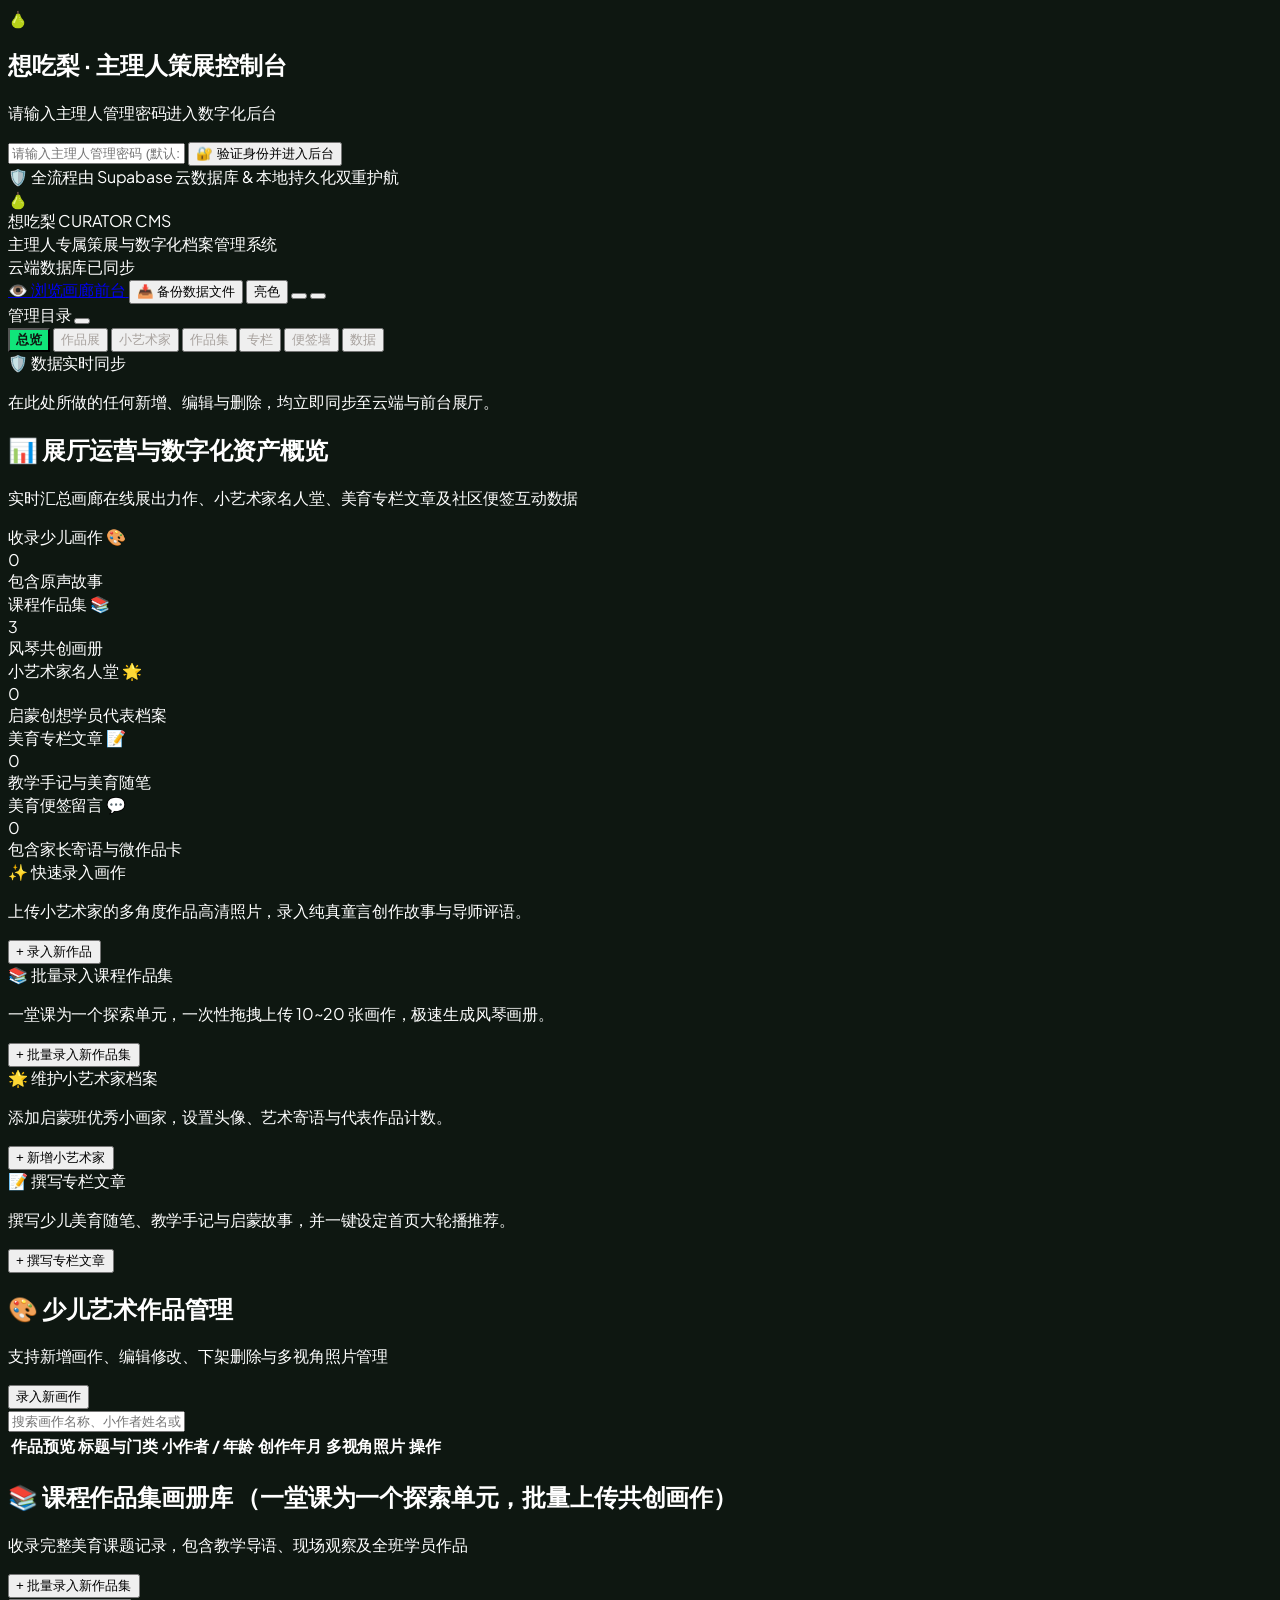
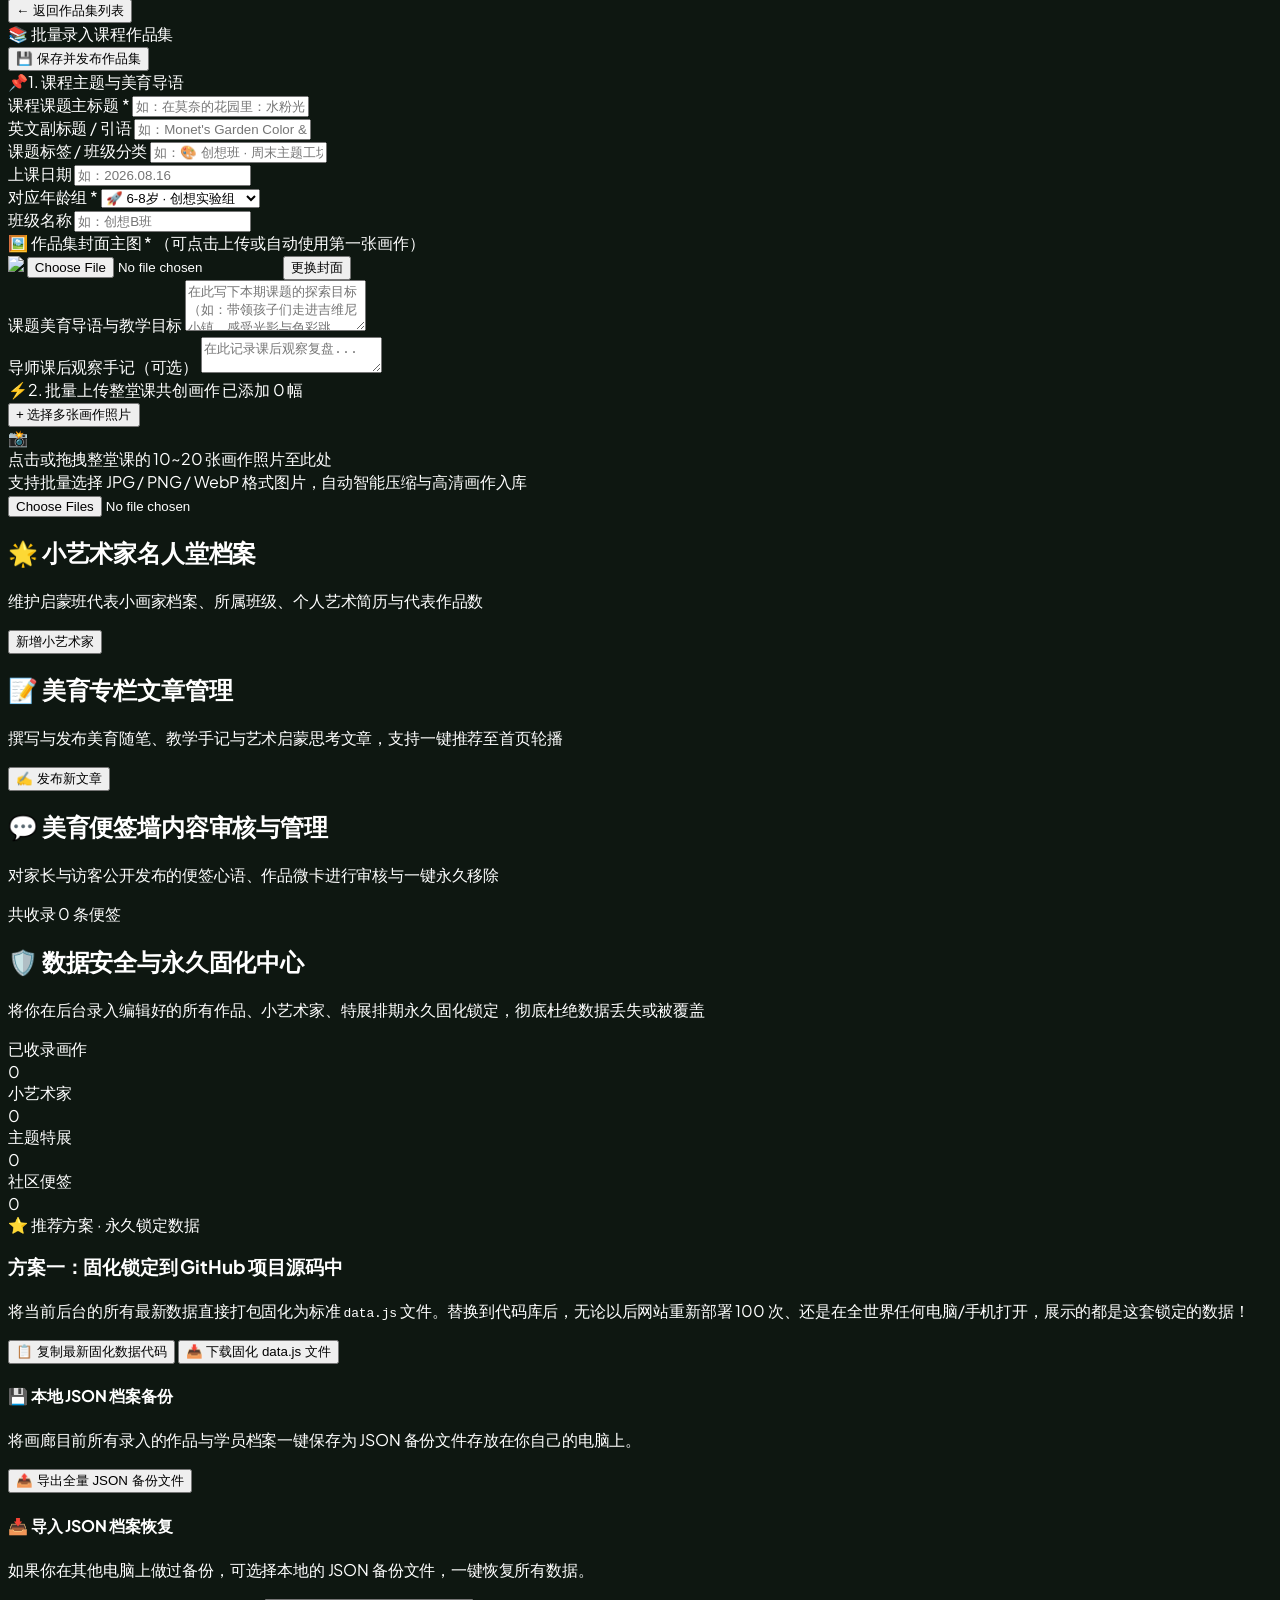
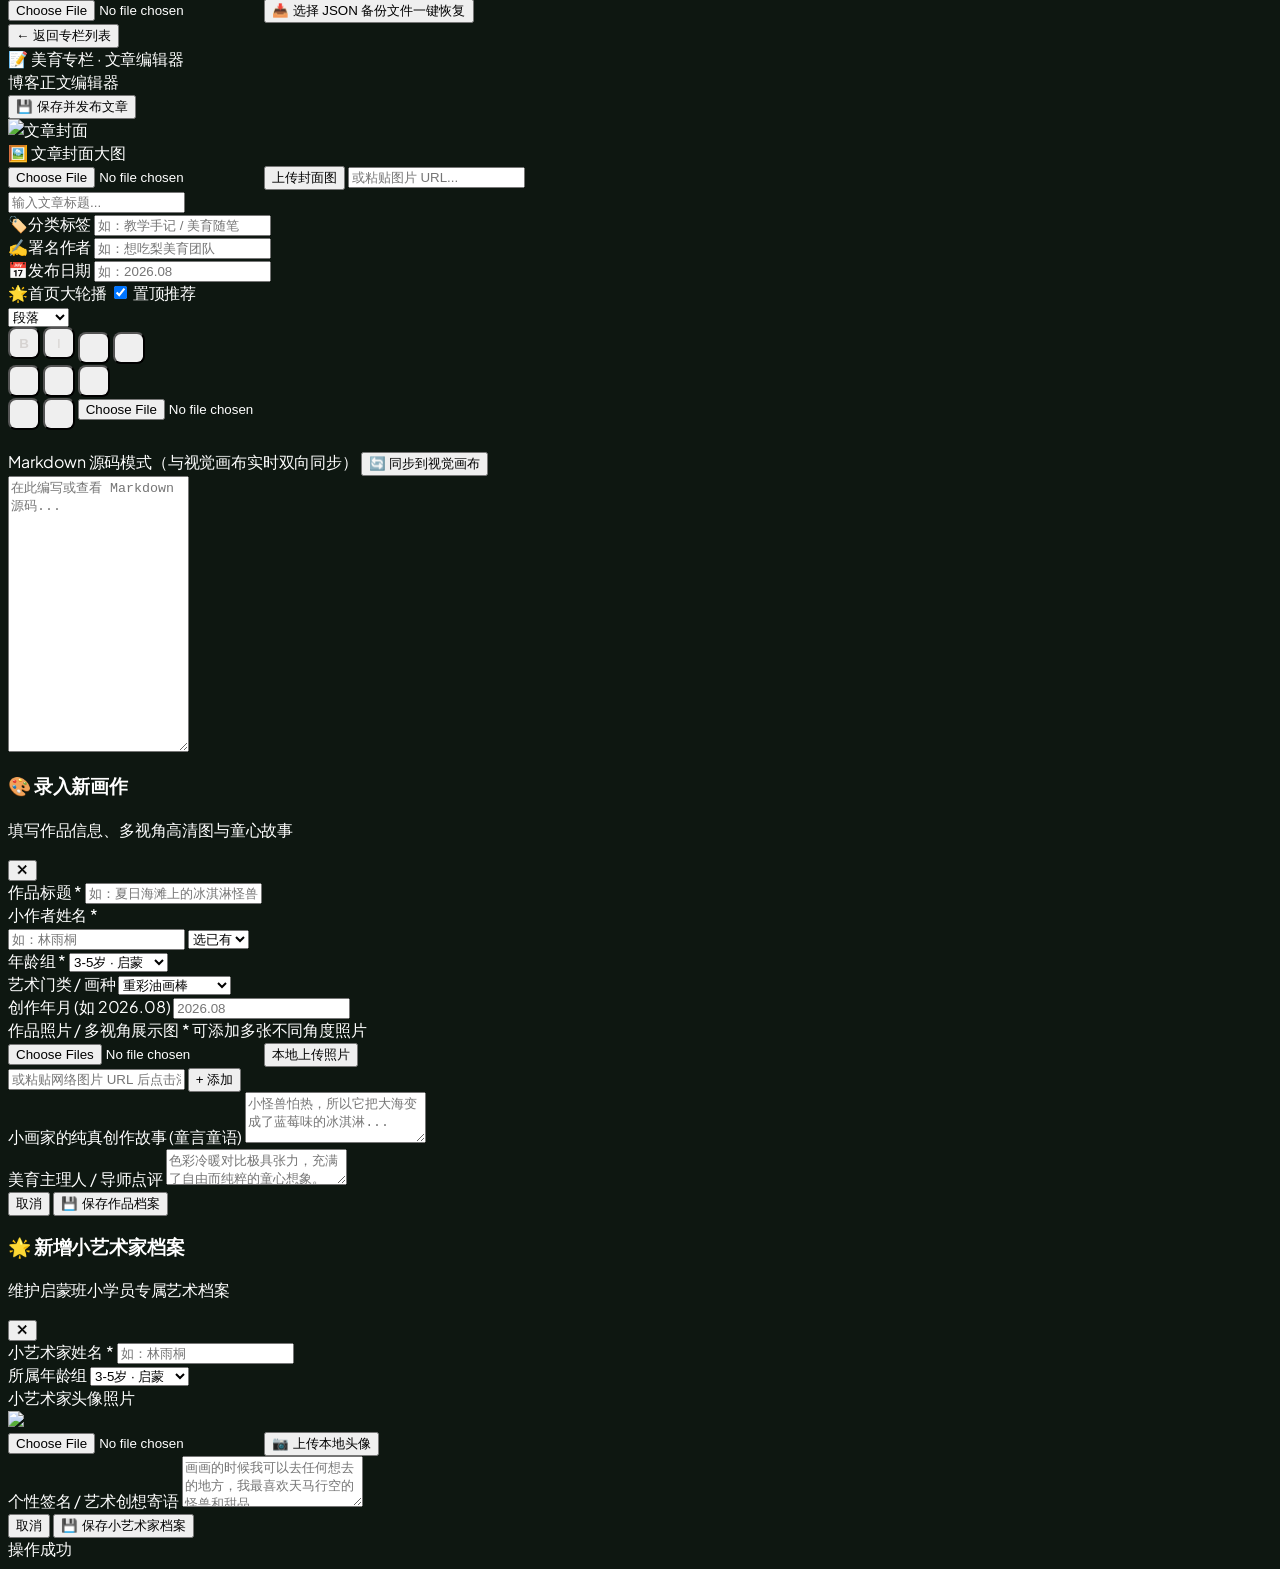
==== admin.html @ fc4c8e83 "perf(admin): 1. 为后台引入0ms本地优先秒开缓存引擎 2. 升级全库(特展/学员/画作)Base64至Storage安全迁移引擎" ====
<!DOCTYPE html>
<html lang="zh-CN" class="dark">
<head>
  <meta charset="UTF-8">
  <meta name="viewport" content="width=device-width, initial-scale=1.0">
  <title>想吃梨</title>
  <!-- 🍐 梨子品牌网页 Favicon 图标 -->
  <link rel="icon" href="favicon.svg" type="image/svg+xml">
  <link rel="icon" href="data:image/svg+xml,<svg xmlns=%22http://www.w3.org/2000/svg%22 viewBox=%220 0 100 100%22><text y=%22.9em%22 font-size=%2290%22>🍐</text></svg>">
  <meta http-equiv="Cache-Control" content="no-cache, no-store, must-revalidate">
  <meta http-equiv="Pragma" content="no-cache">
  <meta http-equiv="Expires" content="0">
  <script>
    (() => {
      try {
        const savedTheme = localStorage.getItem('pear_admin_theme');
        if (savedTheme === 'light') document.documentElement.classList.remove('dark');
        else document.documentElement.classList.add('dark');
      } catch (e) {
        document.documentElement.classList.add('dark');
      }
    })();
  </script>
  <!-- Tailwind CSS CDN -->
  <script src="https://cdn.tailwindcss.com"></script>
  <script src="https://cdn.jsdelivr.net/npm/marked/marked.min.js"></script>
  <!-- Lucide Icons -->
  <script src="https://unpkg.com/lucide@latest"></script>
  <!-- 🍐 纯原生零依赖 Supabase 云数据库直连引擎 -->
  <script src="data.js?v=20260819"></script>
  <script src="cloudConfig.js?v=20260819_cloud_authority_v1"></script>
  <link rel="stylesheet" href="style.css?v=20260818">
  <script>
    tailwind.config = {
      darkMode: 'class',
      theme: {
        extend: {
          fontFamily: {
            sans: ['"Plus Jakarta Sans"', '-apple-system', 'BlinkMacSystemFont', 'sans-serif'],
            mono: ['"JetBrains Mono"', 'monospace']
          },
          colors: {
            lime: { 400: '#10E57A', 500: '#00D672', 600: '#059669' }
          }
        }
      }
    }
  </script>
</head>
<body class="min-h-screen bg-[#0A100C] text-stone-100 flex flex-col font-sans selection:bg-[#10E57A] selection:text-stone-950">

  <!-- 🔒 主理人专属安全验证层 (Curator Security Gate) -->
  <div id="curatorAuthOverlay" class="fixed inset-0 z-50 bg-[#070D09]/95 backdrop-blur-2xl flex items-center justify-center p-4">
    <div class="w-full max-w-sm p-6 sm:p-8 rounded-3xl bg-[#0E1711] border border-white/10 shadow-2xl space-y-5 text-center">
      <div class="w-16 h-16 rounded-2xl bg-[#10E57A]/15 border border-[#10E57A]/30 flex items-center justify-center text-3xl mx-auto shadow-inner">
        🍐
      </div>
      <div>
        <h2 class="text-lg font-black text-white">想吃梨 · 主理人策展控制台</h2>
        <p class="text-xs text-stone-400 mt-1">请输入主理人管理密码进入数字化后台</p>
      </div>

      <form onsubmit="handleCuratorLogin(event)" class="space-y-3">
        <input 
          type="password" 
          id="curatorPasswordInput" 
          placeholder="请输入主理人管理密码 (默认: pear2026)" 
          class="w-full px-4 py-3 bg-stone-900 border border-stone-700/80 rounded-2xl text-xs text-white text-center focus:outline-none focus:border-[#10E57A] font-mono tracking-widest placeholder:text-stone-500 placeholder:tracking-normal"
          autofocus
        >
        <button 
          type="submit" 
          class="w-full py-3 rounded-2xl bg-gradient-to-r from-emerald-500 via-teal-500 to-[#10E57A] text-stone-950 font-black text-xs shadow-lg shadow-emerald-500/25 active:scale-95 transition-all cursor-pointer"
        >
          🔐 验证身份并进入后台
        </button>
      </form>

      <div class="text-[11px] text-stone-500 flex items-center justify-center gap-1.5">
        <span>🛡️ 全流程由 Supabase 云数据库 & 本地持久化双重护航</span>
      </div>
    </div>
  </div>

  <!-- 顶部导航栏 -->
  <header class="h-16 border-b border-white/[0.08] bg-[#0E1711]/90 backdrop-blur-xl sticky top-0 z-40 px-4 sm:px-8 flex items-center justify-between">
    <div class="flex items-center gap-3.5">
      <span class="text-2xl filter drop-shadow">🍐</span>
      <div>
        <div class="flex items-center gap-2">
          <span class="font-black text-base text-white tracking-tight">想吃梨</span>
          <span class="px-2 py-0.5 rounded-md bg-[#10E57A]/20 text-[#10E57A] font-extrabold text-[10px] uppercase font-mono tracking-wider border border-[#10E57A]/30">
            CURATOR CMS
          </span>
        </div>
        <div class="text-[11px] text-stone-400 font-medium">主理人专属策展与数字化档案管理系统</div>
      </div>
    </div>

    <!-- 快捷操作栏 -->
    <div class="flex items-center gap-3">
      <div id="cloudStatusBadge" class="hidden sm:inline-flex items-center gap-1.5 px-3 py-1 rounded-full bg-emerald-500/15 border border-emerald-500/30 text-emerald-400 text-xs font-mono font-bold">
        <span class="w-2 h-2 rounded-full bg-emerald-400 animate-pulse"></span>
        <span>云端数据库已同步</span>
      </div>

      <a 
        href="index.html" 
        target="_blank" 
        class="inline-flex items-center gap-1.5 px-3.5 py-1.5 rounded-xl bg-stone-800 hover:bg-stone-700 text-stone-200 text-xs font-bold transition-all border border-white/10"
      >
        <span>👁️ 浏览画廊前台</span>
        <i data-lucide="external-link" class="w-3.5 h-3.5"></i>
      </a>

      <button 
        onclick="downloadBackupDataJs()" 
        class="inline-flex items-center gap-1.5 px-3 py-1.5 rounded-xl bg-emerald-500/20 hover:bg-emerald-500 text-emerald-300 hover:text-stone-950 text-xs font-bold transition-all border border-emerald-500/30 cursor-pointer"
        title="将当前已录入/修改的所有数据打包下载为 data.js 文件永久保存"
      >
        <span>📥 备份数据文件</span>
      </button>

      <button
        id="adminThemeToggle"
        onclick="toggleAdminTheme()"
        class="inline-flex items-center gap-1.5 px-2.5 py-1.5 rounded-xl bg-stone-800 hover:bg-stone-700 text-stone-200 text-xs font-bold transition-all border border-white/10"
        title="切换亮色/暗黑模式"
        aria-label="切换亮色/暗黑模式"
      >
        <i id="adminThemeToggleIcon" data-lucide="sun" class="w-4 h-4"></i>
        <span id="adminThemeToggleLabel" class="hidden sm:inline">亮色</span>
      </button>

      <button
        onclick="refreshAdminData()"
        class="p-2 rounded-xl bg-stone-800 hover:bg-stone-700 text-stone-200 text-xs transition-all active:scale-95 border border-white/10"
        title="刷新最新数据"
      >
        <i data-lucide="refresh-cw" class="w-4 h-4"></i>
      </button>

      <button 
        onclick="curatorLogout()" 
        class="p-2 rounded-xl bg-stone-800 hover:bg-stone-700 text-stone-300 hover:text-rose-400 text-xs transition-all active:scale-95 border border-white/10"
        title="锁定后台 / 退出登录"
      >
        <i data-lucide="lock" class="w-4 h-4"></i>
      </button>
    </div>
  </header>

  <!-- 主体工作区 (左侧菜单 + 右侧内容) -->
  <div class="flex-1 min-h-0 h-[calc(100vh-4rem)] flex flex-col md:flex-row overflow-hidden">
    
    <!-- 左侧导航菜单 -->
    <aside id="adminSidebar" class="admin-sidebar w-full md:w-64 border-b md:border-b-0 md:border-r border-white/[0.08] bg-[#0A100C]/70 p-4 flex md:flex-col gap-1.5 overflow-x-auto md:overflow-visible flex-shrink-0">
      <div class="admin-sidebar-heading hidden md:flex items-center justify-between gap-2 px-3 mb-1">
        <span class="sidebar-label text-[10px] font-mono text-stone-400 uppercase tracking-wider">管理目录</span>
        <button id="adminSidebarToggle" type="button" onclick="toggleAdminSidebar()" class="w-8 h-8 rounded-xl border border-white/10 text-stone-400 hover:text-[#10E57A] hover:bg-white/5 inline-flex items-center justify-center transition-all" title="折叠管理目录" aria-label="折叠管理目录" aria-expanded="true">
          <i data-lucide="panel-left-close" class="w-4 h-4"></i>
        </button>
      </div>

      <button 
        onclick="switchAdminTab('overview')" 
        id="tab-btn-overview" 
        class="admin-nav-item active flex items-center gap-2.5 px-3.5 py-2.5 rounded-xl text-xs font-bold transition-all text-left whitespace-nowrap"
      >
        <i data-lucide="layout-dashboard" class="w-4 h-4"></i>
        <span class="sidebar-label">总览</span>
      </button>

      <button 
        onclick="switchAdminTab('artworks')" 
        id="tab-btn-artworks" 
        class="admin-nav-item flex items-center gap-2.5 px-3.5 py-2.5 rounded-xl text-xs font-bold transition-all text-left whitespace-nowrap"
      >
        <i data-lucide="image" class="w-4 h-4"></i>
        <span class="sidebar-label">作品展</span>
      </button>

      <button 
        onclick="switchAdminTab('students')" 
        id="tab-btn-students" 
        class="admin-nav-item flex items-center gap-2.5 px-3.5 py-2.5 rounded-xl text-xs font-bold transition-all text-left whitespace-nowrap"
      >
        <i data-lucide="users" class="w-4 h-4"></i>
        <span class="sidebar-label">小艺术家</span>
      </button>

      <button 
        onclick="switchAdminTab('albums')" 
        id="tab-btn-albums" 
        class="admin-nav-item flex items-center gap-2.5 px-3.5 py-2.5 rounded-xl text-xs font-bold transition-all text-left whitespace-nowrap"
      >
        <i data-lucide="book-open" class="w-4 h-4"></i>
        <span class="sidebar-label">作品集</span>
      </button>

      <button 
        onclick="switchAdminTab('themes')" 
        id="tab-btn-themes" 
        class="admin-nav-item flex items-center gap-2.5 px-3.5 py-2.5 rounded-xl text-xs font-bold transition-all text-left whitespace-nowrap"
      >
        <i data-lucide="sparkles" class="w-4 h-4"></i>
        <span class="sidebar-label">专栏</span>
      </button>

      <button 
        onclick="switchAdminTab('notes')" 
        id="tab-btn-notes" 
        class="admin-nav-item flex items-center gap-2.5 px-3.5 py-2.5 rounded-xl text-xs font-bold transition-all text-left whitespace-nowrap"
      >
        <i data-lucide="message-square" class="w-4 h-4"></i>
        <span class="sidebar-label">便签墙</span>
      </button>

      <button 
        onclick="switchAdminTab('backup')" 
        id="tab-btn-backup" 
        class="admin-nav-item flex items-center gap-2.5 px-3.5 py-2.5 rounded-xl text-xs font-bold transition-all text-left whitespace-nowrap text-emerald-400"
      >
        <i data-lucide="shield-check" class="w-4 h-4 text-[#10E57A]"></i>
        <span class="sidebar-label text-emerald-300 font-black">数据</span>
      </button>

      <div class="admin-sidebar-info mt-auto hidden md:block pt-6 border-t border-white/[0.06]">
        <div class="p-3 rounded-2xl bg-emerald-500/10 border border-emerald-500/20 text-[11px] text-emerald-300 space-y-1">
          <div class="font-black flex items-center gap-1">
            <span>🛡️ 数据实时同步</span>
          </div>
          <p class="text-[10px] text-stone-400 leading-relaxed">
            在此处所做的任何新增、编辑与删除，均立即同步至云端与前台展厅。
          </p>
        </div>
      </div>
    </aside>

    <!-- 右侧内容视窗 -->
    <main class="flex-1 min-h-0 h-[calc(100vh-4rem)] max-h-[calc(100vh-4rem)] overflow-y-auto p-4 sm:p-8 space-y-6">
      
      <!-- ===================================================================== -->
      <!-- 模块 1：展厅数据总览 (Overview) -->
      <!-- ===================================================================== -->
      <section id="admin-view-overview" class="space-y-6">
        <div>
          <h2 class="text-xl sm:text-2xl font-black tracking-tight text-white flex items-center gap-2">
            <span>📊 展厅运营与数字化资产概览</span>
          </h2>
          <p class="text-xs text-stone-400 mt-1">实时汇总画廊在线展出力作、小艺术家名人堂、美育专栏文章及社区便签互动数据</p>
        </div>

        <!-- 5 大核心统计卡片 -->
        <div class="grid grid-cols-2 sm:grid-cols-3 lg:grid-cols-5 gap-3.5 sm:gap-4">
          <div class="p-4 sm:p-5 rounded-2xl bg-[#111C15] border border-white/[0.08] relative overflow-hidden">
            <div class="text-stone-400 text-xs font-bold flex items-center justify-between">
              <span>收录少儿画作</span>
              <span class="text-base sm:text-lg">🎨</span>
            </div>
            <div id="stat-art-count" class="text-2xl sm:text-3xl font-black text-white mt-2 font-mono">0</div>
            <div class="text-[10px] text-emerald-400 mt-1 flex items-center gap-1 font-mono">
              <span class="w-1.5 h-1.5 rounded-full bg-emerald-400"></span> 包含原声故事
            </div>
          </div>

          <div class="p-4 sm:p-5 rounded-2xl bg-[#111C15] border border-emerald-500/30 relative overflow-hidden bg-gradient-to-b from-emerald-950/20 to-[#111C15]">
            <div class="text-emerald-400 text-xs font-bold flex items-center justify-between">
              <span>课程作品集</span>
              <span class="text-base sm:text-lg">📚</span>
            </div>
            <div id="stat-album-count" class="text-2xl sm:text-3xl font-black text-white mt-2 font-mono">3</div>
            <div class="text-[10px] text-teal-300 mt-1 flex items-center gap-1 font-mono">
              <span class="w-1.5 h-1.5 rounded-full bg-teal-400"></span> 风琴共创画册
            </div>
          </div>

          <div class="p-5 rounded-2xl bg-[#111C15] border border-white/[0.08] relative overflow-hidden">
            <div class="text-stone-400 text-xs font-bold flex items-center justify-between">
              <span>小艺术家名人堂</span>
              <span class="text-lg">🌟</span>
            </div>
            <div id="stat-student-count" class="text-2xl sm:text-3xl font-black text-white mt-2 font-mono">0</div>
            <div class="text-[10px] text-amber-400 mt-1 flex items-center gap-1 font-mono">
              <span class="w-1.5 h-1.5 rounded-full bg-amber-400"></span> 启蒙创想学员代表档案
            </div>
          </div>

          <div class="p-5 rounded-2xl bg-[#111C15] border border-white/[0.08] relative overflow-hidden">
            <div class="text-stone-400 text-xs font-bold flex items-center justify-between">
              <span>美育专栏文章</span>
              <span class="text-lg">📝</span>
            </div>
            <div id="stat-theme-count" class="text-2xl sm:text-3xl font-black text-white mt-2 font-mono">0</div>
            <div class="text-[10px] text-[#10E57A] mt-1 flex items-center gap-1 font-mono">
              <span class="w-1.5 h-1.5 rounded-full bg-[#10E57A]"></span> 教学手记与美育随笔
            </div>
          </div>

          <div class="p-5 rounded-2xl bg-[#111C15] border border-white/[0.08] relative overflow-hidden">
            <div class="text-stone-400 text-xs font-bold flex items-center justify-between">
              <span>美育便签留言</span>
              <span class="text-lg">💬</span>
            </div>
            <div id="stat-note-count" class="text-2xl sm:text-3xl font-black text-white mt-2 font-mono">0</div>
            <div class="text-[10px] text-teal-400 mt-1 flex items-center gap-1 font-mono">
              <span class="w-1.5 h-1.5 rounded-full bg-teal-400"></span> 包含家长寄语与微作品卡
            </div>
          </div>
        </div>

        <!-- 快捷操作卡片组 (4大核心业务极速通道) -->
        <div class="grid grid-cols-1 sm:grid-cols-2 lg:grid-cols-4 gap-4">
          <!-- 1. 录入画作 -->
          <div class="p-5 rounded-2xl bg-gradient-to-br from-emerald-950/40 to-[#111C15] border border-emerald-500/20 flex flex-col justify-between hover:border-emerald-500/40 transition-all">
            <div>
              <div class="text-base font-black text-white flex items-center gap-2">
                <span>✨ 快速录入画作</span>
              </div>
              <p class="text-xs text-stone-400 mt-1.5 leading-relaxed">
                上传小艺术家的多角度作品高清照片，录入纯真童言创作故事与导师评语。
              </p>
            </div>
            <button onclick="openArtworkModal()" class="mt-4 w-full py-2.5 rounded-xl bg-[#10E57A] hover:bg-emerald-400 text-stone-950 font-black text-xs transition-all active:scale-95 cursor-pointer shadow-md shadow-emerald-500/20">
              + 录入新作品
            </button>
          </div>

          <!-- 2. 📚 批量录入课程作品集 (用户明确需求) -->
          <div class="p-5 rounded-2xl bg-gradient-to-br from-teal-950/40 to-[#111C15] border border-teal-500/30 flex flex-col justify-between hover:border-teal-400/50 transition-all shadow-lg shadow-teal-950/30">
            <div>
              <div class="text-base font-black text-white flex items-center gap-2">
                <span>📚 批量录入课程作品集</span>
              </div>
              <p class="text-xs text-stone-400 mt-1.5 leading-relaxed">
                一堂课为一个探索单元，一次性拖拽上传 10~20 张画作，极速生成风琴画册。
              </p>
            </div>
            <button onclick="openAlbumStudio()" class="mt-4 w-full py-2.5 rounded-xl bg-gradient-to-r from-teal-400 via-emerald-400 to-[#10E57A] hover:opacity-95 text-stone-950 font-black text-xs transition-all active:scale-95 cursor-pointer shadow-md shadow-teal-500/20">
              + 批量录入新作品集
            </button>
          </div>

          <!-- 3. 维护小艺术家 -->
          <div class="p-5 rounded-2xl bg-gradient-to-br from-amber-950/40 to-[#111C15] border border-amber-500/20 flex flex-col justify-between hover:border-amber-500/40 transition-all">
            <div>
              <div class="text-base font-black text-white flex items-center gap-2">
                <span>🌟 维护小艺术家档案</span>
              </div>
              <p class="text-xs text-stone-400 mt-1.5 leading-relaxed">
                添加启蒙班优秀小画家，设置头像、艺术寄语与代表作品计数。
              </p>
            </div>
            <button onclick="openStudentModal()" class="mt-4 w-full py-2.5 rounded-xl bg-amber-400 hover:bg-amber-300 text-stone-950 font-black text-xs transition-all active:scale-95 cursor-pointer shadow-md shadow-amber-500/20">
              + 新增小艺术家
            </button>
          </div>

          <!-- 4. 撰写专栏文章 -->
          <div class="p-5 rounded-2xl bg-gradient-to-br from-cyan-950/40 to-[#111C15] border border-cyan-500/20 flex flex-col justify-between hover:border-cyan-500/40 transition-all">
            <div>
              <div class="text-base font-black text-white flex items-center gap-2">
                <span>📝 撰写专栏文章</span>
              </div>
              <p class="text-xs text-stone-400 mt-1.5 leading-relaxed">
                撰写少儿美育随笔、教学手记与启蒙故事，并一键设定首页大轮播推荐。
              </p>
            </div>
            <button onclick="openThemeStudio()" class="mt-4 w-full py-2.5 rounded-xl bg-cyan-400 hover:bg-cyan-300 text-stone-950 font-black text-xs transition-all active:scale-95 cursor-pointer shadow-md shadow-cyan-500/20">
              + 撰写专栏文章
            </button>
          </div>
        </div>
      </section>

      <!-- ===================================================================== -->
      <!-- 模块 2：少儿作品档案库管理 (Artworks) -->
      <!-- ===================================================================== -->
      <section id="admin-view-artworks" class="space-y-4 hidden">
        <div class="flex flex-col sm:flex-row sm:items-center justify-between gap-3">
          <div>
            <h2 class="text-xl font-black text-white">🎨 少儿艺术作品管理</h2>
            <p class="text-xs text-stone-400 mt-0.5">支持新增画作、编辑修改、下架删除与多视角照片管理</p>
          </div>
          <button onclick="openArtworkModal()" class="px-4 py-2.5 rounded-xl bg-[#10E57A] hover:bg-emerald-400 text-stone-950 font-black text-xs shadow-lg shadow-emerald-500/20 flex items-center gap-1.5 self-start sm:self-auto cursor-pointer">
            <i data-lucide="plus" class="w-4 h-4"></i>
            <span>录入新画作</span>
          </button>
        </div>

        <!-- 搜索与筛选 -->
        <div class="flex items-center gap-3 bg-[#111C15] p-3 rounded-2xl border border-white/[0.08]">
          <div class="relative flex-1">
            <i data-lucide="search" class="w-4 h-4 text-stone-400 absolute left-3 top-1/2 -translate-y-1/2"></i>
            <input 
              type="text" 
              id="adminArtSearchInput" 
              placeholder="搜索画作名称、小作者姓名或艺术门类..." 
              class="w-full pl-9 pr-4 py-2 bg-stone-900/80 border border-stone-700/60 rounded-xl text-xs text-white focus:outline-none focus:border-[#10E57A]"
              oninput="renderAdminArtworksTable()"
            >
          </div>
        </div>

        <!-- 作品表格 -->
        <div class="rounded-2xl border border-white/[0.08] bg-[#111C15] overflow-hidden shadow-xl">
          <div class="overflow-x-auto">
            <table class="w-full text-left text-xs text-stone-300">
              <thead class="bg-black/40 text-stone-400 border-b border-white/[0.06] uppercase font-mono text-[10px]">
                <tr>
                  <th class="p-3.5">作品预览</th>
                  <th class="p-3.5">标题与门类</th>
                  <th class="p-3.5">小作者 / 年龄</th>
                  <th class="p-3.5">创作年月</th>
                  <th class="p-3.5">多视角照片</th>
                  <th class="p-3.5 text-right">操作</th>
                </tr>
              </thead>
              <tbody id="adminArtworksTableBody" class="divide-y divide-white/[0.04]">
                <!-- JS 动态渲染 -->
              </tbody>
            </table>
          </div>
        </div>
      </section>

      <!-- ===================================================================== -->
      <!-- 模块：课程作品集管理 (Course Albums List View) -->
      <!-- ===================================================================== -->
      <section id="admin-view-albums" class="space-y-4 hidden">
        <div class="flex flex-col sm:flex-row sm:items-center justify-between gap-3">
          <div>
            <h2 class="text-xl font-black text-white flex items-center gap-2">
              <span>📚 课程作品集画册库</span>
              <span class="text-xs font-normal text-stone-400">（一堂课为一个探索单元，批量上传共创画作）</span>
            </h2>
            <p class="text-xs text-stone-400 mt-0.5">收录完整美育课题记录，包含教学导语、现场观察及全班学员作品</p>
          </div>
          <button onclick="openAlbumStudio()" class="px-4 py-2.5 rounded-xl bg-gradient-to-r from-emerald-400 via-teal-400 to-[#10E57A] text-stone-950 font-black text-xs shadow-lg shadow-emerald-500/20 flex items-center gap-1.5 self-start sm:self-auto cursor-pointer hover:opacity-90 active:scale-95 transition-all">
            <i data-lucide="plus" class="w-4 h-4"></i>
            <span>+ 批量录入新作品集</span>
          </button>
        </div>

        <!-- 作品集卡片网格 -->
        <div id="adminAlbumsGrid" class="grid grid-cols-1 lg:grid-cols-2 gap-4">
          <!-- JS 动态渲染 -->
        </div>
      </section>

      <!-- ===================================================================== -->
      <!-- 模块：课程作品集批量录入工作台 (Album Batch Studio View) -->
      <!-- ===================================================================== -->
      <section id="admin-view-album-studio" class="space-y-6 hidden">
        <form id="albumForm" onsubmit="handleSaveAlbum(event)" class="space-y-6">
          <input type="hidden" id="albumFormId">

          <!-- 顶部控制条 -->
          <div class="sticky top-0 z-30 flex flex-col sm:flex-row sm:items-center justify-between gap-3 p-3.5 sm:p-4 rounded-2xl bg-[#111D15]/95 backdrop-blur-xl border border-white/15 shadow-xl">
            <div class="flex items-center gap-3">
              <button 
                type="button" 
                onclick="switchAdminTab('albums')" 
                class="px-3.5 py-2 rounded-xl bg-white/5 hover:bg-white/15 text-stone-300 hover:text-white font-bold text-xs flex items-center gap-1.5 transition-all cursor-pointer border border-white/10 active:scale-95"
              >
                <span>←</span>
                <span>返回作品集列表</span>
              </button>
              <div class="h-4 w-[1px] bg-white/10 hidden sm:block"></div>
              <div class="flex items-center gap-2">
                <span class="text-lg">📚</span>
                <span class="font-black text-sm text-white" id="albumStudioTitle">批量录入课程作品集</span>
              </div>
            </div>

            <button 
              type="submit" 
              class="px-5 sm:px-6 py-2 rounded-xl bg-gradient-to-r from-emerald-400 via-teal-400 to-[#10E57A] text-stone-950 font-black text-xs sm:text-sm shadow-lg shadow-emerald-500/25 hover:shadow-emerald-500/40 active:scale-95 transition-all flex items-center gap-1.5 cursor-pointer ml-auto"
            >
              <span>💾</span>
              <span>保存并发布作品集</span>
            </button>
          </div>

          <!-- 作品集基础信息 -->
          <div class="max-w-4xl mx-auto w-full space-y-6">
            <div class="p-6 rounded-3xl bg-[#111D15] border border-white/10 space-y-5">
              <div class="text-sm font-black text-teal-300 flex items-center gap-1.5">
                <span>📌</span><span>1. 课程主题与美育导语</span>
              </div>

              <div class="grid grid-cols-1 sm:grid-cols-2 gap-4 text-xs">
                <div class="space-y-1.5 sm:col-span-2">
                  <label class="font-bold text-stone-300">课程课题主标题 *</label>
                  <input type="text" id="albumFormTitle" required placeholder="如：在莫奈的花园里：水粉光影与色彩实验" class="w-full px-3.5 py-2.5 bg-stone-900 border border-stone-700/80 rounded-xl text-white focus:outline-none focus:border-teal-400 text-sm font-bold">
                </div>

                <div class="space-y-1.5 sm:col-span-2">
                  <label class="font-bold text-stone-300">英文副标题 / 引语</label>
                  <input type="text" id="albumFormSubTitle" placeholder="如：Monet's Garden Color & Light Workshop" class="w-full px-3.5 py-2 bg-stone-900 border border-stone-700/80 rounded-xl text-white focus:outline-none focus:border-teal-400 text-xs">
                </div>

                <div class="space-y-1.5">
                  <label class="font-bold text-stone-300">课题标签 / 班级分类</label>
                  <input type="text" id="albumFormTag" placeholder="如：🎨 创想班 · 周末主题工坊" class="w-full px-3.5 py-2 bg-stone-900 border border-stone-700/80 rounded-xl text-white focus:outline-none focus:border-teal-400 text-xs">
                </div>

                <div class="space-y-1.5">
                  <label class="font-bold text-stone-300">上课日期</label>
                  <input type="text" id="albumFormDate" placeholder="如：2026.08.16" class="w-full px-3.5 py-2 bg-stone-900 border border-stone-700/80 rounded-xl text-white focus:outline-none focus:border-teal-400 text-xs">
                </div>

                <div class="space-y-1.5">
                  <label class="font-bold text-stone-300">对应年龄组 *</label>
                  <select id="albumFormAgeGroup" class="w-full px-3.5 py-2 bg-stone-900 border border-stone-700/80 rounded-xl text-white focus:outline-none focus:border-teal-400 text-xs cursor-pointer">
                    <option value="3-5">🐣 3-5岁 · 启蒙探索组</option>
                    <option value="6-8" selected>🚀 6-8岁 · 创想实验组</option>
                    <option value="9-12">🎨 9-12岁 · 创作研究组</option>
                  </select>
                </div>

                <div class="space-y-1.5">
                  <label class="font-bold text-stone-300">班级名称</label>
                  <input type="text" id="albumFormClassName" placeholder="如：创想B班" class="w-full px-3.5 py-2 bg-stone-900 border border-stone-700/80 rounded-xl text-white focus:outline-none focus:border-teal-400 text-xs">
                </div>

                <!-- 封面图 -->
                <div class="space-y-1.5 sm:col-span-2 pt-2 border-t border-white/10">
                  <label class="font-bold text-stone-300 flex items-center justify-between">
                    <span>🖼️ 作品集封面主图 *</span>
                    <span class="text-[10px] text-teal-400 font-normal">（可点击上传或自动使用第一张画作）</span>
                  </label>
                  <div class="flex items-center gap-3">
                    <img id="albumCoverPreview" src="https://images.unsplash.com/photo-1579783900882-c0d3dad7b119?w=800&auto=format&fit=crop&q=80" class="w-24 h-16 rounded-xl object-cover border border-white/10 bg-stone-900 flex-shrink-0" />
                    <input type="file" id="albumCoverFileInput" accept="image/*" class="hidden" onchange="handleAlbumCoverSelected(event)">
                    <input type="hidden" id="albumFormCover" required value="https://images.unsplash.com/photo-1579783900882-c0d3dad7b119?w=800&auto=format&fit=crop&q=80">
                    <button type="button" onclick="document.getElementById('albumCoverFileInput').click()" class="px-3 py-1.5 rounded-xl bg-white/10 hover:bg-white/20 text-white font-bold text-xs transition-all cursor-pointer">
                      更换封面
                    </button>
                  </div>
                </div>

                <div class="space-y-1.5 sm:col-span-2">
                  <label class="font-bold text-stone-300">课题美育导语与教学目标</label>
                  <textarea id="albumFormIntro" rows="3" placeholder="在此写下本期课题的探索目标（如：带领孩子们走进吉维尼小镇，感受光影与色彩跳跃...）" class="w-full px-3.5 py-2 bg-stone-900 border border-stone-700/80 rounded-xl text-white focus:outline-none focus:border-teal-400 text-xs leading-relaxed"></textarea>
                </div>

                <div class="space-y-1.5 sm:col-span-2">
                  <label class="font-bold text-stone-300">导师课后观察手记（可选）</label>
                  <textarea id="albumFormNotes" rows="2" placeholder="在此记录课后观察复盘..." class="w-full px-3.5 py-2 bg-stone-900 border border-stone-700/80 rounded-xl text-white focus:outline-none focus:border-teal-400 text-xs leading-relaxed"></textarea>
                </div>
              </div>
            </div>

            <!-- 2. ⚡ 多图批量拖拽上传与学员画作矩阵 -->
            <div class="p-6 rounded-3xl bg-[#111D15] border border-teal-500/30 space-y-5 shadow-xl">
              <div class="flex items-center justify-between">
                <div class="text-sm font-black text-teal-300 flex items-center gap-1.5">
                  <span>⚡</span><span>2. 批量上传整堂课共创画作</span>
                  <span id="albumBatchCountBadge" class="px-2 py-0.5 rounded-full bg-teal-500/20 text-teal-300 text-[10px] font-bold">已添加 0 幅</span>
                </div>
                <button type="button" onclick="document.getElementById('albumBatchImagesInput').click()" class="px-3 py-1.5 rounded-xl bg-teal-500 hover:bg-teal-400 text-stone-950 font-black text-xs transition-all cursor-pointer shadow-md flex items-center gap-1">
                  <span>+ 选择多张画作照片</span>
                </button>
              </div>

              <!-- 拖拽上传区域 -->
              <div 
                onclick="document.getElementById('albumBatchImagesInput').click()"
                ondragover="event.preventDefault(); this.classList.add('border-teal-400', 'bg-teal-500/10')"
                ondragleave="this.classList.remove('border-teal-400', 'bg-teal-500/10')"
                ondrop="handleAlbumBatchDrop(event)"
                class="p-8 rounded-2xl border-2 border-dashed border-white/20 hover:border-teal-400 bg-stone-950/60 hover:bg-teal-500/5 transition-all text-center cursor-pointer space-y-2 select-none"
              >
                <div class="text-3xl">📸</div>
                <div class="font-bold text-sm text-stone-200">点击或拖拽整堂课的 10~20 张画作照片至此处</div>
                <div class="text-xs text-stone-400">支持批量选择 JPG / PNG / WebP 格式图片，自动智能压缩与高清画作入库</div>
                <input type="file" id="albumBatchImagesInput" multiple accept="image/*" class="hidden" onchange="handleAlbumBatchImagesSelected(event)">
              </div>

              <!-- 动态学员画作列表卡片 -->
              <div id="albumStudioArtworksList" class="space-y-3 pt-2">
                <!-- JS 动态渲染每一张画作的卡片条目 -->
              </div>
            </div>
          </div>
        </form>
      </section>

      <!-- ===================================================================== -->
      <!-- 模块 3：小艺术家名人堂管理 (Students) -->
      <!-- ===================================================================== -->
      <section id="admin-view-students" class="space-y-4 hidden">
        <div class="flex flex-col sm:flex-row sm:items-center justify-between gap-3">
          <div>
            <h2 class="text-xl font-black text-white">🌟 小艺术家名人堂档案</h2>
            <p class="text-xs text-stone-400 mt-0.5">维护启蒙班代表小画家档案、所属班级、个人艺术简历与代表作品数</p>
          </div>
          <button onclick="openStudentModal()" class="px-4 py-2.5 rounded-xl bg-amber-400 hover:bg-amber-300 text-stone-950 font-black text-xs shadow-lg shadow-amber-500/20 flex items-center gap-1.5 self-start sm:self-auto cursor-pointer">
            <i data-lucide="plus" class="w-4 h-4"></i>
            <span>新增小艺术家</span>
          </button>
        </div>

        <!-- 小艺术家网格列表 -->
        <div id="adminStudentsGrid" class="grid grid-cols-1 sm:grid-cols-2 lg:grid-cols-3 gap-4">
          <!-- JS 动态渲染 -->
        </div>
      </section>

      <!-- ===================================================================== -->
      <!-- 模块 4：美育专栏文章管理 (Themes / Articles) -->
      <!-- ===================================================================== -->
      <section id="admin-view-themes" class="space-y-4 hidden">
        <div class="flex flex-col sm:flex-row sm:items-center justify-between gap-3">
          <div>
            <h2 class="text-xl font-black text-white">📝 美育专栏文章管理</h2>
            <p class="text-xs text-stone-400 mt-0.5">撰写与发布美育随笔、教学手记与艺术启蒙思考文章，支持一键推荐至首页轮播</p>
          </div>
          <button onclick="openThemeStudio()" class="px-4 py-2.5 rounded-xl bg-teal-400 hover:bg-teal-300 text-stone-950 font-black text-xs shadow-lg shadow-teal-500/20 flex items-center gap-1.5 self-start sm:self-auto cursor-pointer">
            <i data-lucide="plus" class="w-4 h-4"></i>
            <span>✍️ 发布新文章</span>
          </button>
        </div>

        <!-- 专栏文章卡片列表 -->
        <div id="adminThemesGrid" class="grid grid-cols-1 lg:grid-cols-2 gap-4">
          <!-- JS 动态渲染 -->
        </div>
      </section>

      <!-- ===================================================================== -->
      <!-- 模块 5：美育便签墙审核 (Notes Moderation) -->
      <!-- ===================================================================== -->
      <section id="admin-view-notes" class="space-y-4 hidden">
        <div class="flex flex-col sm:flex-row sm:items-center justify-between gap-3">
          <div>
            <h2 class="text-xl font-black text-white">💬 美育便签墙内容审核与管理</h2>
            <p class="text-xs text-stone-400 mt-0.5">对家长与访客公开发布的便签心语、作品微卡进行审核与一键永久移除</p>
          </div>
          <div class="text-xs text-stone-400 font-mono">
            共收录 <span id="adminNoteTotalCount" class="font-bold text-[#10E57A]">0</span> 条便签
          </div>
        </div>

        <!-- 便签审核网格列表 -->
        <div id="adminNotesGrid" class="grid grid-cols-1 sm:grid-cols-2 lg:grid-cols-3 gap-4">
          <!-- JS 动态渲染 -->
        </div>
      </section>

      <!-- ===================================================================== -->
      <!-- 模块 6：🛡️ 数据固化与安全中心 (Data Freeze & Backup Center) -->
      <!-- ===================================================================== -->
      <section id="admin-view-backup" class="space-y-6 hidden">
        <div>
          <h2 class="text-xl sm:text-2xl font-black text-white flex items-center gap-2">
            <span>🛡️ 数据安全与永久固化中心</span>
          </h2>
          <p class="text-xs text-stone-400 mt-1">
            将你在后台录入编辑好的所有作品、小艺术家、特展排期永久固化锁定，彻底杜绝数据丢失或被覆盖
          </p>
        </div>

        <!-- 实时数据资产卡片 -->
        <div class="grid grid-cols-2 sm:grid-cols-4 gap-4">
          <div class="p-4 rounded-2xl bg-stone-900/80 border border-white/10">
            <div class="text-xs text-stone-400 font-mono mb-1">已收录画作</div>
            <div id="backupStatArtCount" class="text-2xl font-black text-[#10E57A]">0</div>
          </div>
          <div class="p-4 rounded-2xl bg-stone-900/80 border border-white/10">
            <div class="text-xs text-stone-400 font-mono mb-1">小艺术家</div>
            <div id="backupStatStudentCount" class="text-2xl font-black text-amber-400">0</div>
          </div>
          <div class="p-4 rounded-2xl bg-stone-900/80 border border-white/10">
            <div class="text-xs text-stone-400 font-mono mb-1">主题特展</div>
            <div id="backupStatThemeCount" class="text-2xl font-black text-teal-400">0</div>
          </div>
          <div class="p-4 rounded-2xl bg-stone-900/80 border border-white/10">
            <div class="text-xs text-stone-400 font-mono mb-1">社区便签</div>
            <div id="backupStatNoteCount" class="text-2xl font-black text-purple-400">0</div>
          </div>
        </div>

        <!-- 方案 1：源码级永久固化 (最推荐) -->
        <div class="p-6 rounded-3xl bg-gradient-to-br from-emerald-500/10 via-[#10E57A]/5 to-transparent border border-emerald-500/30 space-y-4">
          <div class="flex items-start justify-between gap-4">
            <div class="space-y-1">
              <div class="inline-flex items-center gap-1.5 px-2.5 py-0.5 rounded-full bg-emerald-500/20 text-[#10E57A] font-black text-[11px] font-mono">
                ⭐ 推荐方案 · 永久锁定数据
              </div>
              <h3 class="text-lg font-black text-white">方案一：固化锁定到 GitHub 项目源码中</h3>
              <p class="text-xs text-stone-300 leading-relaxed">
                将当前后台的所有最新数据直接打包固化为标准 <code class="px-1.5 py-0.5 rounded bg-black/40 text-emerald-300">data.js</code> 文件。替换到代码库后，无论以后网站重新部署 100 次、还是在全世界任何电脑/手机打开，展示的都是这套锁定的数据！
              </p>
            </div>
          </div>

          <div class="flex flex-wrap items-center gap-3 pt-2">
            <button 
              onclick="copyDataJsCode()" 
              class="px-5 py-3 rounded-2xl bg-gradient-to-r from-emerald-500 to-[#10E57A] text-stone-950 font-black text-xs shadow-lg shadow-emerald-500/25 active:scale-95 transition-all flex items-center gap-2 cursor-pointer"
            >
              <span>📋 复制最新固化数据代码</span>
            </button>

            <button 
              onclick="downloadBackupDataJs()" 
              class="px-5 py-3 rounded-2xl bg-stone-800 hover:bg-stone-700 text-stone-100 font-bold text-xs border border-white/10 active:scale-95 transition-all flex items-center gap-2 cursor-pointer"
            >
              <span>📥 下载固化 data.js 文件</span>
            </button>
          </div>
        </div>

        <!-- 方案 2：本地 JSON 档案文件备份与导入恢复 -->
        <div class="grid grid-cols-1 md:grid-cols-2 gap-4">
          <!-- 导出 JSON -->
          <div class="p-5 rounded-2xl bg-stone-900/90 border border-white/10 space-y-3">
            <h4 class="font-black text-sm text-white flex items-center gap-2">
              <span>💾 本地 JSON 档案备份</span>
            </h4>
            <p class="text-xs text-stone-400 leading-relaxed">
              将画廊目前所有录入的作品与学员档案一键保存为 JSON 备份文件存放在你自己的电脑上。
            </p>
            <button 
              onclick="exportFullJsonBackup()" 
              class="w-full py-2.5 rounded-xl bg-stone-800 hover:bg-stone-700 text-stone-200 text-xs font-bold transition-all border border-white/10 cursor-pointer"
            >
              📤 导出全量 JSON 备份文件
            </button>
          </div>

          <!-- 导入 JSON -->
          <div class="p-5 rounded-2xl bg-stone-900/90 border border-white/10 space-y-3">
            <h4 class="font-black text-sm text-white flex items-center gap-2">
              <span>📥 导入 JSON 档案恢复</span>
            </h4>
            <p class="text-xs text-stone-400 leading-relaxed">
              如果你在其他电脑上做过备份，可选择本地的 JSON 备份文件，一键恢复所有数据。
            </p>
            <input type="file" id="jsonImportInput" accept=".json" class="hidden" onchange="importJsonBackup(event)">
            <button 
              onclick="document.getElementById('jsonImportInput').click()" 
              class="w-full py-2.5 rounded-xl bg-stone-800 hover:bg-amber-500 hover:text-stone-950 text-stone-200 text-xs font-bold transition-all border border-white/10 cursor-pointer"
            >
              📥 选择 JSON 备份文件一键恢复
            </button>
          </div>
        </div>
      </section>

      <!-- ===================================================================== -->
      <!-- 7. 🏛️ 沉浸式在线特展策展工作台 (Full-Page Curatorial Studio View) -->
      <!-- ===================================================================== -->
      <section id="admin-view-theme-studio" class="space-y-6 hidden">
        <form id="themeForm" onsubmit="handleSaveTheme(event)" class="space-y-6">
          <input type="hidden" id="themeFormId">

          <!-- ① 顶部全功能悬浮控制导航栏 -->
          <div class="sticky top-0 z-30 flex flex-col sm:flex-row sm:items-center justify-between gap-3 p-3.5 sm:p-4 rounded-2xl bg-[#111D15]/95 backdrop-blur-xl border border-white/15 shadow-xl">
            <div class="flex items-center gap-3">
              <button 
                type="button" 
                onclick="switchAdminTab('themes')" 
                class="px-3.5 py-2 rounded-xl bg-white/5 hover:bg-white/15 text-stone-300 hover:text-white font-bold text-xs flex items-center gap-1.5 transition-all cursor-pointer border border-white/10 active:scale-95"
                title="返回专栏文章列表"
              >
                <span>←</span>
                <span>返回专栏列表</span>
              </button>
              <div class="h-4 w-[1px] bg-white/10 hidden sm:block"></div>
              <div class="flex items-center gap-2">
                <span class="text-lg">📝</span>
                <span class="font-black text-sm text-white tracking-tight" id="themeModalTitle">美育专栏 · 文章编辑器</span>
              </div>
            </div>

            <!-- 简单博客编辑器 -->
            <div class="flex items-center gap-2 text-xs font-bold text-stone-300">
              <i data-lucide="file-pen-line" class="w-4 h-4 text-teal-400"></i>
              <span>博客正文编辑器</span>
            </div>

            <!-- 右侧：保存发布 -->
            <div class="flex items-center gap-2">
              <button 
                type="submit" 
                class="px-5 sm:px-6 py-2 rounded-xl bg-gradient-to-r from-emerald-400 via-teal-400 to-[#10E57A] text-stone-950 font-black text-xs sm:text-sm shadow-lg shadow-emerald-500/25 hover:shadow-emerald-500/40 active:scale-95 transition-all flex items-center gap-1.5 cursor-pointer ml-auto"
              >
                <span>💾</span>
                <span>保存并发布文章</span>
              </button>
            </div>
          </div>

          <!-- ② 📜 沉浸式宽幅文档画布 -->
          <div class="max-w-4xl mx-auto w-full space-y-8 pb-20 pt-2">

            <!-- 🖼️ 宽幅文章封面展示与快捷更换区 -->
            <div class="relative w-full aspect-[21/8] sm:aspect-[24/8] rounded-3xl overflow-hidden shadow-2xl bg-stone-900 border border-white/10 group">
              <img 
                id="themeCoverPreview" 
                src="https://images.unsplash.com/photo-1579783900882-c0d3dad7b119?w=1600&auto=format&fit=crop&q=85" 
                class="w-full h-full object-cover group-hover:scale-102 transition-transform duration-700"
                alt="文章封面"
              />
              <div class="absolute inset-0 bg-gradient-to-t from-black/80 via-black/20 to-transparent flex items-end justify-between p-4 sm:p-6">
                <div class="flex items-center gap-2">
                  <span class="px-3 py-1 rounded-full bg-black/60 backdrop-blur-md text-emerald-400 font-bold text-xs border border-white/15">
                    🖼️ 文章封面大图
                  </span>
                </div>
                <div class="flex items-center gap-2">
                  <input type="file" id="themeCoverFileInput" accept="image/*" class="hidden" onchange="handleThemeCoverSelected(event)">
                  <input type="hidden" id="themeFormCover" required value="https://images.unsplash.com/photo-1579783900882-c0d3dad7b119?w=1600&auto=format&fit=crop&q=85">
                  <button 
                    type="button" 
                    onclick="document.getElementById('themeCoverFileInput').click()" 
                    class="px-3.5 py-2 rounded-xl bg-stone-950/80 hover:bg-[#10E57A] hover:text-stone-950 text-white font-bold text-xs backdrop-blur-md border border-white/20 transition-all flex items-center gap-1.5 shadow-lg cursor-pointer"
                  >
                    <i data-lucide="upload" class="w-3.5 h-3.5"></i>
                    <span>上传封面图</span>
                  </button>
                  <input 
                    type="url" 
                    id="themeCoverUrlInput" 
                    placeholder="或粘贴图片 URL..." 
                    oninput="updateThemeCoverFromUrl(this.value)" 
                    class="hidden sm:block w-48 px-3 py-2 bg-stone-950/80 backdrop-blur-md border border-white/20 rounded-xl text-white text-xs placeholder:text-stone-400 focus:outline-none focus:border-teal-400"
                  />
                </div>
              </div>
            </div>

            <!-- 📝 文档标题与属性卡片 -->
            <div class="space-y-4 pt-2">
              <input 
                type="text" 
                id="themeFormTitle" 
                required 
                placeholder="输入文章标题..." 
                class="w-full bg-transparent text-3xl sm:text-4xl lg:text-5xl font-black text-white placeholder:text-stone-700 border-0 focus:outline-none tracking-tight leading-tight"
              />
              <input type="hidden" id="themeFormSubTitle" value="">

              <!-- 🏷️ 属性元数据栏 -->
              <div class="p-4 sm:p-5 rounded-2xl bg-[#111D15] border border-white/10 grid grid-cols-1 sm:grid-cols-4 gap-3 text-xs">
                <div class="space-y-1">
                  <span class="text-stone-400 font-bold flex items-center gap-1">
                    <span>🏷️</span><span>分类标签</span>
                  </span>
                  <input 
                    type="text" 
                    id="themeFormTag" 
                    placeholder="如：教学手记 / 美育随笔" 
                    class="w-full px-3 py-2 bg-stone-900/80 border border-stone-700/80 rounded-xl text-white focus:outline-none focus:border-teal-400 text-xs"
                  />
                </div>

                <div class="space-y-1">
                  <span class="text-stone-400 font-bold flex items-center gap-1">
                    <span>✍️</span><span>署名作者</span>
                  </span>
                  <input 
                    type="text" 
                    id="themeFormCurator" 
                    placeholder="如：想吃梨美育团队" 
                    class="w-full px-3 py-2 bg-stone-900/80 border border-stone-700/80 rounded-xl text-white focus:outline-none focus:border-teal-400 text-xs"
                  />
                </div>

                <div class="space-y-1">
                  <span class="text-stone-400 font-bold flex items-center gap-1">
                    <span>📅</span><span>发布日期</span>
                  </span>
                  <input 
                    type="text" 
                    id="themeFormDate" 
                    placeholder="如：2026.08" 
                    class="w-full px-3 py-2 bg-stone-900/80 border border-stone-700/80 rounded-xl text-white focus:outline-none focus:border-teal-400 text-xs"
                  />
                </div>

                <div class="space-y-1">
                  <span class="text-stone-400 font-bold flex items-center gap-1">
                    <span>🌟</span><span>首页大轮播</span>
                  </span>
                  <label class="flex items-center gap-2 px-3 py-2 bg-stone-900/80 border border-stone-700/80 rounded-xl text-white cursor-pointer h-[34px]">
                    <input type="checkbox" id="themeFormIsInHero" checked class="w-4 h-4 rounded text-teal-500 focus:ring-0">
                    <span class="text-[11px] font-bold text-teal-300">置顶推荐</span>
                  </label>
                </div>
              </div>


            </div>

            <!-- 简洁博客写作工具栏 -->
            <div id="themeEditorToolbar" class="admin-theme-toolbar sticky top-4 z-40 flex flex-wrap items-center gap-1 p-2 rounded-xl bg-[#111D15]/95 backdrop-blur-xl border border-white/15 shadow-2xl text-xs" role="toolbar" aria-label="文章格式工具">
              <select onchange="formatAdminThemeBlock(this.value); this.value='p';" class="h-8 px-2 rounded-lg bg-stone-900 border border-white/10 text-stone-200 font-bold focus:outline-none focus:border-teal-400" aria-label="段落样式">
                <option value="p">段落</option>
                <option value="h2">大标题</option>
                <option value="h3">小标题</option>
              </select>
              <div class="h-5 w-px bg-white/10 mx-1"></div>
              <button type="button" onclick="formatAdminThemeCommand('bold')" class="editor-tool-btn" title="加粗" aria-label="加粗"><strong>B</strong></button>
              <button type="button" onclick="formatAdminThemeCommand('italic')" class="editor-tool-btn italic" title="斜体" aria-label="斜体">I</button>
              <button type="button" onclick="insertAdminThemeLinkPrompt()" class="editor-tool-btn" title="链接" aria-label="插入链接"><i data-lucide="link" class="w-4 h-4"></i></button>
              <button type="button" onclick="insertAdminThemeQuote()" class="editor-tool-btn" title="引用" aria-label="插入引用"><i data-lucide="quote" class="w-4 h-4"></i></button>
              <div class="h-5 w-px bg-white/10 mx-1"></div>
              <button type="button" onclick="formatAdminThemeCommand('insertUnorderedList')" class="editor-tool-btn" title="项目列表" aria-label="项目列表"><i data-lucide="list" class="w-4 h-4"></i></button>
              <button type="button" onclick="formatAdminThemeCommand('insertOrderedList')" class="editor-tool-btn" title="编号列表" aria-label="编号列表"><i data-lucide="list-ordered" class="w-4 h-4"></i></button>
              <button type="button" onclick="document.getElementById('adminThemeInlineImageFileInput').click()" class="editor-tool-btn" title="插入图片" aria-label="插入图片"><i data-lucide="image-plus" class="w-4 h-4"></i></button>
              <div class="h-5 w-px bg-white/10 mx-1"></div>
              <button type="button" onclick="formatAdminThemeCommand('undo')" class="editor-tool-btn" title="撤销" aria-label="撤销"><i data-lucide="undo-2" class="w-4 h-4"></i></button>
              <button type="button" onclick="formatAdminThemeCommand('redo')" class="editor-tool-btn" title="重做" aria-label="重做"><i data-lucide="redo-2" class="w-4 h-4"></i></button>
              <input type="file" id="adminThemeInlineImageFileInput" accept="image/*" class="hidden" onchange="handleAdminThemeInlineImageSelected(event)">
            </div>

            <!-- ③ ✍️ 沉浸式正文编辑核心区 -->
            <div id="adminThemeEditorLayout" class="space-y-4">
              <!-- 所见即所得编辑画布 -->
              <div id="adminThemeVisualContainer" class="w-full">
                <div 
                  id="themeVisualCanvas" 
                  contenteditable="true" 
                  class="w-full min-h-[520px] p-6 sm:p-8 bg-stone-900/70 border border-white/15 rounded-2xl text-stone-100 focus:outline-none focus:border-teal-400/80 leading-[1.9] text-base shadow-xl transition-all select-text"
                  data-placeholder="开始写文章正文…可直接粘贴文字或图片"
                  oninput="handleVisualCanvasInput()"
                >
                </div>
              </div>

              <!-- Markdown 源码模式 -->
              <div id="adminThemeEditorEditContainer" class="hidden w-full space-y-2">
                <div class="flex items-center justify-between px-2 text-xs text-stone-400">
                  <span>Markdown 源码模式（与视觉画布实时双向同步）</span>
                  <button type="button" onclick="syncMarkdownToCanvas()" class="text-teal-400 hover:underline font-bold">🔄 同步到视觉画布</button>
                </div>
                <textarea 
                  id="themeFormCuratorNote" 
                  rows="18" 
                  placeholder="在此编写或查看 Markdown 源码..." 
                  class="w-full min-h-[500px] p-6 sm:p-8 bg-stone-900/90 border border-white/10 rounded-3xl text-stone-200 focus:outline-none focus:border-teal-400 leading-relaxed font-mono text-xs shadow-inner"
                  oninput="handleRawMarkdownInput()"
                ></textarea>
              </div>

              <!-- 杂志真机预览 -->
              <div id="adminThemeEditorPreviewContainer" class="hidden p-6 sm:p-10 rounded-3xl bg-stone-950 border border-white/15 max-h-[850px] overflow-y-auto text-stone-100 leading-relaxed space-y-5 shadow-2xl">
                <!-- 实时 Markdown 杂志预览 -->
              </div>
            </div>

          </div>
        </form>
      </section>

    </main>
  </div>

  <!-- ========================================================================= -->
  <!-- 模态框 1：作品录入 / 编辑模态框 (Artwork Modal) -->
  <!-- ========================================================================= -->
  <div id="artworkModal" class="fixed inset-0 z-50 bg-black/80 backdrop-blur-md hidden items-center justify-center p-3 sm:p-4 overflow-y-auto">
    <div class="w-full max-w-2xl bg-[#111C15] border border-white/10 rounded-3xl p-6 sm:p-8 space-y-5 my-auto max-h-[90vh] overflow-y-auto shadow-2xl">
      <div class="flex items-center justify-between pb-4 border-b border-white/[0.08]">
        <div>
          <h3 id="artworkModalTitle" class="text-lg font-black text-white flex items-center gap-2">
            <span>🎨</span>
            <span>录入新画作</span>
          </h3>
          <p class="text-xs text-stone-400 mt-0.5">填写作品信息、多视角高清图与童心故事</p>
        </div>
        <button onclick="closeArtworkModal()" class="w-8 h-8 rounded-full bg-white/5 hover:bg-white/15 text-stone-400 hover:text-white flex items-center justify-center transition-colors">
          ✕
        </button>
      </div>

      <form id="artworkForm" onsubmit="handleSaveArtwork(event)" class="space-y-4 text-xs">
        <input type="hidden" id="artFormId">

        <div class="grid grid-cols-1 sm:grid-cols-2 gap-4">
          <!-- 作品标题 -->
          <div class="space-y-1.5">
            <label class="font-bold text-stone-300">作品标题 <span class="text-emerald-400">*</span></label>
            <input type="text" id="artFormTitle" required placeholder="如：夏日海滩上的冰淇淋怪兽" class="w-full px-3.5 py-2.5 bg-stone-900 border border-stone-700/80 rounded-xl text-white focus:outline-none focus:border-[#10E57A]">
          </div>

          <!-- 小作者 -->
          <div class="space-y-1.5">
            <label class="font-bold text-stone-300">小作者姓名 <span class="text-emerald-400">*</span></label>
            <div class="flex gap-2">
              <input type="text" id="artFormAuthor" required placeholder="如：林雨桐" class="w-full px-3.5 py-2.5 bg-stone-900 border border-stone-700/80 rounded-xl text-white focus:outline-none focus:border-[#10E57A]">
              <select id="artAuthorQuickSelect" onchange="if(this.value){document.getElementById('artFormAuthor').value=this.value;}" class="px-2 py-2.5 bg-stone-900 border border-stone-700/80 rounded-xl text-stone-300 focus:outline-none text-[11px]">
                <option value="">选已有</option>
              </select>
            </div>
          </div>
        </div>

        <div class="grid grid-cols-1 sm:grid-cols-2 gap-4">
          <!-- 年龄组 -->
          <div class="space-y-1.5">
            <label class="font-bold text-stone-300">年龄组 <span class="text-emerald-400">*</span></label>
            <select id="artFormAgeGroup" class="w-full px-3.5 py-2.5 bg-stone-900 border border-stone-700/80 rounded-xl text-white focus:outline-none focus:border-[#10E57A]">
              <option value="3-5">3-5岁 · 启蒙</option>
              <option value="6-8">6-8岁 · 创想</option>
              <option value="9-12">9-12岁 · 创作</option>
            </select>
          </div>

          <!-- 艺术门类 -->
          <div class="space-y-1.5">
            <label class="font-bold text-stone-300">艺术门类 / 画种</label>
            <select id="artFormCategory" class="w-full px-3.5 py-2.5 bg-stone-900 border border-stone-700/80 rounded-xl text-white focus:outline-none focus:border-[#10E57A]">
              <option value="oil-pastel|重彩油画棒">重彩油画棒</option>
              <option value="watercolor|水彩综合媒介">水彩综合媒介</option>
              <option value="acrylic|丙烯当代创想">丙烯当代创想</option>
              <option value="clay|立体装置与泥塑">立体装置与泥塑</option>
              <option value="storybook|绘本与故事创作">绘本与故事创作</option>
            </select>
          </div>
        </div>

        <!-- 创作年月 -->
        <div class="space-y-1.5">
          <label class="font-bold text-stone-300">创作年月 (如 2026.08)</label>
          <input type="text" id="artFormDate" placeholder="2026.08" class="w-full px-3.5 py-2.5 bg-stone-900 border border-stone-700/80 rounded-xl text-white focus:outline-none focus:border-[#10E57A]">
        </div>

        <!-- 多视角照片管理 -->
        <div class="space-y-2">
          <div class="flex items-center justify-between">
            <label class="font-bold text-stone-300">作品照片 / 多视角展示图 <span class="text-emerald-400">*</span></label>
            <span class="text-[11px] text-stone-400">可添加多张不同角度照片</span>
          </div>

          <!-- 照片预览列表 -->
          <div id="artFormImagesList" class="grid grid-cols-3 sm:grid-cols-4 gap-2.5">
            <!-- 动态渲染 -->
          </div>

          <!-- 添加照片控制区 -->
          <div class="flex flex-col sm:flex-row gap-2 pt-2">
            <input type="file" id="artFileInput" accept="image/*" multiple class="hidden" onchange="handleArtFilesSelected(event)">
            <button type="button" onclick="document.getElementById('artFileInput').click()" class="px-3.5 py-2 rounded-xl bg-stone-800 hover:bg-stone-700 text-stone-200 font-bold text-xs flex items-center justify-center gap-1.5 transition-all border border-white/10 cursor-pointer">
              <i data-lucide="upload" class="w-3.5 h-3.5"></i>
              <span>本地上传照片</span>
            </button>
            <div class="flex-1 flex gap-1.5">
              <input type="url" id="artImageUrlInput" placeholder="或粘贴网络图片 URL 后点击添加..." class="w-full px-3 py-2 bg-stone-900 border border-stone-700/80 rounded-xl text-white text-xs focus:outline-none focus:border-[#10E57A]">
              <button type="button" onclick="addArtImageUrl()" class="px-3 py-2 rounded-xl bg-stone-800 hover:bg-[#10E57A] hover:text-stone-950 text-stone-300 text-xs font-bold transition-all flex-shrink-0 cursor-pointer">
                + 添加
              </button>
            </div>
          </div>
        </div>

        <!-- 纯真创作故事 -->
        <div class="space-y-1.5">
          <label class="font-bold text-stone-300">小画家的纯真创作故事 (童言童语)</label>
          <textarea id="artFormStory" rows="3" placeholder="小怪兽怕热，所以它把大海变成了蓝莓味的冰淇淋..." class="w-full px-3.5 py-2.5 bg-stone-900 border border-stone-700/80 rounded-xl text-white focus:outline-none focus:border-[#10E57A] leading-relaxed"></textarea>
        </div>

        <!-- 导师评语 -->
        <div class="space-y-1.5">
          <label class="font-bold text-stone-300">美育主理人 / 导师点评</label>
          <textarea id="artFormComment" rows="2" placeholder="色彩冷暖对比极具张力，充满了自由而纯粹的童心想象。" class="w-full px-3.5 py-2.5 bg-stone-900 border border-stone-700/80 rounded-xl text-white focus:outline-none focus:border-[#10E57A] leading-relaxed"></textarea>
        </div>

        <!-- 底部提交栏 -->
        <div class="pt-4 border-t border-white/[0.08] flex items-center justify-end gap-3">
          <button type="button" onclick="closeArtworkModal()" class="px-5 py-2.5 rounded-xl bg-stone-800 hover:bg-stone-700 text-stone-300 font-bold transition-all cursor-pointer">
            取消
          </button>
          <button type="submit" class="px-6 py-2.5 rounded-xl bg-gradient-to-r from-emerald-500 to-[#10E57A] text-stone-950 font-black shadow-lg shadow-emerald-500/25 active:scale-95 transition-all cursor-pointer">
            💾 保存作品档案
          </button>
        </div>
      </form>
    </div>
  </div>

  <!-- ========================================================================= -->
  <!-- 模态框 2：小艺术家名人堂 新增 / 编辑模态框 (Student Modal) -->
  <!-- ========================================================================= -->
  <div id="studentModal" class="fixed inset-0 z-50 bg-black/80 backdrop-blur-md hidden items-center justify-center p-3 sm:p-4 overflow-y-auto">
    <div class="w-full max-w-lg bg-[#111C15] border border-white/10 rounded-3xl p-6 sm:p-8 space-y-5 my-auto max-h-[90vh] overflow-y-auto shadow-2xl">
      <div class="flex items-center justify-between pb-4 border-b border-white/[0.08]">
        <div>
          <h3 id="studentModalTitle" class="text-lg font-black text-white flex items-center gap-2">
            <span>🌟</span>
            <span>新增小艺术家档案</span>
          </h3>
          <p class="text-xs text-stone-400 mt-0.5">维护启蒙班小学员专属艺术档案</p>
        </div>
        <button onclick="closeStudentModal()" class="w-8 h-8 rounded-full bg-white/5 hover:bg-white/15 text-stone-400 hover:text-white flex items-center justify-center transition-colors">
          ✕
        </button>
      </div>

      <form id="studentForm" onsubmit="handleSaveStudent(event)" class="space-y-4 text-xs">
        <input type="hidden" id="studentFormId">

        <div class="grid grid-cols-1 sm:grid-cols-2 gap-4">
          <!-- 姓名 -->
          <div class="space-y-1.5">
            <label class="font-bold text-stone-300">小艺术家姓名 <span class="text-amber-400">*</span></label>
            <input type="text" id="studentFormName" required placeholder="如：林雨桐" class="w-full px-3.5 py-2.5 bg-stone-900 border border-stone-700/80 rounded-xl text-white focus:outline-none focus:border-amber-400">
          </div>

          <!-- 年龄组 -->
          <div class="space-y-1.5">
            <label class="font-bold text-stone-300">所属年龄组</label>
            <select id="studentFormAgeGroup" class="w-full px-3.5 py-2.5 bg-stone-900 border border-stone-700/80 rounded-xl text-white focus:outline-none focus:border-amber-400">
              <option value="3-5">3-5岁 · 启蒙</option>
              <option value="6-8">6-8岁 · 创想</option>
              <option value="9-12">9-12岁 · 创作</option>
            </select>
          </div>
        </div>

        <!-- 头像管理 (仅保留一键上传本地头像) -->
        <div class="space-y-2">
          <label class="font-bold text-stone-300">小艺术家头像照片</label>
          <div class="flex items-center gap-3">
            <img id="studentAvatarPreview" src="https://images.unsplash.com/photo-1544717305-2782549b5136?w=400&auto=format&fit=crop&q=80" class="w-14 h-14 rounded-full object-cover border border-white/10 flex-shrink-0 bg-stone-900">
            <div class="flex-1 space-y-1.5">
              <input type="file" id="studentAvatarFileInput" accept="image/*" class="hidden" onchange="handleStudentAvatarSelected(event)">
              <button type="button" onclick="document.getElementById('studentAvatarFileInput').click()" class="px-4 py-2 rounded-xl bg-stone-800 hover:bg-stone-700 text-stone-200 font-bold text-xs border border-white/10 cursor-pointer flex items-center gap-1.5">
                <span>📷 上传本地头像</span>
              </button>
            </div>
          </div>
        </div>

        <!-- 艺术寄语 / 个性签名 -->
        <div class="space-y-1.5">
          <label class="font-bold text-stone-300">个性签名 / 艺术创想寄语</label>
          <textarea id="studentFormBio" rows="3" placeholder="画画的时候我可以去任何想去的地方，我最喜欢天马行空的怪兽和甜品。" class="w-full px-3.5 py-2.5 bg-stone-900 border border-stone-700/80 rounded-xl text-white focus:outline-none focus:border-amber-400 leading-relaxed"></textarea>
        </div>

        <!-- 底部提交栏 -->
        <div class="pt-4 border-t border-white/[0.08] flex items-center justify-end gap-3">
          <button type="button" onclick="closeStudentModal()" class="px-5 py-2.5 rounded-xl bg-stone-800 hover:bg-stone-700 text-stone-300 font-bold transition-all cursor-pointer">
            取消
          </button>
          <button type="submit" class="px-6 py-2.5 rounded-xl bg-amber-400 hover:bg-amber-300 text-stone-950 font-black shadow-lg shadow-amber-500/25 active:scale-95 transition-all cursor-pointer">
            💾 保存小艺术家档案
          </button>
        </div>
      </form>
    </div>
  </div>

  <!-- ========================================================================= -->
  <!-- 模态框 3：主题特展 策划 / 编辑模态框 (Theme Modal) -->
  <!-- ========================================================================= -->
  <!-- 🏛️ 沉浸式在线特展策展工作台 (Full-Screen Immersive Curatorial Studio) -->
  <!-- Toast 提示框 -->
  <div id="toastBox" class="fixed bottom-6 right-6 z-50 transition-opacity duration-300 opacity-0 pointer-events-none">
    <div class="px-5 py-3 rounded-2xl bg-stone-900/95 text-stone-100 text-xs font-bold shadow-2xl border border-white/15 flex items-center gap-2">
      <span id="toastText">操作成功</span>
    </div>
  </div>

  <!-- 样式控制 -->
  <style>
/* =========================================================================
   🚫 彻底消除点击与聚焦时的浏览器默认黑边/黑框线 (No Black Focus Ring / Outline)
   ========================================================================= */
*,
*::before,
*::after {
  -webkit-tap-highlight-color: transparent !important;
}

*:focus {
  outline: none !important;
}

*:focus-visible {
  outline: none !important;
}

button,
a,
input,
select,
textarea,
summary,
[role="button"],
[tabindex] {
  -webkit-tap-highlight-color: transparent !important;
  outline: none !important;
  user-select: none;
}

button:focus,
button:active,
button:focus-visible,
a:focus,
a:active,
a:focus-visible,
.nav-tab:focus,
.nav-tab:active,
.nav-tab:focus-visible,
.age-tab:focus,
.age-tab:active,
.age-tab:focus-visible,
.contemporary-card:focus,
.contemporary-card:active {
  outline: none !important;
  box-shadow: none !important;
  border-color: transparent;
  -webkit-tap-highlight-color: transparent !important;
}

button:focus:not(:focus-visible),
.nav-tab:focus:not(:focus-visible),
.age-tab:focus:not(:focus-visible) {
  outline: none !important;
  box-shadow: none !important;
}

    .admin-nav-item {
      color: #A8A29E;
      cursor: pointer;
    }
    .admin-nav-item:hover {
      color: #FAFAFA;
      background: rgba(255, 255, 255, 0.05);
    }
    .admin-nav-item.active {
      color: #0E1711;
      background: #10E57A;
      font-weight: 900;
    }
    .admin-sidebar {
      transition: width 220ms ease, padding 220ms ease;
    }

    .admin-sidebar .sidebar-label,
    .admin-sidebar .admin-sidebar-info {
      transition: opacity 160ms ease, width 220ms ease;
    }

    @media (min-width: 768px) {
      .admin-sidebar.is-collapsed {
        width: 4.75rem !important;
        padding-left: 0.75rem;
        padding-right: 0.75rem;
      }

      .admin-sidebar.is-collapsed .sidebar-label,
      .admin-sidebar.is-collapsed .admin-sidebar-info {
        width: 0;
        opacity: 0;
        overflow: hidden;
        pointer-events: none;
        white-space: nowrap;
      }

      .admin-sidebar.is-collapsed .admin-nav-item {
        justify-content: center;
        gap: 0;
        padding-left: 0.75rem;
        padding-right: 0.75rem;
      }

      .admin-sidebar.is-collapsed .admin-sidebar-heading {
        justify-content: center;
        padding-left: 0;
        padding-right: 0;
      }
    }

    #themeVisualCanvas:empty::before {
      content: attr(data-placeholder);
      color: #57534e;
      pointer-events: none;
    }

    #themeVisualCanvas h2 { font-size: 1.5rem; font-weight: 900; margin: 2rem 0 0.75rem; color: #fff; }
    #themeVisualCanvas h3 { font-size: 1.2rem; font-weight: 800; margin: 1.5rem 0 0.5rem; color: #6ee7b7; }
    #themeVisualCanvas p { margin: 0.75rem 0; }
    #themeVisualCanvas blockquote { margin: 1.25rem 0; padding: 1rem 1.25rem; border-left: 3px solid #10E57A; background: rgba(16, 229, 122, 0.08); color: #d1fae5; }
    .editor-tool-btn {
      width: 2rem;
      height: 2rem;
      border-radius: 0.5rem;
      display: inline-flex;
      align-items: center;
      justify-content: center;
      color: #d6d3d1;
      transition: color 150ms ease, background 150ms ease;
    }
    .editor-tool-btn:hover { color: #10E57A; background: rgba(255, 255, 255, 0.07); }

    /* Admin theme switch: dark is the default; light mode keeps the same layout and controls. */
    html:not(.dark) body { background: #f4f8f5 !important; color: #1c1917 !important; }
    html:not(.dark) header,
    html:not(.dark) #adminSidebar { background: rgba(255, 255, 255, 0.94) !important; border-color: #dfe9e2 !important; }
    html:not(.dark) main { background: #f4f8f5 !important; }
    html:not(.dark) [class*="bg-[#111"],
    html:not(.dark) [class*="bg-[#0E"],
    html:not(.dark) [class*="bg-[#0A"],
    html:not(.dark) [class*="bg-stone-950"],
    html:not(.dark) [class*="bg-stone-900"],
    html:not(.dark) [class*="bg-stone-800"] { background-color: #ffffff !important; }
    html:not(.dark) [class*="bg-black"] { background-color: #eef4ef !important; }
    html:not(.dark) [class*="text-white"] { color: #1c1917 !important; }
    html:not(.dark) [class*="text-stone-100"],
    html:not(.dark) [class*="text-stone-200"],
    html:not(.dark) [class*="text-stone-300"] { color: #3f3f46 !important; }
    html:not(.dark) [class*="text-stone-400"],
    html:not(.dark) [class*="text-stone-500"] { color: #64716a !important; }
    html:not(.dark) [class*="border-white"] { border-color: #dfe9e2 !important; }
    html:not(.dark) .admin-nav-item { color: #57534e; }
    html:not(.dark) .admin-nav-item:hover { color: #1c1917; background: #edf5ef; }
    html:not(.dark) .admin-nav-item.active { color: #052e16; background: #6ee7b7; }
    html:not(.dark) #curatorAuthOverlay { background: rgba(236, 245, 239, 0.96) !important; }
    html:not(.dark) #themeVisualCanvas,
    html:not(.dark) #themeFormCuratorNote,
    html:not(.dark) #adminThemeEditorPreviewContainer { background: #ffffff !important; color: #292524 !important; border-color: #dfe9e2 !important; }
    html:not(.dark) #themeVisualCanvas h2 { color: #1c1917; }
    html:not(.dark) #themeVisualCanvas h3 { color: #047857; }
    html:not(.dark) #themeVisualCanvas blockquote { color: #166534; background: #ecfdf5; }
    html:not(.dark) #themeEditorToolbar { background: rgba(255, 255, 255, 0.96) !important; border-color: #dfe9e2 !important; }
    html:not(.dark) .editor-tool-btn { color: #57534e; }
  </style>

  <!-- 核心交互脚本 -->
  <script>
    // =========================================================================
    // ⚡ 本地优先零延迟秒开缓存引擎 (Admin Local-First Instant Cache)
    // 0毫秒直接读取本地已同步的真实数据，打开后台瞬间立见，彻底告别白屏与转圈等待！
    // =========================================================================
    function getAdminCache(key, fallback) {
      try {
        const cached = localStorage.getItem('art_gallery_cache_' + key) || localStorage.getItem('pear_gallery_v2_' + key) || localStorage.getItem('pear_course_' + key);
        if (cached) {
          const parsed = JSON.parse(cached);
          if (Array.isArray(parsed) && parsed.length > 0) return parsed;
        }
      } catch (e) {}
      return Array.isArray(fallback) ? [...fallback] : [];
    }

    let adminArtworks = getAdminCache('artworks', typeof initialArtworks !== 'undefined' ? initialArtworks : []);
    let adminThemes = getAdminCache('themes', typeof initialThematicExhibitions !== 'undefined' ? initialThematicExhibitions : []);
    let adminNotes = getAdminCache('notes', typeof initialStickyNotes !== 'undefined' ? initialStickyNotes : []);
    let adminStudents = getAdminCache('students', typeof initialStudents !== 'undefined' ? initialStudents : []);
    let adminAlbums = getAdminCache('albums', typeof initialCourseAlbums !== 'undefined' ? initialCourseAlbums : []);
    let currentArtworkImages = [];

    // --- 数据加载与渐进式增量渲染 (Progressive Streaming Sync) ---
    async function loadAllAdminData() {
      // 🌟 1. 0毫秒优先全量渲染本地持久化数据
      renderOverviewStats();
      renderAdminArtworksTable();
      renderAdminStudentsGrid();
      renderAdminAlbumsGrid();
      renderAdminThemesGrid();
      renderAdminNotesGrid();
      updateAuthorDropdowns();
      if (typeof lucide !== 'undefined') lucide.createIcons();

      if (!window.galleryCloud) return;

      // 🌟 2. 增量渐进式并发同步：各表独立拉取，回来一个立即更新对应视图，绝不互相阻塞
      const syncTasks = [
        window.galleryCloud.getArtworks().then(arts => {
          if (Array.isArray(arts) && arts.length > 0) {
            adminArtworks = arts;
            renderAdminArtworksTable();
            renderOverviewStats();
            updateAuthorDropdowns();
          }
        }).catch(err => console.warn('同步画作失败:', err)),

        window.galleryCloud.getThematicExhibitions().then(themes => {
          if (Array.isArray(themes) && themes.length > 0) {
            adminThemes = themes;
            renderAdminThemesGrid();
            renderOverviewStats();
          }
        }).catch(err => console.warn('同步特展失败:', err)),

        window.galleryCloud.getStudents().then(students => {
          if (Array.isArray(students) && students.length > 0) {
            adminStudents = students;
            renderAdminStudentsGrid();
            renderOverviewStats();
            updateAuthorDropdowns();
          }
        }).catch(err => console.warn('同步学员失败:', err)),

        window.galleryCloud.getStickyNotes().then(notes => {
          if (Array.isArray(notes) && notes.length > 0) {
            adminNotes = notes;
            renderAdminNotesGrid();
            renderOverviewStats();
          }
        }).catch(err => console.warn('同步便签失败:', err)),

        (window.galleryCloud.getCourseAlbums ? window.galleryCloud.getCourseAlbums() : Promise.resolve([])).then(albums => {
          if (Array.isArray(albums) && albums.length > 0) {
            adminAlbums = albums;
            renderAdminAlbumsGrid();
            renderOverviewStats();
          }
        }).catch(err => console.warn('同步画册失败:', err))
      ];

      await Promise.allSettled(syncTasks);
      if (typeof lucide !== 'undefined') lucide.createIcons();
      console.log('⚡ 后台管理数据已全量平滑同步完毕！');
    }

        function renderAdminArtworksTable() {
      const tbody = document.getElementById('adminArtworksTableBody');
      const search = (document.getElementById('adminArtSearchInput')?.value || '').toLowerCase();
      if (!tbody) return;

      const filtered = adminArtworks.filter(a => 
        (a.title && a.title.toLowerCase().includes(search)) ||
        (a.author && a.author.toLowerCase().includes(search)) ||
        (a.categoryName && a.categoryName.toLowerCase().includes(search))
      );

      if (filtered.length === 0) {
        tbody.innerHTML = `<tr><td colspan="6" class="p-8 text-center text-stone-500">未找到匹配的作品</td></tr>`;
        return;
      }

      tbody.innerHTML = filtered.map(art => `
        <tr class="hover:bg-white/[0.02] transition-colors">
          <td class="p-3.5">
            <div class="w-12 h-12 rounded-xl overflow-hidden bg-stone-900 border border-white/10">
              <img src="${art.image}" class="w-full h-full object-cover">
            </div>
          </td>
          <td class="p-3.5">
            <div class="font-bold text-stone-100">${art.title}</div>
            <div class="text-[10px] text-emerald-400 font-mono">${art.categoryName || art.category}</div>
          </td>
          <td class="p-3.5">
            <div class="font-bold text-stone-200">${art.author}</div>
            <div class="text-[10px] text-stone-400">${art.age} · ${art.ageGroup}岁组</div>
          </td>
          <td class="p-3.5 font-mono text-stone-400 text-[11px]">${art.date}</td>
          <td class="p-3.5 font-mono text-stone-400 text-[11px]">
            ${(art.images && art.images.length) || 1} 个视角
          </td>
          <td class="p-3.5 text-right">
            <div class="inline-flex items-center gap-1.5">
              <button onclick="openArtworkModal('${art.id}')" class="px-2.5 py-1 rounded-lg bg-emerald-500/15 hover:bg-emerald-500 text-emerald-400 hover:text-stone-950 text-[11px] font-bold transition-all cursor-pointer">
                ✏️ 编辑
              </button>
              <button onclick="adminDeleteArtwork('${art.id}')" class="px-2.5 py-1 rounded-lg bg-rose-500/15 hover:bg-rose-500 text-rose-400 hover:text-white text-[11px] font-bold transition-all cursor-pointer">
                🗑️ 删除
              </button>
            </div>
          </td>
        </tr>
      `).join('');
      lucide.createIcons();
    }

    function openArtworkModal(artId = null) {
      const modal = document.getElementById('artworkModal');
      const form = document.getElementById('artworkForm');
      form.reset();
      updateAuthorDropdowns();

      if (artId) {
        const art = adminArtworks.find(a => a.id === artId);
        if (art) {
          document.getElementById('artworkModalTitle').innerHTML = `<span>✏️</span><span>编辑画作 · 《${art.title}》</span>`;
          document.getElementById('artFormId').value = art.id;
          document.getElementById('artFormTitle').value = art.title;
          document.getElementById('artFormAuthor').value = art.author;
          const ageField = document.getElementById('artFormAge');
          if (ageField) ageField.value = art.age || '';
          document.getElementById('artFormAgeGroup').value = art.ageGroup || '3-5';
          
          const catSelect = document.getElementById('artFormCategory');
          for (let i = 0; i < catSelect.options.length; i++) {
            if (catSelect.options[i].value.startsWith(art.category)) {
              catSelect.selectedIndex = i;
              break;
            }
          }

          document.getElementById('artFormDate').value = art.date || '2026.08';
          document.getElementById('artFormStory').value = art.story || '';
          document.getElementById('artFormComment').value = art.teacherComment || '';

          currentArtworkImages = Array.isArray(art.images) && art.images.length > 0 ? [...art.images] : [art.image];
        }
      } else {
        document.getElementById('artworkModalTitle').innerHTML = `<span>🎨</span><span>录入新画作</span>`;
        document.getElementById('artFormId').value = '';
        document.getElementById('artFormDate').value = '2026.08';
        currentArtworkImages = [];
      }

      renderArtFormImages();
      modal.classList.remove('hidden');
      modal.classList.add('flex');
      lucide.createIcons();
    }

    function closeArtworkModal() {
      const modal = document.getElementById('artworkModal');
      modal.classList.add('hidden');
      modal.classList.remove('flex');
    }

    function renderArtFormImages() {
      const container = document.getElementById('artFormImagesList');
      if (!container) return;

      if (currentArtworkImages.length === 0) {
        container.innerHTML = `<div class="col-span-full py-4 text-center text-stone-500 bg-stone-900/50 rounded-xl border border-dashed border-stone-800">暂未添加照片，请点击下方上传本地照片或粘贴 URL</div>`;
        return;
      }

      container.innerHTML = currentArtworkImages.map((src, idx) => `
        <div class="relative aspect-square rounded-xl overflow-hidden bg-stone-900 border border-white/10 group shadow">
          <img src="${src}" class="w-full h-full object-cover">
          ${idx === 0 ? `
            <span class="absolute top-1 left-1 px-1.5 py-0.5 rounded-md bg-[#10E57A] text-stone-950 font-black text-[9px] pointer-events-none shadow">
              主图/封面
            </span>
          ` : `
            <span class="absolute top-1 left-1 px-1.5 py-0.5 rounded-md bg-black/60 text-white font-mono text-[9px] pointer-events-none">
              #${idx + 1}
            </span>
          `}
          <button type="button" onclick="removeArtImage(${idx})" class="absolute top-1 right-1 w-5 h-5 rounded-full bg-black/70 hover:bg-rose-500 text-white flex items-center justify-center text-[10px] transition-colors">
            ✕
          </button>
        </div>
      `).join('');
    }

    function removeArtImage(idx) {
      if (idx >= 0 && idx < currentArtworkImages.length) {
        currentArtworkImages.splice(idx, 1);
        renderArtFormImages();
      }
    }

    function addArtImageUrl() {
      const input = document.getElementById('artImageUrlInput');
      const url = (input.value || '').trim();
      if (url) {
        currentArtworkImages.push(url);
        input.value = '';
        renderArtFormImages();
      }
    }

    function compressImageFile(file, maxWidth = 1200, quality = 0.85) {
      return new Promise((resolve) => {
        const reader = new FileReader();
        reader.onload = (e) => {
          const img = new Image();
          img.onload = () => {
            let w = img.width;
            let h = img.height;
            if (w > maxWidth || h > maxWidth) {
              if (w > h) {
                h = Math.round((h * maxWidth) / w);
                w = maxWidth;
              } else {
                w = Math.round((w * maxWidth) / h);
                h = maxWidth;
              }
            }
            const canvas = document.createElement('canvas');
            canvas.width = w;
            canvas.height = h;
            const ctx = canvas.getContext('2d');
            ctx.drawImage(img, 0, 0, w, h);
            resolve(canvas.toDataURL('image/jpeg', quality));
          };
          img.onerror = () => resolve(e.target.result);
          img.src = e.target.result;
        };
        reader.onerror = () => resolve(null);
        reader.readAsDataURL(file);
      });
    }

    async function handleArtFilesSelected(e) {
      const files = Array.from(e.target.files);
      if (files.length === 0) return;
      showToast(`📸 正在处理 ${files.length} 张照片...`);
      for (const file of files) {
        const base64 = await compressImageFile(file);
        if (base64) {
          currentArtworkImages.push(base64);
        }
      }
      renderArtFormImages();
      e.target.value = '';
    }

    async function handleSaveArtwork(e) {
      e.preventDefault();
      try {
        if (!window.galleryCloud) throw new Error('云端数据服务尚未加载');

      const id = document.getElementById('artFormId').value;
      const title = document.getElementById('artFormTitle').value.trim();
      const author = document.getElementById('artFormAuthor').value.trim();
      const ageGroup = document.getElementById('artFormAgeGroup').value;
      const ageInput = document.getElementById('artFormAge');
      const age = (ageInput && ageInput.value.trim()) ? ageInput.value.trim() : (ageGroup === '3-5' ? '4岁' : (ageGroup === '6-8' ? '7岁' : '10岁'));
      const catVal = document.getElementById('artFormCategory').value;
      const [category, categoryName] = catVal.split('|');
      const date = document.getElementById('artFormDate').value.trim() || '2026.08';
      const story = document.getElementById('artFormStory').value.trim();
      const comment = document.getElementById('artFormComment').value.trim();

      const mainImage = currentArtworkImages.length > 0 ? currentArtworkImages[0] : 'https://images.unsplash.com/photo-1579783900882-c0d3dad7b119?w=1200&auto=format&fit=crop&q=85';
      const images = currentArtworkImages.length > 0 ? [...currentArtworkImages] : [mainImage];

      const artData = {
        id: id || ('art-' + Date.now()),
        title,
        author,
        age,
        ageGroup,
        category,
        categoryName,
        date,
        image: mainImage,
        images,
        story,
        audioDuration: "00:24",
        teacherComment: comment
      };

      if (id) {
        // 编辑更新
        if (window.galleryCloud) await window.galleryCloud.updateArtwork(artData);
        showToast(`✨ 画作《${title}》档案修改成功！`);
      } else {
        // 录入新增
        if (window.galleryCloud) await window.galleryCloud.createArtwork(artData);
        showToast(`🎉 成功录入新画作《${title}》！`);
      }

      // 联动检查小艺术家是否已存在
      const studentExists = adminStudents.find(s => s.name === author);
      if (!studentExists) {
        try {
          const newStudent = {
            id: 's-' + Date.now(),
            name: author,
            age,
            ageGroup,
            className: '想吃梨启蒙学员班',
            avatar: mainImage,
            bio: '热爱绘画与自由想象的新生代小艺术家。',
            featuredArtCount: 1
          };
          await window.galleryCloud.createStudent(newStudent);
        } catch (studentErr) {
          console.warn('画作已保存，但自动创建学员档案失败:', studentErr);
          showToast('⚠️ 画作已保存；学员档案联动失败，请稍后在学员管理中补录');
        }
      }

      closeArtworkModal();
      await loadAllAdminData();
      } catch (err) {
        console.error('保存画作失败:', err);
        showToast('❌ 画作未保存到云端：' + (err.message || '请稍后重试'));
      }
    }

    async function adminDeleteArtwork(id) {
      const art = adminArtworks.find(a => a.id === id);
      if (confirm(`【主理人管理】确定要删除画作《${art ? art.title : id}》吗？`)) {
        try {
          if (!window.galleryCloud) throw new Error('云端数据服务尚未加载');
          await window.galleryCloud.deleteArtwork(id);
          showToast('🗑️ 画作已从云端删除！');
          await loadAllAdminData();
        } catch (err) {
          console.error('删除画作失败:', err);
          showToast('❌ 画作未从云端删除：' + (err.message || '请稍后重试'));
        }
      }
    }

    // =========================================================================
    // 🌟 小艺术家名人堂管理 (Students)
    // =========================================================================
    function getAgeGroupTag(groupKey) {
      const map = {
        '3-5': '3-5岁 · 启蒙',
        '6-8': '6-8岁 · 创想',
        '9-12': '9-12岁 · 创作'
      };
      return map[groupKey] || (groupKey ? (groupKey.includes('岁') ? groupKey : groupKey + '岁 · 启蒙') : '3-5岁 · 启蒙');
    }

    function renderAdminStudentsGrid() {
      const grid = document.getElementById('adminStudentsGrid');
      if (!grid) return;

      if (adminStudents.length === 0) {
        grid.innerHTML = `<div class="col-span-full py-12 text-center text-stone-500">暂无小艺术家档案，点击右上角新增</div>`;
        return;
      }

      grid.innerHTML = adminStudents.map(student => `
        <div class="p-4 rounded-2xl bg-[#111C15] border border-white/[0.08] flex flex-col justify-between space-y-3 hover:border-amber-500/30 transition-all">
          <div class="flex items-start gap-3.5">
            <img src="${student.avatar}" class="w-14 h-14 rounded-full object-cover border border-white/10 flex-shrink-0 bg-stone-900">
            <div class="min-w-0 flex-1 space-y-0.5">
              <div class="flex items-center justify-between">
                <span class="font-black text-sm text-white truncate">${student.name}</span>
                <span class="text-[10px] text-amber-400 font-mono font-bold bg-amber-400/10 px-2 py-0.5 rounded-full border border-amber-400/20">${getAgeGroupTag(student.ageGroup)}</span>
              </div>
              <div class="text-[10px] text-emerald-400 font-mono">🎨 收录 ${student.featuredArtCount || 1} 件代表作</div>
            </div>
          </div>

          <p class="text-xs text-stone-400 line-clamp-2 leading-relaxed bg-black/20 p-2 rounded-xl">
            "${student.bio || '无签名'}"
          </p>

          <div class="pt-2 border-t border-white/[0.06] flex items-center justify-end gap-2">
            <button onclick="openStudentModal('${student.id}')" class="px-2.5 py-1 rounded-lg bg-amber-500/15 hover:bg-amber-500 text-amber-400 hover:text-stone-950 text-[11px] font-bold transition-all cursor-pointer">
              ✏️ 编辑档案
            </button>
            <button onclick="adminDeleteStudent('${student.id}')" class="px-2.5 py-1 rounded-lg bg-rose-500/15 hover:bg-rose-500 text-rose-400 hover:text-white text-[11px] font-bold transition-all cursor-pointer">
              🗑️ 删除
            </button>
          </div>
        </div>
      `).join('');
      lucide.createIcons();
    }

    function openStudentModal(studentId = null) {
      const modal = document.getElementById('studentModal');
      const form = document.getElementById('studentForm');
      form.reset();

      if (studentId) {
        const s = adminStudents.find(item => item.id === studentId);
        if (s) {
          document.getElementById('studentModalTitle').innerHTML = `<span>✏️</span><span>编辑小艺术家 · ${s.name}</span>`;
          document.getElementById('studentFormId').value = s.id;
          document.getElementById('studentFormName').value = s.name;
          document.getElementById('studentFormAgeGroup').value = s.ageGroup || '3-5';
          document.getElementById('studentAvatarPreview').src = s.avatar || 'https://images.unsplash.com/photo-1544717305-2782549b5136?w=400&auto=format&fit=crop&q=80';
          document.getElementById('studentFormBio').value = s.bio || '';
        }
      } else {
        document.getElementById('studentModalTitle').innerHTML = `<span>🌟</span><span>新增小艺术家档案</span>`;
        document.getElementById('studentFormId').value = '';
        document.getElementById('studentAvatarPreview').src = 'https://images.unsplash.com/photo-1544717305-2782549b5136?w=400&auto=format&fit=crop&q=80';
        document.getElementById('studentFormBio').value = '';
      }

      modal.classList.remove('hidden');
      modal.classList.add('flex');
    }

    function closeStudentModal() {
      const modal = document.getElementById('studentModal');
      modal.classList.add('hidden');
      modal.classList.remove('flex');
    }

    async function handleStudentAvatarSelected(e) {
      const file = e.target.files[0];
      if (file) {
        const base64 = await compressImageFile(file, 600, 0.85);
        if (base64) {
          document.getElementById('studentAvatarPreview').src = base64;
        }
      }
    }

    async function handleSaveStudent(e) {
      e.preventDefault();
      try {
        if (!window.galleryCloud) throw new Error('云端数据服务尚未加载');

      const id = document.getElementById('studentFormId').value;
      const name = document.getElementById('studentFormName').value.trim();
      const ageGroup = document.getElementById('studentFormAgeGroup').value;
      const avatar = document.getElementById('studentAvatarPreview').src;
      const bio = document.getElementById('studentFormBio').value.trim();

      // 根据年龄组智能赋予显示标签与班级
      const ageGroupMap = {
        '3-5': { age: '3-5岁', className: '启蒙班' },
        '6-8': { age: '6-8岁', className: '创想班' },
        '9-12': { age: '9-12岁', className: '创作班' }
      };
      const defaultInfo = ageGroupMap[ageGroup] || { age: '5岁', className: '启蒙班' };

      // 保留历史细化信息或采用智能预设
      const existing = id ? adminStudents.find(s => s.id === id) : null;
      const age = existing ? (existing.age || defaultInfo.age) : defaultInfo.age;
      const className = existing ? (existing.className || defaultInfo.className) : defaultInfo.className;
      
      // 代表作品数自动关联画作库真实收录量
      const artCount = adminArtworks.filter(a => a.author === name).length || (existing ? (existing.featuredArtCount || 1) : 1);

      const studentData = {
        id: id || ('s-' + Date.now()),
        name,
        age,
        ageGroup,
        className,
        avatar,
        bio: bio || '画画的时候我可以去任何想去的地方，用纯真直觉探索色彩世界。',
        featuredArtCount: artCount
      };

      let savedStudent;
      if (id) {
        savedStudent = await window.galleryCloud.updateStudent(studentData);
        const idx = adminStudents.findIndex(s => s.id === id);
        if (idx !== -1) adminStudents[idx] = savedStudent;
        showToast(`✨ 小艺术家 ${name} 的档案已更新！`);
      } else {
        savedStudent = await window.galleryCloud.createStudent(studentData);
        adminStudents.unshift(savedStudent);
        showToast(`🎉 成功添加小艺术家 ${name} 到名人堂！`);
      }

      closeStudentModal();
      renderAdminStudentsGrid();
      renderOverviewStats();
      updateAuthorDropdowns();
      syncAdminToLocalCache();
      } catch (err) {
        console.error('保存小艺术家失败:', err);
        showToast('❌ 小艺术家档案未保存到云端：' + (err.message || '请稍后重试'));
      }
    }

    async function adminDeleteStudent(id) {
      const s = adminStudents.find(item => item.id === id);
      if (confirm(`【主理人管理】确定要从小艺术家名人堂移除 ${s ? s.name : ''} 吗？`)) {
        try {
          if (!window.galleryCloud) throw new Error('云端数据服务尚未加载');
          await window.galleryCloud.deleteStudent(id);
          adminStudents = adminStudents.filter(item => item.id !== id);
          renderAdminStudentsGrid();
          renderOverviewStats();
          updateAuthorDropdowns();
          syncAdminToLocalCache();
          showToast('🗑️ 小艺术家档案已从云端移除！');
        } catch (err) {
          console.error('删除小艺术家失败:', err);
          showToast('❌ 小艺术家档案未从云端删除：' + (err.message || '请稍后重试'));
        }
      }
    }

    // =========================================================================
    // 🏛️ 主题特展与轮播排期工作台 (Themes)
    // =========================================================================
    function renderAdminThemesGrid() {
      const grid = document.getElementById('adminThemesGrid');
      if (!grid) return;

      grid.innerHTML = adminThemes.map((theme, idx) => `
        <div class="p-5 rounded-2xl bg-[#111C15] border border-white/[0.08] flex flex-col justify-between space-y-4 hover:border-teal-500/30 transition-all">
          <div class="flex items-start gap-4">
            <div class="w-24 h-24 rounded-xl overflow-hidden bg-stone-900 border border-white/10 flex-shrink-0">
              <img src="${theme.coverImage}" class="w-full h-full object-cover">
            </div>
            <div class="space-y-1 min-w-0 flex-1">
              <div class="flex items-center gap-2 flex-wrap">
                <span class="px-2 py-0.5 rounded bg-emerald-500/20 text-[#10E57A] text-[10px] font-bold">${theme.tag || '美育专栏'}</span>
                <span class="text-[10px] font-mono text-stone-400">📅 ${theme.date || '2026.08'}</span>
                <span class="text-[10px] text-stone-400 font-medium">✍️ ${theme.curator || '想吃梨美育团队'}</span>
              </div>
              <h3 class="font-black text-sm text-white truncate mt-1">${theme.title}</h3>

            </div>
          </div>

          <div class="pt-3 border-t border-white/[0.06] flex items-center justify-between">
            <label class="inline-flex items-center gap-2 cursor-pointer">
              <input type="checkbox" ${theme.isInHero !== false ? 'checked' : ''} onchange="toggleThemeHero('${theme.id}', this.checked)" class="w-4 h-4 rounded text-emerald-500 focus:ring-0">
              <span class="text-xs font-bold ${theme.isInHero !== false ? 'text-emerald-400' : 'text-stone-500'}">
                ${theme.isInHero !== false ? '🌟 首页大轮播推荐中' : '⏸️ 未在首页推荐'}
              </span>
            </label>

            <div class="flex items-center gap-2">
              <button onclick="openThemeStudio('${theme.id}')" class="px-2.5 py-1 rounded-lg bg-teal-500/15 hover:bg-teal-500 text-teal-400 hover:text-stone-950 text-[11px] font-bold transition-all cursor-pointer">
                ✏️ 编辑
              </button>
              <button onclick="adminDeleteTheme('${theme.id}')" class="px-2.5 py-1 rounded-lg bg-rose-500/15 hover:bg-rose-500 text-rose-400 hover:text-white text-[11px] font-bold transition-all cursor-pointer">
                🗑️ 删除
              </button>
            </div>
          </div>
        </div>
      `).join('');
      lucide.createIcons();
    }

    async function toggleThemeHero(id, checked) {
      const theme = adminThemes.find(item => item.id === id);
      if (!theme) return;

      try {
        if (!window.galleryCloud) throw new Error('云端数据服务尚未加载');
        const savedTheme = await window.galleryCloud.updateThematicExhibition({
          ...theme,
          isInHero: checked
        });
        const index = adminThemes.findIndex(item => item.id === id);
        if (index >= 0) adminThemes[index] = savedTheme;
        renderAdminThemesGrid();
        syncAdminToLocalCache();
        showToast(checked ? '🌟 已保存到首页轮播' : '⏸️ 已从首页轮播下线');
      } catch (err) {
        console.error('更新特展轮播状态失败:', err);
        renderAdminThemesGrid();
        showToast('❌ 轮播状态未保存到云端：' + (err.message || '请稍后重试'));
      }
    }

    async function adminDeleteTheme(id) {
      const theme = adminThemes.find(item => item.id === id);
      if (!theme) return;
      if (!confirm('确定要从云端删除特展《' + theme.title + '》吗？')) return;

      try {
        if (!window.galleryCloud) throw new Error('云端数据服务尚未加载');
        await window.galleryCloud.deleteThematicExhibition(id);
        adminThemes = adminThemes.filter(item => item.id !== id);
        renderAdminThemesGrid();
        renderOverviewStats();
        syncAdminToLocalCache();
        showToast('🗑️ 特展已从云端删除');
      } catch (err) {
        console.error('删除特展失败:', err);
        showToast('❌ 特展未从云端删除：' + (err.message || '请稍后重试'));
      }
    }

    function openThemeCreateModal(themeId = null) {
      openThemeStudio(themeId);
    }

    async function openThemeStudio(themeId = null) {
      const form = document.getElementById('themeForm');
      if (form) form.reset();

      if (themeId) {
        let theme = adminThemes.find(t => t.id === themeId);
        // 🌟 核心升级：按需单独拉取该特展的完整数据 (含 sections, curator_note, artwork_ids)
        if (window.galleryCloud && window.galleryCloud.getThematicExhibitionById) {
          showToast('⏳ 正在加载特展完整图文内容...');
          const fullTheme = await window.galleryCloud.getThematicExhibitionById(themeId);
          if (fullTheme) theme = fullTheme;
        }

        if (theme) {
          document.getElementById('themeModalTitle').innerHTML = `<span>✏️</span><span>编辑专栏文章 · 《${theme.title}》</span>`;
          document.getElementById('themeFormId').value = theme.id;
          document.getElementById('themeFormTitle').value = theme.title || '';
          document.getElementById('themeFormSubTitle').value = theme.subTitle || theme.subtitle || '';
          document.getElementById('themeFormTag').value = theme.tag || '美育随笔';
          if (document.getElementById('themeFormCurator')) {
            document.getElementById('themeFormCurator').value = theme.curator || '想吃梨美育团队';
          }
          document.getElementById('themeFormDate').value = theme.date || '2026.08';
          
          const cover = theme.coverImage || 'https://images.unsplash.com/photo-1579783900882-c0d3dad7b119?w=1600&auto=format&fit=crop&q=85';
          document.getElementById('themeFormCover').value = cover;
          document.getElementById('themeCoverPreview').src = cover;
          if (document.getElementById('themeCoverUrlInput')) {
            document.getElementById('themeCoverUrlInput').value = cover.startsWith('data:') ? '' : cover;
          }

          const noteContent = Array.isArray(theme.curatorStatement) ? theme.curatorStatement.join('\n\n') : (theme.curatorStatement || theme.curator_note || '');
          document.getElementById('themeFormCuratorNote').value = noteContent;
          syncMarkdownToCanvas();

          document.getElementById('themeFormIsInHero').checked = theme.isInHero !== false;
        }
      } else {
        document.getElementById('themeModalTitle').innerHTML = `<span>✍️</span><span>发布新美育专栏文章</span>`;
        document.getElementById('themeFormId').value = '';
        const defaultCover = 'https://images.unsplash.com/photo-1579783900882-c0d3dad7b119?w=1600&auto=format&fit=crop&q=85';
        document.getElementById('themeFormCover').value = defaultCover;
        document.getElementById('themeCoverPreview').src = defaultCover;
        if (document.getElementById('themeCoverUrlInput')) {
          document.getElementById('themeCoverUrlInput').value = '';
        }
        document.getElementById('themeFormTag').value = '美育随笔';
        if (document.getElementById('themeFormCurator')) {
          document.getElementById('themeFormCurator').value = '想吃梨美育团队';
        }
        document.getElementById('themeFormDate').value = '2026.08';
        document.getElementById('themeFormTitle').value = '';
        document.getElementById('themeFormSubTitle').value = '';
        document.getElementById('themeFormCuratorNote').value = '';
        const canvas = document.getElementById('themeVisualCanvas');
        if (canvas) canvas.innerHTML = '<p><br></p>';
      }

      switchAdminTab('theme-studio', updateUrl);
      lucide.createIcons();
    }

        async function handleThemeCoverSelected(e) {
      const file = e.target.files[0];
      if (file) {
        showToast('📸 正在处理并上传特展封面...');
        const themeId = document.getElementById('themeFormId').value || ('theme-' + Date.now());
        let finalSrc = null;
        try {
          if (window.galleryCloud && window.galleryCloud.uploadCourseMedia) {
            finalSrc = await window.galleryCloud.uploadCourseMedia(file, `themes/${themeId}`);
          }
        } catch (err) {
          console.warn('对象存储上传未就绪，使用本地高压缩存储:', err);
        }
        if (!finalSrc) {
          finalSrc = await compressImageFile(file, 1600, 0.85);
        }
        if (finalSrc) {
          document.getElementById('themeFormCover').value = finalSrc;
          document.getElementById('themeCoverPreview').src = finalSrc;
          if (document.getElementById('themeCoverUrlInput')) {
            document.getElementById('themeCoverUrlInput').value = finalSrc.startsWith('http') ? finalSrc : '';
          }
          showToast('✨ 特展封面已更新！');
        }
      }
      e.target.value = '';
    }

    function updateThemeCoverFromUrl(url) {
      if (url && url.trim()) {
        const cleanUrl = url.trim();
        document.getElementById('themeFormCover').value = cleanUrl;
        document.getElementById('themeCoverPreview').src = cleanUrl;
      }
    }

        function closeThemeModal() {
      switchAdminTab('themes');
    }

    // ==========================================
    // ==========================================
    // 🎨 所见即所得 (WYSIWYG) 沉浸式图文策展工作台核心引擎
    // ==========================================
    let adminThemeEditorCurrentMode = 'visual'; // 'visual' | 'edit' | 'preview'
    let isSyncingCanvas = false;

    function switchAdminThemeEditorMode(mode) {
      adminThemeEditorCurrentMode = mode;
      const visualBox = document.getElementById('adminThemeVisualContainer');
      const rawEditBox = document.getElementById('adminThemeEditorEditContainer');
      const prevBox = document.getElementById('adminThemeEditorPreviewContainer');

      const btnVisual = document.getElementById('adminThemeTabVisual');
      const btnEdit = document.getElementById('adminThemeTabEdit');
      const btnPreview = document.getElementById('adminThemeTabPreview');

      const activeBtnClass = 'px-3 py-1.5 rounded-xl font-bold transition-all bg-teal-500/20 text-teal-300 border border-teal-500/30 shadow-sm';
      const inactiveBtnClass = 'px-3 py-1.5 rounded-xl font-bold transition-all bg-transparent text-stone-400 hover:text-white border-0';

      if (btnVisual) btnVisual.className = mode === 'visual' ? activeBtnClass : inactiveBtnClass;
      if (btnEdit) btnEdit.className = mode === 'edit' ? activeBtnClass : inactiveBtnClass;
      if (btnPreview) btnPreview.className = mode === 'preview' ? activeBtnClass : inactiveBtnClass;

      if (mode === 'visual') {
        syncMarkdownToCanvas();
        if (visualBox) visualBox.classList.remove('hidden');
        if (rawEditBox) rawEditBox.classList.add('hidden');
        if (prevBox) prevBox.classList.add('hidden');
      } else if (mode === 'edit') {
        syncCanvasToMarkdown();
        if (visualBox) visualBox.classList.add('hidden');
        if (rawEditBox) rawEditBox.classList.remove('hidden');
        if (prevBox) prevBox.classList.add('hidden');
      } else if (mode === 'preview') {
        syncCanvasToMarkdown();
        renderAdminThemeEditorLivePreview();
        if (visualBox) visualBox.classList.add('hidden');
        if (rawEditBox) rawEditBox.classList.add('hidden');
        if (prevBox) prevBox.classList.remove('hidden');
      }
    }

    // 🌟 在光标处插入 HTML 节点并保持焦点
    function insertHtmlAtVisualCursor(html) {
      const canvas = document.getElementById('themeVisualCanvas');
      if (!canvas) return;
      canvas.focus();
      const sel = window.getSelection();
      if (sel.getRangeAt && sel.rangeCount) {
        let range = sel.getRangeAt(0);
        // 如果选区不在画布内，放到末尾
        if (!canvas.contains(range.commonAncestorContainer)) {
          range = document.createRange();
          range.selectNodeContents(canvas);
          range.collapse(false);
          sel.removeAllRanges();
          sel.addRange(range);
        }
        range.deleteContents();
        const el = document.createElement('div');
        el.innerHTML = html;
        const frag = document.createDocumentFragment();
        let node, lastNode;
        while ((node = el.firstChild)) {
          lastNode = frag.appendChild(node);
        }
        range.insertNode(frag);
        if (lastNode) {
          range = range.cloneRange();
          range.setStartAfter(lastNode);
          range.collapse(true);
          sel.removeAllRanges();
          sel.addRange(range);
        }
      } else {
        canvas.innerHTML += html;
      }
      syncCanvasToMarkdown();
    }

    // 📷 插入本地图片：直接以真实图片卡片就地呈现
    async function handleAdminThemeInlineImageSelected(e) {
      const file = e.target.files[0];
      if (file) {
        showToast('📸 正在上传插图至对象存储...');
        const themeId = document.getElementById('themeFormId').value || ('theme-' + Date.now());
        let finalSrc = null;
        try {
          if (window.galleryCloud && window.galleryCloud.uploadCourseMedia) {
            finalSrc = await window.galleryCloud.uploadCourseMedia(file, `themes/${themeId}`);
          }
        } catch (err) {
          console.warn('对象存储上传未就绪，使用本地高压缩存储:', err);
        }
        if (!finalSrc) {
          finalSrc = await compressImageFile(file, 1400, 0.85);
        }
        if (finalSrc) {
          const caption = prompt('请输入图片说明/图注（可选，可直接回车）：', file.name.replace(/\.[^/.]+$/, '')) || '';
          insertVisualImageBlock(finalSrc, caption);
          showToast('🎉 插图已成功插入！');
        }
      }
      e.target.value = '';
    }

    function insertAdminThemeWebImagePrompt() {
      const url = prompt('请输入网络图片的 URL 链接 (如 https://...):');
      if (url && url.trim()) {
        insertVisualImageBlock(url.trim());
        showToast('🌐 网络图片已插入！');
      }
    }

    function insertVisualImageBlock(imgSrc) {
      const imageHtml = `
        <figure class="my-6 relative group select-none" contenteditable="false" data-figure="true">
          <div class="relative flex items-center justify-center">
            <img src="${imgSrc}" class="block max-w-full h-auto object-contain" alt="" />
            <div class="absolute top-3 right-3 flex items-center gap-1.5 opacity-0 group-hover:opacity-100 transition-opacity z-10">
              <button type="button" onclick="this.closest('figure').remove(); syncCanvasToMarkdown();" class="px-2.5 py-1 rounded-lg bg-red-500 hover:bg-red-600 text-white text-xs font-black shadow-lg cursor-pointer flex items-center gap-1">
                <span>🗑️</span><span>删除</span>
              </button>
            </div>
          </div>
        </figure>
        <p><br></p>
      `;
      if (adminThemeEditorCurrentMode === 'visual') {
        const canvas = document.getElementById('themeVisualCanvas');
        if (!canvas) return;

        const holder = document.createElement('div');
        holder.innerHTML = imageHtml;
        const fragment = document.createDocumentFragment();
        let child;
        let lastInsertedNode = null;
        while ((child = holder.firstChild)) {
          lastInsertedNode = fragment.appendChild(child);
        }

        const selection = window.getSelection();
        const range = selection && selection.rangeCount ? selection.getRangeAt(0) : null;
        let anchor = range ? range.commonAncestorContainer : null;
        if (anchor && anchor.nodeType === Node.TEXT_NODE) anchor = anchor.parentNode;
        while (anchor && anchor !== canvas && anchor.parentNode !== canvas) {
          anchor = anchor.parentNode;
        }

        if (anchor && anchor !== canvas && anchor.parentNode === canvas) {
          canvas.insertBefore(fragment, anchor.nextSibling);
        } else {
          canvas.appendChild(fragment);
        }

        if (selection && lastInsertedNode) {
          const caret = document.createRange();
          caret.selectNodeContents(lastInsertedNode);
          caret.collapse(false);
          selection.removeAllRanges();
          selection.addRange(caret);
        }
        syncCanvasToMarkdown();
      } else {
        insertAdminThemeText(`\n\n![](${imgSrc})\n\n`);
      }
    }
    function formatAdminThemeBlock(tagName) {
      formatAdminThemeCommand('formatBlock', tagName || 'p');
    }

    function formatAdminThemeCommand(command, value = null) {
      const canvas = document.getElementById('themeVisualCanvas');
      if (!canvas) return;
      canvas.focus();
      document.execCommand(command, false, value);
      syncCanvasToMarkdown();
    }

    function insertAdminThemeHeading(level = 2) {
      if (adminThemeEditorCurrentMode === 'visual') {
        if (level === 2) {
          insertHtmlAtVisualCursor('<h2 class="text-2xl font-black text-white mt-8 mb-3 pb-2 border-b border-teal-500/30 flex items-center gap-2"><span>✦ 章节标题</span></h2><p><br></p>');
        } else {
          insertHtmlAtVisualCursor('<h3 class="text-xl font-bold text-teal-300 mt-6 mb-2 flex items-center gap-1.5"><span>▸ 小节标题</span></h3><p><br></p>');
        }
      } else {
        const prefix = '#'.repeat(level) + ' ';
        insertAdminThemeText(`\n\n${prefix}章节标题\n`);
      }
    }

    function insertAdminThemeBold() {
      if (adminThemeEditorCurrentMode === 'visual') {
        document.execCommand('bold', false, null);
        syncCanvasToMarkdown();
      } else {
        insertAdminThemeText('**加粗文字**');
      }
    }

    function insertAdminThemeQuote() {
      if (adminThemeEditorCurrentMode === 'visual') {
        insertHtmlAtVisualCursor('<blockquote class="my-4 p-4 sm:p-5 rounded-2xl bg-teal-500/10 border-l-4 border-teal-400 text-teal-100 font-serif italic text-base">“在这里写下金句引言...”</blockquote><p><br></p>');
      } else {
        insertAdminThemeText('\n\n> 在这里写下金句引言...\n\n');
      }
    }

    function insertAdminThemeList() {
      if (adminThemeEditorCurrentMode === 'visual') {
        document.execCommand('insertUnorderedList', false, null);
        syncCanvasToMarkdown();
      } else {
        insertAdminThemeText('\n\n- 第一点探索视角\n- 第二点创作表达\n- 第三点美育寄语\n\n');
      }
    }

    function insertAdminThemeDivider() {
      if (adminThemeEditorCurrentMode === 'visual') {
        insertHtmlAtVisualCursor('<hr class="my-8 border-white/15 border-dashed" /><p><br></p>');
      } else {
        insertAdminThemeText('\n\n---\n\n');
      }
    }

    function insertAdminThemeLinkPrompt() {
      const url = prompt('请输入目标跳转链接 URL (如 https://...):');
      if (url && url.trim()) {
        const text = prompt('请输入链接展示文本：', '访问详情链接') || '访问链接';
        if (adminThemeEditorCurrentMode === 'visual') {
          insertHtmlAtVisualCursor(`<a href="${url.trim()}" target="_blank" class="text-teal-400 underline font-bold hover:text-teal-300 mx-1">${text} ↗</a> `);
        } else {
          insertAdminThemeText(` [${text}](${url.trim()}) `);
        }
      }
    }

    async function pasteFromClipboardToEditor() {
      try {
        const items = await navigator.clipboard.read();
        for (const item of items) {
          for (const type of item.types) {
            if (type.startsWith('image/')) {
              const blob = await item.getType(type);
              const reader = new FileReader();
              reader.onload = async (e) => {
                const base64 = e.target.result;
                insertVisualImageBlock(base64, '粘贴插图');
                showToast('📷 已成功粘贴并渲染图片！');
              };
              reader.readAsDataURL(blob);
              return;
            }
          }
        }
        const text = await navigator.clipboard.readText();
        if (text) {
          if (adminThemeEditorCurrentMode === 'visual') {
            insertHtmlAtVisualCursor(parseStandardMarkdownToHtml(text));
          } else {
            insertAdminThemeText(text);
          }
          showToast('📋 已成功粘贴内容！');
        }
      } catch (err) {
        const manualText = prompt('请在此粘贴您的文本或 Markdown：');
        if (manualText) {
          if (adminThemeEditorCurrentMode === 'visual') {
            insertHtmlAtVisualCursor(parseStandardMarkdownToHtml(manualText));
          } else {
            insertAdminThemeText(manualText);
          }
        }
      }
    }

    // 🔄 监听视觉画布的直接粘贴事件 (支持直接 Ctrl+V 粘贴截图)
    document.addEventListener('DOMContentLoaded', () => {
      const canvas = document.getElementById('themeVisualCanvas');
      if (canvas) {
        canvas.addEventListener('paste', async (e) => {
          const items = (e.clipboardData || window.clipboardData).items;
          for (let item of items) {
            if (item.type.indexOf('image') !== -1) {
              e.preventDefault();
              const blob = item.getAsFile();
              const reader = new FileReader();
              reader.onload = (event) => {
                insertVisualImageBlock(event.target.result, '截图插图');
                showToast('📷 已就地实时渲染粘贴的图片！');
              };
              reader.readAsDataURL(blob);
              return;
            }
          }
        });
      }
    });

    function handleVisualCanvasInput() {
      syncCanvasToMarkdown();
    }

    function handleRawMarkdownInput() {
      // 在源码模式下输入时不自动刷画布，切换时自动双向同步
    }

    // 🌟 将视觉画布 DOM 序列化为干净的标准 Markdown
    function syncCanvasToMarkdown() {
      if (isSyncingCanvas) return document.getElementById('themeFormCuratorNote')?.value || '';
      isSyncingCanvas = true;
      const canvas = document.getElementById('themeVisualCanvas');
      const textarea = document.getElementById('themeFormCuratorNote');
      if (!canvas || !textarea) {
        isSyncingCanvas = false;
        return '';
      }

      let markdown = '';
      try {
        Array.from(canvas.childNodes).forEach(node => {
          if (node.nodeType === Node.TEXT_NODE) {
            const text = node.textContent.trim();
            if (text) markdown += `${text}\n\n`;
            return;
          }
          if (node.nodeType !== Node.ELEMENT_NODE) return;

          const tag = node.tagName.toLowerCase();
          if (tag === 'figure' || node.dataset.figure === 'true') {
            const src = node.querySelector('img')?.src || '';
            if (src) markdown += `![](${src})\n\n`;
          } else if (tag === 'h1' || tag === 'h2') {
            markdown += `## ${node.textContent.replace('✦', '').trim()}\n\n`;
          } else if (tag === 'h3' || tag === 'h4') {
            markdown += `### ${node.textContent.replace('▸', '').trim()}\n\n`;
          } else if (tag === 'blockquote') {
            markdown += `> ${node.textContent.replace(/^[“”"']+|[“”"']+$/g, '').trim()}\n\n`;
          } else if (tag === 'ul') {
            Array.from(node.querySelectorAll('li')).forEach(li => {
              markdown += `- ${li.textContent.trim()}\n`;
            });
            markdown += '\n';
          } else if (tag === 'ol') {
            Array.from(node.querySelectorAll('li')).forEach((li, index) => {
              markdown += `${index + 1}. ${li.textContent.trim()}\n`;
            });
            markdown += '\n';
          } else if (tag === 'hr') {
            markdown += '---\n\n';
          } else {
            let htmlContent = node.innerHTML;
            htmlContent = htmlContent.replace(/<strong[^>]*>(.*?)<\/strong>/gi, '**$1**');
            htmlContent = htmlContent.replace(/<b[^>]*>(.*?)<\/b>/gi, '**$1**');
            htmlContent = htmlContent.replace(/<em[^>]*>(.*?)<\/em>/gi, '*$1*');
            htmlContent = htmlContent.replace(/<i[^>]*>(.*?)<\/i>/gi, '*$1*');
            htmlContent = htmlContent.replace(/<a[^>]*href=["'](.*?)["'][^>]*>(.*?)<\/a>/gi, '[$2]($1)');
            htmlContent = htmlContent.replace(/<br\s*\/?>/gi, '\n');
            const plain = htmlContent.replace(/<[^>]+>/g, '').trim();
            if (plain) markdown += `${plain}\n\n`;
          }
        });

        textarea.value = markdown.trim();
        return textarea.value;
      } finally {
        isSyncingCanvas = false;
      }
    }
    // 🌟 将 Markdown 转换为视觉画布的富文本 HTML
    function syncMarkdownToCanvas() {
      const canvas = document.getElementById('themeVisualCanvas');
      const textarea = document.getElementById('themeFormCuratorNote');
      if (!canvas || !textarea) return;
      const rawText = textarea.value.trim();
      if (!rawText) {
        canvas.innerHTML = '<p><br></p>';
        return;
      }
      canvas.innerHTML = parseMarkdownToInteractiveVisualHtml(rawText);
    }

    function parseMarkdownToInteractiveVisualHtml(rawText) {
      if (!rawText) return '<p><br></p>';
      const blocks = rawText.split(/\n\s*\n/);
      let html = '';

      blocks.forEach(block => {
        block = block.trim();
        if (!block) return;

        const imgMatch = block.match(/^!\[(.*?)\]\((.*?)\)$/s);
        if (imgMatch) {
          const cap = imgMatch[1] || '';
          const src = imgMatch[2];
          html += `
            <figure class="my-6 relative group select-none" contenteditable="false" data-figure="true">
              <div class="relative flex items-center justify-center">
                <img src="${src}" class="block max-w-full h-auto object-contain" alt="" />
                <div class="absolute top-3 right-3 flex items-center gap-1.5 opacity-0 group-hover:opacity-100 transition-opacity z-10">
                  <button type="button" onclick="this.closest('figure').remove(); syncCanvasToMarkdown();" class="px-2.5 py-1 rounded-lg bg-red-500 hover:bg-red-600 text-white text-xs font-black shadow-lg cursor-pointer flex items-center gap-1">
                    <span>🗑️</span><span>删除</span>
                  </button>
                </div>
              </div>
            </figure>
          `;
          return;
        }

        if (block.startsWith('# ') || block.startsWith('## ')) {
          const title = block.replace(/^#+\s*/, '');
          html += `<h2 class="text-2xl font-black text-white mt-8 mb-3 pb-2 border-b border-teal-500/30 flex items-center gap-2"><span>✦ ${title}</span></h2>`;
          return;
        }

        if (block.startsWith('### ') || block.startsWith('#### ')) {
          const title = block.replace(/^#+\s*/, '');
          html += `<h3 class="text-xl font-bold text-teal-300 mt-6 mb-2 flex items-center gap-1.5"><span>▸ ${title}</span></h3>`;
          return;
        }

        if (block.startsWith('> ')) {
          const quote = block.replace(/^>\s*/gm, '');
          html += `<blockquote class="my-4 p-4 sm:p-5 rounded-2xl bg-teal-500/10 border-l-4 border-teal-400 text-teal-100 font-serif italic text-base">“${quote}”</blockquote>`;
          return;
        }

        if (block.startsWith('- ') || block.startsWith('* ')) {
          const items = block.split(/\n/).map(l => l.replace(/^[-*]\s*/, '').trim()).filter(Boolean);
          html += `<ul class="my-4 list-disc list-inside space-y-1.5 text-stone-200 pl-2">` + items.map(it => `<li>${it}</li>`).join('') + `</ul>`;
          return;
        }

        if (/^\d+\.\s/.test(block)) {
          const items = block.split(/\n/).map(l => l.replace(/^\d+\.\s*/, '').trim()).filter(Boolean);
          html += `<ol class="my-4 list-decimal list-inside space-y-1.5 text-stone-200 pl-2">` + items.map(it => `<li>${it}</li>`).join('') + `</ol>`;
          return;
        }

        if (block === '---' || block === '***') {
          html += `<hr class="my-8 border-white/15 border-dashed" />`;
          return;
        }

        // 常规文本段落
        let p = block
          .replace(/\[(.*?)\]\((.*?)\)/g, '<a href="$2" target="_blank" class="text-teal-400 underline font-bold hover:text-teal-300 mx-1">$1 ↗</a>')
          .replace(/\*\*(.*?)\*\*/g, '<strong class="font-bold text-white">$1</strong>')
          .replace(/\n/g, '<br>');
        html += `<p class="my-3 text-stone-200 leading-[1.9]">${p}</p>`;
      });

      return html;
    }

    function renderAdminThemeEditorLivePreview() {
      const prevBox = document.getElementById('adminThemeEditorPreviewContainer');
      const textarea = document.getElementById('themeFormCuratorNote');
      if (!prevBox || !textarea) return;
      const text = textarea.value.trim();
      if (!text) {
        prevBox.innerHTML = '<p class="text-stone-500 italic py-8 text-center">文章内容为空，请在上方画布输入正文或插入画作照片。</p>';
        return;
      }
      prevBox.innerHTML = parseStandardMarkdownToHtml(text);
    }

    function parseStandardMarkdownToHtml(rawText) {
      if (!rawText) return '';
      const text = Array.isArray(rawText) ? rawText.join('\n\n') : String(rawText);

      if (typeof marked !== 'undefined') {
        const renderer = new marked.Renderer();
        renderer.heading = function({ text, depth }) {
          if (depth === 1) {
            return `<h2 class="text-2xl font-black text-white mt-8 mb-3 pb-2 border-b border-teal-500/30 flex items-center gap-2"><span class="text-teal-400">#</span><span>${text}</span></h2>`;
          } else if (depth === 2) {
            return `<h3 class="text-xl font-black text-teal-300 mt-6 mb-2.5 flex items-center gap-2"><span>✦</span><span>${text}</span></h3>`;
          } else {
            return `<h4 class="text-lg font-bold text-stone-200 mt-5 mb-2 flex items-center gap-1.5"><span>▸</span><span>${text}</span></h4>`;
          }
        };
        renderer.image = function({ href }) {
          return `
            <figure class="my-6">
              <img src="${href}" alt="" class="block w-full h-auto object-contain" />
            </figure>
          `;
        };
        renderer.link = function({ href, title, text }) {
          return `<a href="${href}" target="_blank" rel="noopener noreferrer" class="text-teal-400 underline font-bold hover:text-teal-300 mx-0.5" title="${title || text}">${text} ↗</a>`;
        };
        renderer.blockquote = function({ text }) {
          return `<blockquote class="my-5 p-4 sm:p-5 rounded-2xl bg-teal-500/10 border-l-4 border-teal-400 text-teal-100 font-serif italic text-base leading-relaxed">${text}</blockquote>`;
        };
        renderer.paragraph = function({ text }) {
          return `<p class="my-3 leading-[1.9] text-stone-200 text-base">${text}</p>`;
        };
        renderer.list = function(body, ordered) {
          const type = ordered ? 'ol' : 'ul';
          const listClass = ordered ? 'list-decimal' : 'list-disc';
          return `<${type} class="my-4 ${listClass} list-inside space-y-1.5 text-stone-200 pl-2 text-base">${body}</${type}>`;
        };
        renderer.hr = function() {
          return `<hr class="my-8 border-stone-800 border-dashed" />`;
        };

        marked.setOptions({ gfm: true, breaks: true, renderer: renderer });
        return marked.parse(text);
      } else {
        return text.split('\n\n').map(p => `<p class="my-3 leading-[1.9] text-stone-200 text-base">${p}</p>`).join('');
      }
    }

    async function handleSaveTheme(e) {
      e.preventDefault();
      try {
        if (!window.galleryCloud) throw new Error('云端数据服务尚未加载');

      if (adminThemeEditorCurrentMode === 'visual') {
        syncCanvasToMarkdown();
      }

      const id = document.getElementById('themeFormId').value;
      const title = document.getElementById('themeFormTitle').value.trim();
      const subTitle = document.getElementById('themeFormSubTitle').value.trim();
      const tag = (document.getElementById('themeFormTag').value || '美育随笔').trim();
      const curator = (document.getElementById('themeFormCurator') ? document.getElementById('themeFormCurator').value : '想吃梨美育团队').trim() || '想吃梨美育团队';
      const date = (document.getElementById('themeFormDate').value || '2026.08').trim();
      const coverImage = document.getElementById('themeFormCover').value.trim() || 'https://images.unsplash.com/photo-1579783900882-c0d3dad7b119?w=1600&auto=format&fit=crop&q=85';
      const curatorNote = document.getElementById('themeFormCuratorNote').value.trim();
      const isInHero = document.getElementById('themeFormIsInHero').checked;

      if (!curatorNote) {
        showToast('❌ 请先填写文章正文，再保存发布');
        document.getElementById('themeVisualCanvas')?.focus();
        return;
      }

      const themeData = {
        id: id || ('theme-' + Date.now()),
        title,
        subTitle,
        tag,
        curator,
        date,
        coverImage,
        curatorStatement: curatorNote,
        curator_note: curatorNote,
        artworkIds: [],
        artworkCount: 0,
        isInHero,
        heroOrder: 1
      };

      let savedTheme;
      if (id) {
        savedTheme = await window.galleryCloud.updateThematicExhibition(themeData);
        const idx = adminThemes.findIndex(t => t.id === id);
        if (idx !== -1) adminThemes[idx] = savedTheme;
        showToast(`✨ 专栏文章《${title}》已更新！`);
      } else {
        savedTheme = await window.galleryCloud.createThematicExhibition(themeData);
        adminThemes.push(savedTheme);
        showToast(`🎉 专栏文章《${title}》已发布！`);
      }

      renderAdminThemesGrid();
      renderOverviewStats();
      syncAdminToLocalCache();
      switchAdminTab('themes');
      } catch (err) {
        console.error('保存特展失败:', err);
        showToast('❌ 特展未保存到云端：' + (err.message || '请稍后重试'));
      }
    }

    // =========================================================================
    function renderAdminNotesGrid() {
      const grid = document.getElementById('adminNotesGrid');
      const countEl = document.getElementById('adminNoteTotalCount');
      if (!grid) return;
      if (countEl) countEl.textContent = adminNotes.length;

      if (adminNotes.length === 0) {
        grid.innerHTML = `<div class="col-span-full py-12 text-center text-stone-500">便签墙暂无留言</div>`;
        return;
      }

      grid.innerHTML = adminNotes.map(note => `
        <div class="p-4 rounded-2xl bg-[#111C15] border border-white/[0.08] flex flex-col justify-between space-y-3 hover:border-emerald-500/30 transition-all">
          <div class="space-y-2">
            <div class="flex items-center justify-between border-b border-white/[0.06] pb-2">
              <div class="font-black text-xs text-white truncate">${note.author}</div>
              <span class="text-[10px] font-mono text-stone-500">${note.date}</span>
            </div>

            ${note.artworkImage ? `
              <div class="h-28 rounded-xl overflow-hidden bg-black/40 border border-white/10">
                <img src="${note.artworkImage}" class="w-full h-full object-cover">
              </div>
            ` : ''}

            <p class="text-xs text-stone-300 leading-relaxed break-words whitespace-pre-line line-clamp-4">
              ${note.content}
            </p>
          </div>

          <div class="pt-2.5 border-t border-white/[0.06] flex items-center justify-between">
            <span class="text-[10px] text-emerald-400 font-mono font-bold">
              ❤️ ${note.likes || 0} 次比心
            </span>

            <button onclick="adminDeleteStickyNote('${note.id}')" class="px-2.5 py-1 rounded-lg bg-rose-500/15 hover:bg-rose-500 text-rose-400 hover:text-white text-[10px] font-bold transition-all cursor-pointer">
              🗑️ 彻底删除
            </button>
          </div>
        </div>
      `).join('');
    }

    async function adminDeleteStickyNote(id) {
      if (confirm('【主理人管理】确定要从云端彻底删除此条便签吗？此操作无法撤销。')) {
        try {
          if (!window.galleryCloud) throw new Error('云端数据服务尚未加载');
          await window.galleryCloud.deleteStickyNote(id);
          adminNotes = adminNotes.filter(n => n.id !== id);
          renderAdminNotesGrid();
          renderOverviewStats();
          syncAdminToLocalCache();
          showToast('🗑️ 已成功从云端删除该便签！');
        } catch (err) {
          console.error('删除便签失败:', err);
          showToast('❌ 便签未从云端删除：' + (err.message || '请稍后重试'));
        }
      }
    }

    // --- 工具与权限 ---
    function refreshAdminData() {
      showToast('🔄 正在同步最新数据...');
      loadAllAdminData();
    }

    function showToast(msg) {
      const box = document.getElementById('toastBox');
      const text = document.getElementById('toastText');
      if (text) text.textContent = msg;
      box.classList.remove('opacity-0');
      setTimeout(() => { box.classList.add('opacity-0'); }, 2200);
    }

    async function checkCuratorAuth() {
      const isAuthed = localStorage.getItem('pear_curator_auth') === 'true';
      const overlay = document.getElementById('curatorAuthOverlay');
      if (isAuthed && overlay) {
        overlay.classList.add('hidden');
        await loadAllAdminData();
        applyAdminRouteFromUrl();
      }
    }

    async function handleCuratorLogin(e) {
      e.preventDefault();
      const pwd = document.getElementById('curatorPasswordInput').value.trim();
      if (pwd === 'pear2026' || pwd === '123456' || pwd === 'pear888' || pwd === 'linlaoshi' || pwd === 'chenzuo' || pwd === 'chenlaoshi') {
        localStorage.setItem('pear_curator_auth', 'true');
        const overlay = document.getElementById('curatorAuthOverlay');
        if (overlay) overlay.classList.add('hidden');
        showToast('🔓 身份验证成功，欢迎陈昨！');
        await loadAllAdminData();
        applyAdminRouteFromUrl();
      } else {
        showToast('❌ 密码错误，请重新输入');
      }
    }

    function curatorLogout() {
      localStorage.removeItem('pear_curator_auth');
      const overlay = document.getElementById('curatorAuthOverlay');
      if (overlay) {
        overlay.classList.remove('hidden');
        document.getElementById('curatorPasswordInput').value = '';
      }
      showToast('🔒 已锁定主理人后台');
    }

    function copyDataJsCode() {
      if (!window.galleryCloud || !window.galleryCloud.exportFullDataJsContent) return;
      const content = window.galleryCloud.exportFullDataJsContent();
      if (navigator.clipboard && navigator.clipboard.writeText) {
        navigator.clipboard.writeText(content).then(() => {
          showToast('📋 已复制最新 data.js 固化代码！可发给助理一键推送到 GitHub');
        }).catch(() => {
          downloadBackupDataJs();
        });
      } else {
        downloadBackupDataJs();
      }
    }

    function exportFullJsonBackup() {
      const backupData = {
        version: '2.0',
        exportedAt: new Date().toISOString(),
        artworks: adminArtworks,
        students: adminStudents,
        themes: adminThemes,
        notes: adminNotes
      };
      const blob = new Blob([JSON.stringify(backupData, null, 2)], { type: 'application/json' });
      const url = URL.createObjectURL(blob);
      const a = document.createElement('a');
      a.href = url;
      a.download = `pear-gallery-backup-${new Date().toISOString().slice(0, 10)}.json`;
      document.body.appendChild(a);
      a.click();
      document.body.removeChild(a);
      URL.revokeObjectURL(url);
      showToast('📤 已成功导出全量 JSON 备份到电脑！');
    }

    function importJsonBackup(e) {
      const file = e.target.files[0];
      if (!file) return;
      const reader = new FileReader();
      reader.onload = async (ev) => {
        try {
          const parsed = JSON.parse(ev.target.result);
          if (parsed.artworks && Array.isArray(parsed.artworks)) {
            localStorage.setItem('pear_gallery_v2_artworks', JSON.stringify(parsed.artworks));
          }
          if (parsed.students && Array.isArray(parsed.students)) {
            localStorage.setItem('pear_gallery_v2_students', JSON.stringify(parsed.students));
          }
          if (parsed.themes && Array.isArray(parsed.themes)) {
            localStorage.setItem('pear_gallery_v2_themes', JSON.stringify(parsed.themes));
          }
          if (parsed.notes && Array.isArray(parsed.notes)) {
            localStorage.setItem('pear_gallery_v2_notes', JSON.stringify(parsed.notes));
          }
          showToast('🎉 成功导入备份数据，正在刷新展厅...');
          await loadAllAdminData();
        } catch (err) {
          showToast('❌ 导入失败，文件格式有误');
        }
      };
      reader.readAsText(file);
      e.target.value = '';
    }

    function downloadBackupDataJs() {
      if (!window.galleryCloud || !window.galleryCloud.exportFullDataJsContent) return;
      const content = window.galleryCloud.exportFullDataJsContent();
      const blob = new Blob([content], { type: 'text/javascript;charset=utf-8' });
      const url = URL.createObjectURL(blob);
      const a = document.createElement('a');
      a.href = url;
      a.download = 'data.js';
      document.body.appendChild(a);
      a.click();
      document.body.removeChild(a);
      URL.revokeObjectURL(url);
      showToast('📥 已成功将当前最新全部数据打包下载为 data.js！');
    }

    // 点击遮罩层关闭模态框
    window.addEventListener('click', (e) => {
      ['artworkModal', 'studentModal', 'themeModal'].forEach(mId => {
        const modal = document.getElementById(mId);
        if (modal && e.target === modal) {
          modal.classList.add('hidden');
          modal.classList.remove('flex');
        }
      });
    });

    document.addEventListener('DOMContentLoaded', () => {
      initializeAdminTheme();
      initializeAdminSidebar();
      window.addEventListener('popstate', () => {
        if (localStorage.getItem('pear_curator_auth') === 'true') {
          applyAdminRouteFromUrl();
        }
      });
      checkCuratorAuth();
    });
  </script>
</body>
</html>
---- style.css ----
/* =========================================================================
   麦浪少儿美育 · 青柠极光当代艺术馆设计系统 (Cyber Lime & Kids Art System)
   - 专为孩子、家长与美育设计：活力翡翠青柠绿（比荧光绿稍深、质感通透高阶）、温暖、童趣
   ========================================================================= */

@import url('https://fonts.googleapis.com/css2?family=JetBrains+Mono:wght@400;500;600&family=Plus+Jakarta+Sans:wght@400;500;600;700;800;900&display=swap');

:root {
  --bg-main: #F7FAF6; /* 带有微润植物淡草纸香的明亮底色 */
  --bg-card: #FFFFFF;
  --bg-card-hover: #FFFFFF;
  --border-subtle: #E8EFE5;
  --border-highlight: rgba(255, 255, 255, 1);
  --text-title: #19251B;
  --text-body: #4A5B4D;
  --text-muted: #889C8B;
  --accent-lime: #0AA858; /* 日间浅色模式下的高可读性深青柠翡翠绿 */
  --accent-neon: #10E57A; /* 活力电光青柠绿 */
  --accent-pink: #FF6B8B;
  --accent-blue: #0EA5E9;
  --ambient-glow-1: rgba(16, 229, 122, 0.12);
  --ambient-glow-2: rgba(14, 165, 233, 0.08);
}

html.dark {
  --bg-main: #0E1711; /* 稍作提亮、深邃纯净的当代少儿艺术森林墨绿展厅底色 */
  --bg-card: #15241B; /* 优雅温润的深翠翡翠展台色，与主题绿色高度统一 */
  --bg-card-hover: #1C3024;
  --border-subtle: rgba(16, 229, 122, 0.08);
  --border-highlight: rgba(16, 229, 122, 0.18);
  --text-title: #FFFFFF;
  --text-body: #D1E0D7;
  --text-muted: #8FA697;
  --accent-lime: #10E57A; /* 夜间模式下的高亮电光翡翠青柠绿 (通透活力) */
  --accent-neon: #00F580;
  --accent-pink: #FF85A1;
  --accent-blue: #38BDF8;
  --ambient-glow-1: rgba(16, 229, 122, 0.16);
  --ambient-glow-2: rgba(56, 189, 248, 0.12);
}

* {
  box-sizing: border-box;
}

/* =========================================================================
   🚫 彻底消除点击与聚焦时的浏览器默认黑边/黑框线 (No Black Focus Ring / Outline)
   ========================================================================= */
*,
*::before,
*::after {
  -webkit-tap-highlight-color: transparent !important;
}

*:focus {
  outline: none !important;
}

*:focus-visible {
  outline: none !important;
}

button,
a,
input,
select,
textarea,
summary,
[role="button"],
[tabindex] {
  -webkit-tap-highlight-color: transparent !important;
  outline: none !important;
  user-select: none;
}

button:focus,
button:active,
button:focus-visible,
a:focus,
a:active,
a:focus-visible,
.nav-tab:focus,
.nav-tab:active,
.nav-tab:focus-visible,
.age-tab:focus,
.age-tab:active,
.age-tab:focus-visible,
.contemporary-card:focus,
.contemporary-card:active {
  outline: none !important;
  box-shadow: none !important;
  border-color: transparent;
  -webkit-tap-highlight-color: transparent !important;
}

button:focus:not(:focus-visible),
.nav-tab:focus:not(:focus-visible),
.age-tab:focus:not(:focus-visible) {
  outline: none !important;
  box-shadow: none !important;
}


html {
  width: 100%;
  max-width: 100%;
  overflow-x: hidden !important;
}

body {
  width: 100%;
  max-width: 100%;
  overflow-x: hidden !important;
  position: relative;
  -webkit-overflow-scrolling: touch;
  background-color: var(--bg-main);
  color: var(--text-title);
  font-family: 'Plus Jakarta Sans', -apple-system, BlinkMacSystemFont, "SF Pro Rounded", "Comic Sans MS", "PingFang SC", "Hiragino Sans GB", "Microsoft YaHei", sans-serif;
  letter-spacing: -0.01em;
  -webkit-font-smoothing: antialiased;
  -moz-osx-font-smoothing: grayscale;
  transition: background-color 0.4s ease, color 0.4s ease;
}

.view-page,
main,
section,
article {
  max-width: 100%;
  overflow-x: clip;
}

/* 🎨 漂浮青柠与极光背景氛围层 (Floating Aurora Starlight) */
.ambient-glow-layer {
  position: fixed;
  inset: 0;
  pointer-events: none;
  z-index: 0;
  overflow: hidden;
}

.ambient-orb-1 {
  position: absolute;
  top: -5vw;
  left: 15%;
  width: 50vw;
  height: 50vw;
  border-radius: 50%;
  background: radial-gradient(circle, var(--ambient-glow-1) 0%, rgba(0,0,0,0) 70%);
  filter: blur(85px);
  animation: orbFloat 20s ease-in-out infinite alternate;
}

.ambient-orb-2 {
  position: absolute;
  top: 45vh;
  right: -5vw;
  width: 45vw;
  height: 45vw;
  border-radius: 50%;
  background: radial-gradient(circle, var(--ambient-glow-2) 0%, rgba(0,0,0,0) 70%);
  filter: blur(90px);
  animation: orbFloat 25s ease-in-out infinite alternate-reverse;
}

@keyframes orbFloat {
  0% { transform: translate(0, 0) scale(1) rotate(0deg); }
  100% { transform: translate(30px, 40px) scale(1.08) rotate(15deg); }
}

/* 🌟 通栏固定全宽导航栏 (Full-Width Sticky Frosted Header) */
.site-header-fixed {
  position: sticky;
  top: 0;
  left: 0;
  right: 0;
  width: 100%;
  z-index: 50;
  background: rgba(247, 250, 246, 0.85);
  backdrop-filter: blur(20px);
  -webkit-backdrop-filter: blur(20px);
  border-bottom: 1px solid rgba(0, 0, 0, 0.05);
  transition: background-color 0.3s ease, border-color 0.3s ease, box-shadow 0.3s ease;
}

html.dark .site-header-fixed {
  background: rgba(14, 23, 17, 0.88);
  backdrop-filter: blur(24px);
  -webkit-backdrop-filter: blur(24px);
  border-bottom: 1px solid rgba(16, 229, 122, 0.08);
}

/* 🎈 沉浸式内容流卡片 (Seamless Content-Stream Card) */
.contemporary-card {
  position: relative;
  background: var(--bg-card);
  border: none !important;
  border-radius: 24px;
  box-shadow: 
    0 4px 20px -2px rgba(0, 0, 0, 0.03),
    0 1px 3px rgba(0, 0, 0, 0.01);
  transition: transform 0.4s cubic-bezier(0.34, 1.56, 0.64, 1), box-shadow 0.4s ease, background-color 0.3s ease;
}

.contemporary-card:hover {
  background: var(--bg-card-hover);
  border: none !important;
  transform: translateY(-4px);
  box-shadow: 
    0 16px 32px -4px rgba(16, 229, 122, 0.12),
    0 4px 12px rgba(0, 0, 0, 0.03);
}

html.dark .contemporary-card {
  background: #15241B;
  border: 1px solid rgba(16, 229, 122, 0.08) !important;
  box-shadow: 
    0 6px 24px -2px rgba(0, 0, 0, 0.35),
    0 1px 3px rgba(0, 0, 0, 0.2);
}

html.dark .contemporary-card:hover {
  background: #1C3024;
  border: 1px solid rgba(16, 229, 122, 0.25) !important;
  box-shadow: 
    0 16px 36px -4px rgba(0, 0, 0, 0.45),
    0 0 24px rgba(16, 229, 122, 0.15);
}

/* 🖼️ 画作无缝圆角装裱 (Seamless Frame) */
.artwork-frame {
  position: relative;
  width: 100%;
  overflow: hidden;
  border-radius: 18px;
  background: #E8EFE5;
  border: none !important;
  box-shadow: none !important;
}

html.dark .artwork-frame {
  background: #0B140E;
  border: none !important;
  box-shadow: none !important;
}

.artwork-img {
  width: 100%;
  height: 100%;
  object-fit: cover;
  transition: transform 0.6s cubic-bezier(0.34, 1.56, 0.64, 1);
}

.contemporary-card:hover .artwork-img {
  transform: scale(1.05);
}

/* 🏷️ 画作右上角材质标签 (纯净淡绿微透底 + 深绿字体，无显眼深绿线性外边框) */
.artwork-category-badge {
  position: absolute;
  top: 10px;
  right: 10px;
  z-index: 20;
  background-color: rgba(230, 248, 240, 0.95) !important;
  color: #047857 !important;
  font-size: 11px;
  font-weight: 800;
  line-height: 1;
  padding: 5px 11px;
  border-radius: 9999px;
  border: none !important;
  box-shadow: 0 2px 6px rgba(0, 0, 0, 0.08);
  backdrop-filter: blur(8px);
  pointer-events: none;
  letter-spacing: 0.02em;
}

html.dark .artwork-category-badge {
  background-color: rgba(16, 185, 129, 0.22) !important;
  color: #6EE7B7 !important;
  border: none !important;
}

/* 👑 名人堂持续旋转青柠彩虹光环头像组件 (Zero-Gap Rainbow Ring Avatar) */
.avatar-spinner-wrap {
  position: relative;
  border-radius: 50%;
  display: inline-flex;
  align-items: center;
  justify-content: center;
  flex-shrink: 0;
  box-shadow: 0 6px 18px -4px rgba(0, 0, 0, 0.1);
}

/* 持续旋转的青柠极光彩虹外边框环 (紧密包裹) */
.avatar-spinner-ring {
  position: absolute;
  inset: 0;
  border-radius: 50%;
  background: conic-gradient(from 0deg, #10E57A, #06B6D4, #3B82F6, #A855F7, #EC4899, #10E57A);
  animation: spinRainbow 4.5s linear infinite;
  transition: filter 0.4s ease;
  z-index: 1;
}

/* 🎵 背景音乐旋律律动动画 */
@keyframes musicPulse {
  0% { transform: scale(1) rotate(0deg); }
  50% { transform: scale(1.18) rotate(10deg); }
  100% { transform: scale(1) rotate(0deg); }
}

.music-icon-playing {
  animation: musicPulse 2.2s ease-in-out infinite;
  display: inline-block;
  transform-origin: center center;
}

@keyframes spinRainbow {
  from { transform: rotate(0deg); }
  to { transform: rotate(360deg); }
}

/* 内部纯净孩子头像 (inset: 3.5px 紧密贴合，零空白缝隙) */
.avatar-inner-box {
  position: absolute;
  inset: 3.5px; /* 彩虹边框厚度，绝无留白 */
  border-radius: 50%;
  overflow: hidden;
  background: var(--bg-card);
  border: none !important; /* 彻底去除多余空隙 */
  z-index: 2;
}

.avatar-inner-img {
  width: 100%;
  height: 100%;
  object-fit: cover;
  display: block;
  transition: transform 0.5s cubic-bezier(0.34, 1.56, 0.64, 1);
}

/* 👑 皇冠小徽章动效 */
.avatar-crown-badge {
  position: absolute;
  bottom: 0px;
  right: 0px;
  z-index: 10;
  border-radius: 50%;
  display: flex;
  align-items: center;
  justify-content: center;
  transition: transform 0.4s cubic-bezier(0.34, 1.56, 0.64, 1);
}

/* 🌟 鼠标移动到头像/卡片上的动效反馈 */
.contemporary-card:hover .avatar-spinner-ring {
  filter: drop-shadow(0 0 14px rgba(16, 229, 122, 0.85)) drop-shadow(0 0 8px rgba(6, 182, 212, 0.6));
  animation-duration: 2s;
}

.contemporary-card:hover .avatar-inner-img {
  transform: scale(1.12);
}

.contemporary-card:hover .avatar-crown-badge {
  transform: scale(1.25) rotate(15deg);
}

/* 焦点轮播幻灯片 (Cinematic Carousel) */
.carousel-slide {
  position: absolute;
  inset: 0;
  opacity: 0;
  transform: scale(1.02);
  transition: opacity 0.8s cubic-bezier(0.16, 1, 0.3, 1), transform 0.8s cubic-bezier(0.16, 1, 0.3, 1);
  pointer-events: none;
}

.carousel-slide.active {
  opacity: 1;
  transform: scale(1);
  pointer-events: auto;
}

.carousel-indicator {
  height: 6px;
  border-radius: 9999px;
  transition: all 0.4s cubic-bezier(0.34, 1.56, 0.64, 1);
}

.carousel-indicator.active {
  width: 32px;
  background-color: var(--accent-lime);
  box-shadow: 0 0 10px rgba(16, 229, 122, 0.9);
}

.carousel-indicator:not(.active) {
  width: 10px;
  background-color: rgba(255, 255, 255, 0.4);
}

/* 🎙️ 青柠律动音频波形 */
@keyframes cuteWave {
  0%, 100% { height: 4px; border-radius: 4px; }
  50% { height: 22px; border-radius: 6px; }
}

.modern-wave-bar {
  width: 3.5px;
  background-color: var(--accent-lime);
  border-radius: 4px;
  animation: cuteWave 0.8s ease-in-out infinite;
}

.modern-wave-bar:nth-child(1) { animation-delay: 0.1s; background-color: #10E57A; }
.modern-wave-bar:nth-child(2) { animation-delay: 0.3s; background-color: #06B6D4; }
.modern-wave-bar:nth-child(3) { animation-delay: 0.15s; background-color: #3B82F6; }
.modern-wave-bar:nth-child(4) { animation-delay: 0.4s; background-color: #A855F7; }
.modern-wave-bar:nth-child(5) { animation-delay: 0.25s; background-color: #10E57A; }
.modern-wave-bar:nth-child(6) { animation-delay: 0.35s; background-color: #06B6D4; }

.wave-paused .modern-wave-bar {
  animation-play-state: paused;
  height: 4px !important;
  opacity: 0.4 !important;
}

/* 原生 Dialog 弹窗动画与居中 */
dialog {
  border: none;
  padding: 0;
  background: transparent;
  max-width: 94vw;
  width: 100%;
  margin: auto;
  opacity: 0;
  transform: scale(0.94) translateY(20px);
  transition-property: opacity, transform, display, overlay;
  transition-duration: 0.35s;
  transition-timing-function: cubic-bezier(0.34, 1.56, 0.64, 1);
  transition-behavior: allow-discrete;
}

dialog[open] {
  opacity: 1;
  transform: scale(1) translateY(0);

  @starting-style {
    opacity: 0;
    transform: scale(0.94) translateY(20px);
  }
}

dialog::backdrop {
  background-color: rgba(5, 12, 8, 0);
  backdrop-filter: blur(0px);
  transition:
    display 0.35s allow-discrete,
    overlay 0.35s allow-discrete,
    background-color 0.35s ease-out,
    backdrop-filter 0.35s ease-out;
}

dialog[open]::backdrop {
  background-color: rgba(7, 18, 12, 0.82);
  backdrop-filter: blur(12px);

  @starting-style {
    background-color: rgba(0, 0, 0, 0);
    backdrop-filter: blur(0px);
  }
}

/* 📱 手机端全屏极速贴便签弹窗体验 (Full-Screen Mobile Dialog) */
@media (max-width: 640px) {
  dialog#newStickyModal {
    position: fixed !important;
    inset: 0 !important;
    width: 100vw !important;
    height: 100% !important;
    height: 100dvh !important;
    max-width: 100vw !important;
    max-height: 100% !important;
    max-height: 100dvh !important;
    margin: 0 !important;
    border-radius: 0 !important;
    transform: none !important;
    background: var(--bg-main) !important;
  }
  dialog#newStickyModal[open] {
    transform: none !important;
  }
  dialog#newStickyModal > div {
    height: 100% !important;
    height: 100dvh !important;
    border-radius: 0 !important;
    display: flex !important;
    flex-direction: column !important;
    justify-content: space-between !important;
    padding: 1.25rem 1rem 1.5rem 1rem !important;
    background: transparent !important;
  }
}

/* 隐藏滚动条 */
.no-scrollbar::-webkit-scrollbar {
  display: none;
}
.no-scrollbar {
  -ms-overflow-style: none;
  scrollbar-width: none;
}


/* =========================================================================
   📚 课程作品集 · 纯净明亮艺术画册 (Bright Modern Artbook Deck Styles)
   ========================================================================= */

/* 画册卡片整体容器：告别沉重黑影，采用轻盈微浮动与纯净柔和光影 */
.accordion-book-card {
  position: relative;
  transition: transform 0.35s cubic-bezier(0.2, 0.8, 0.2, 1), box-shadow 0.35s ease, border-color 0.3s ease;
}

.accordion-book-card:hover {
  transform: translateY(-6px);
}

/* 封面包装区：固定 16:10 比例 */
.accordion-cover-wrapper {
  position: relative;
  width: 100%;
  aspect-ratio: 16 / 10;
  border-radius: 1.25rem;
}

/* 纯净纸张折页层：细腻明亮的白卡纸质感与自然柔和微光 */
.accordion-layer {
  position: absolute;
  inset: 0;
  border-radius: 1.25rem;
  overflow: hidden;
  transition: transform 0.4s cubic-bezier(0.34, 1.56, 0.64, 1), opacity 0.3s ease;
  pointer-events: none;
  background-color: #f8fafc;
  border: 1px solid rgba(0, 0, 0, 0.08);
  box-shadow: 0 4px 12px -2px rgba(0, 0, 0, 0.06);
}

.dark .accordion-layer {
  background-color: #1e293b;
  border-color: rgba(255, 255, 255, 0.1);
  box-shadow: 0 4px 12px -2px rgba(0, 0, 0, 0.3);
}

/* 底层折页 2 (后展) */
.accordion-layer-2 {
  z-index: 1;
  transform: rotate(3.5deg) translate(8px, -4px) scale(0.97);
  opacity: 0.85;
}

/* 中层折页 1 (中展) */
.accordion-layer-1 {
  z-index: 2;
  transform: rotate(1.8deg) translate(4px, -2px) scale(0.985);
  opacity: 0.95;
}

/* 主封面：彻底去除黑色遮罩与生硬暗影，画面100%透亮纯净 */
.accordion-main-cover {
  position: relative;
  z-index: 10;
  width: 100%;
  height: 100%;
  border-radius: 1.25rem;
  overflow: hidden;
  background-color: #f1f5f9;
  border: 1px solid rgba(0, 0, 0, 0.08);
  box-shadow: 0 8px 20px -4px rgba(0, 0, 0, 0.08), 0 3px 6px -2px rgba(0, 0, 0, 0.04);
  transition: transform 0.4s cubic-bezier(0.34, 1.56, 0.64, 1), box-shadow 0.3s ease;
}

.dark .accordion-main-cover {
  background-color: #0f172a;
  border-color: rgba(255, 255, 255, 0.12);
  box-shadow: 0 8px 20px -4px rgba(0, 0, 0, 0.4);
}

/* 悬浮交互：轻盈扇形展开，明亮自然 */
.accordion-book-card:hover .accordion-layer-2 {
  opacity: 1;
  transform: rotate(6.5deg) translate(16px, -8px) scale(0.96);
  border-color: rgba(16, 229, 122, 0.4);
}

.accordion-book-card:hover .accordion-layer-1 {
  opacity: 1;
  transform: rotate(3.2deg) translate(8px, -4px) scale(0.98);
  border-color: rgba(16, 229, 122, 0.3);
}

.accordion-book-card:hover .accordion-main-cover {
  transform: translateY(-2px);
  box-shadow: 0 16px 28px -6px rgba(0, 0, 0, 0.12);
}

/* 作品集详情页：每行 3 张画作流式卡片 */
.album-art-card {
  transition: transform 0.3s cubic-bezier(0.34, 1.56, 0.64, 1), box-shadow 0.3s ease, border-color 0.3s ease;
}

.album-art-card:hover {
  transform: translateY(-6px);
}

/* Mobile navigation keeps all six requested labels readable. */
@media (max-width: 639px) {
  .mob-nav-tab > span:first-child {
    display: none;
  }

  .mob-nav-tab > span.truncate {
    overflow: visible;
    text-overflow: clip;
    white-space: nowrap;
  }
}
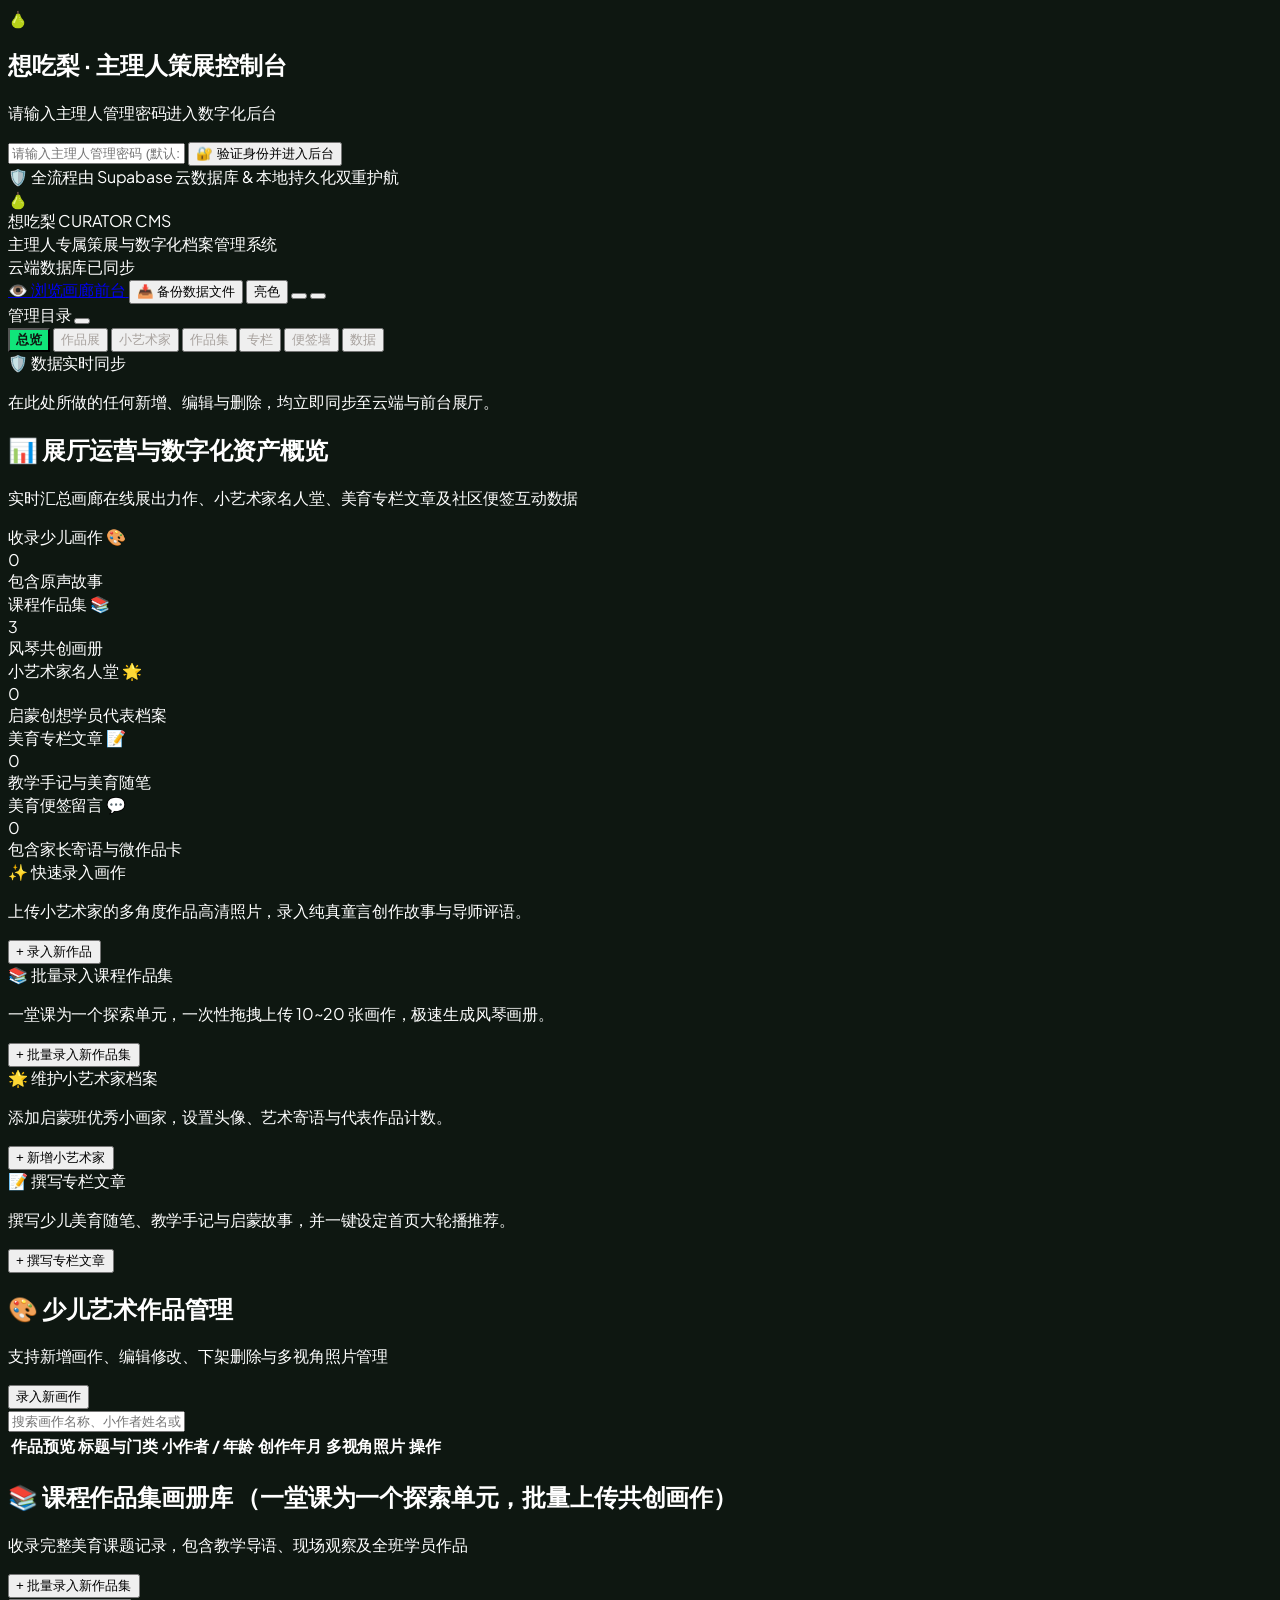
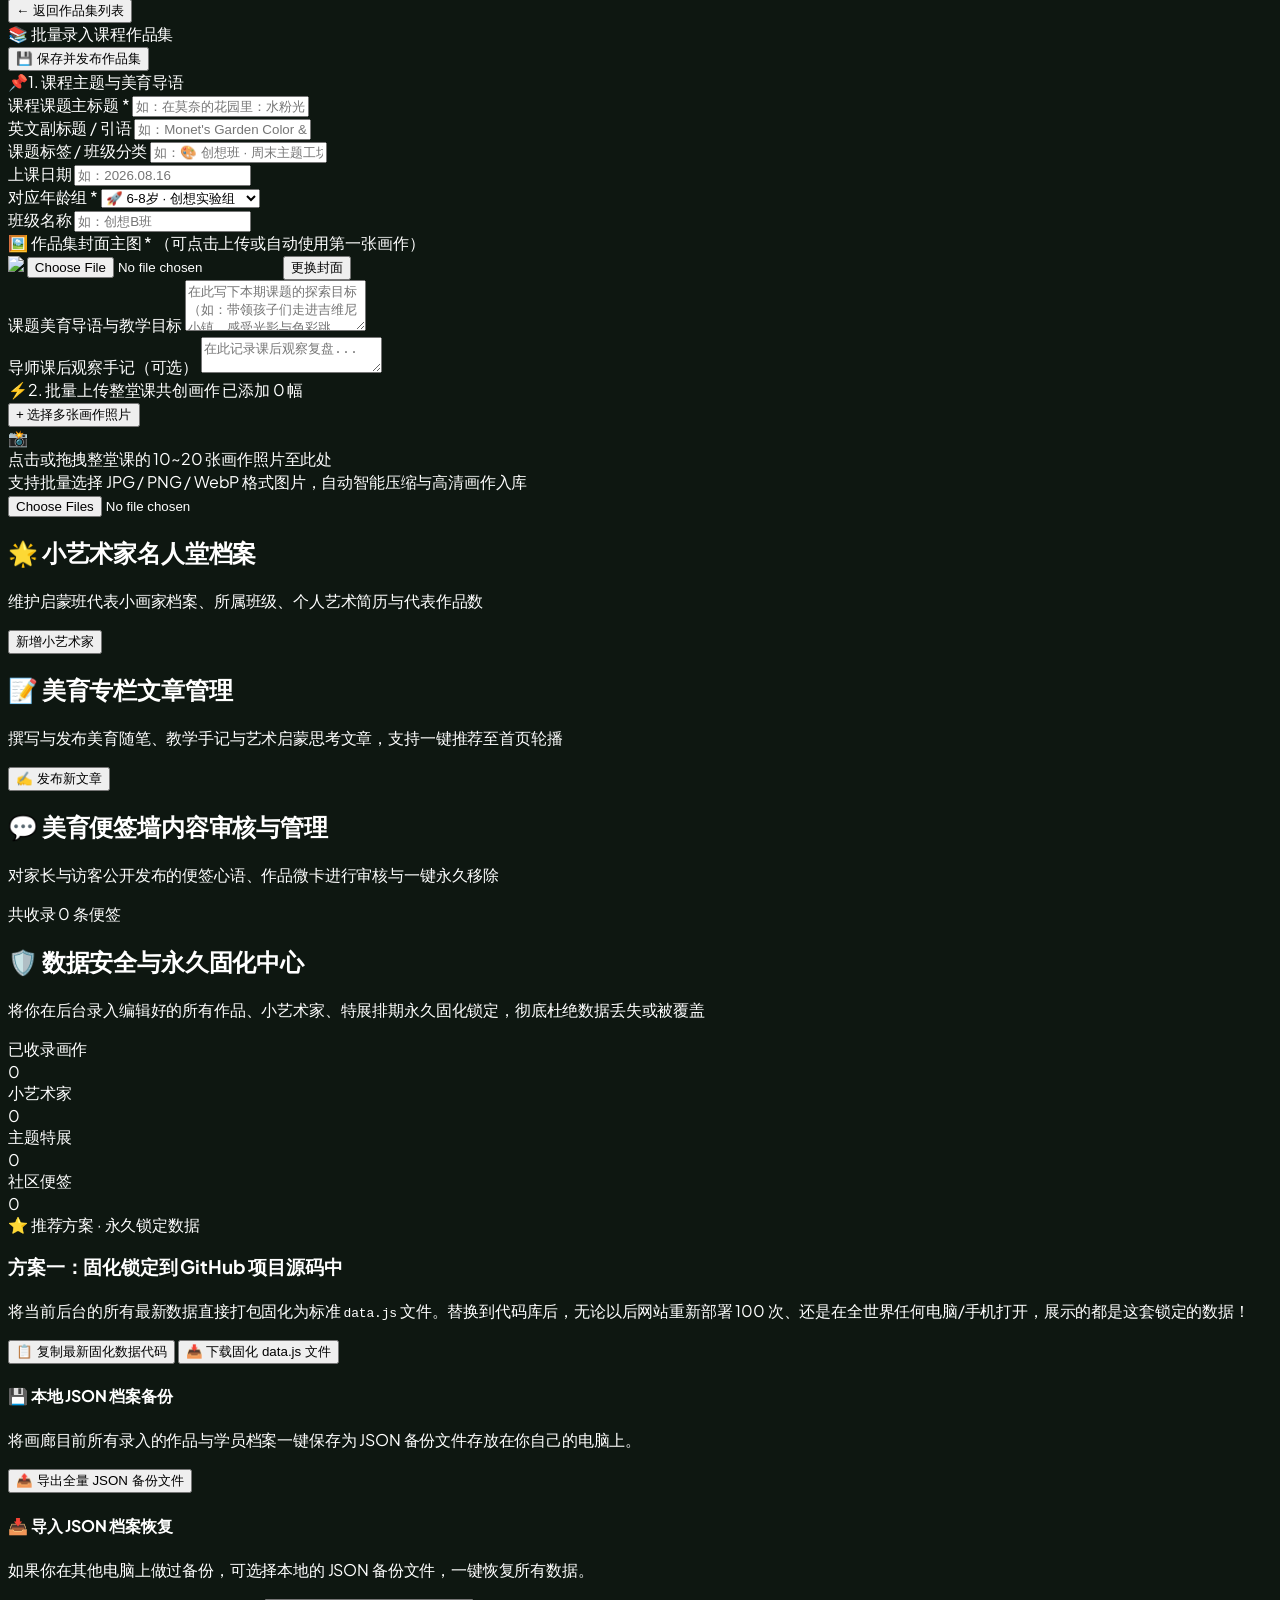
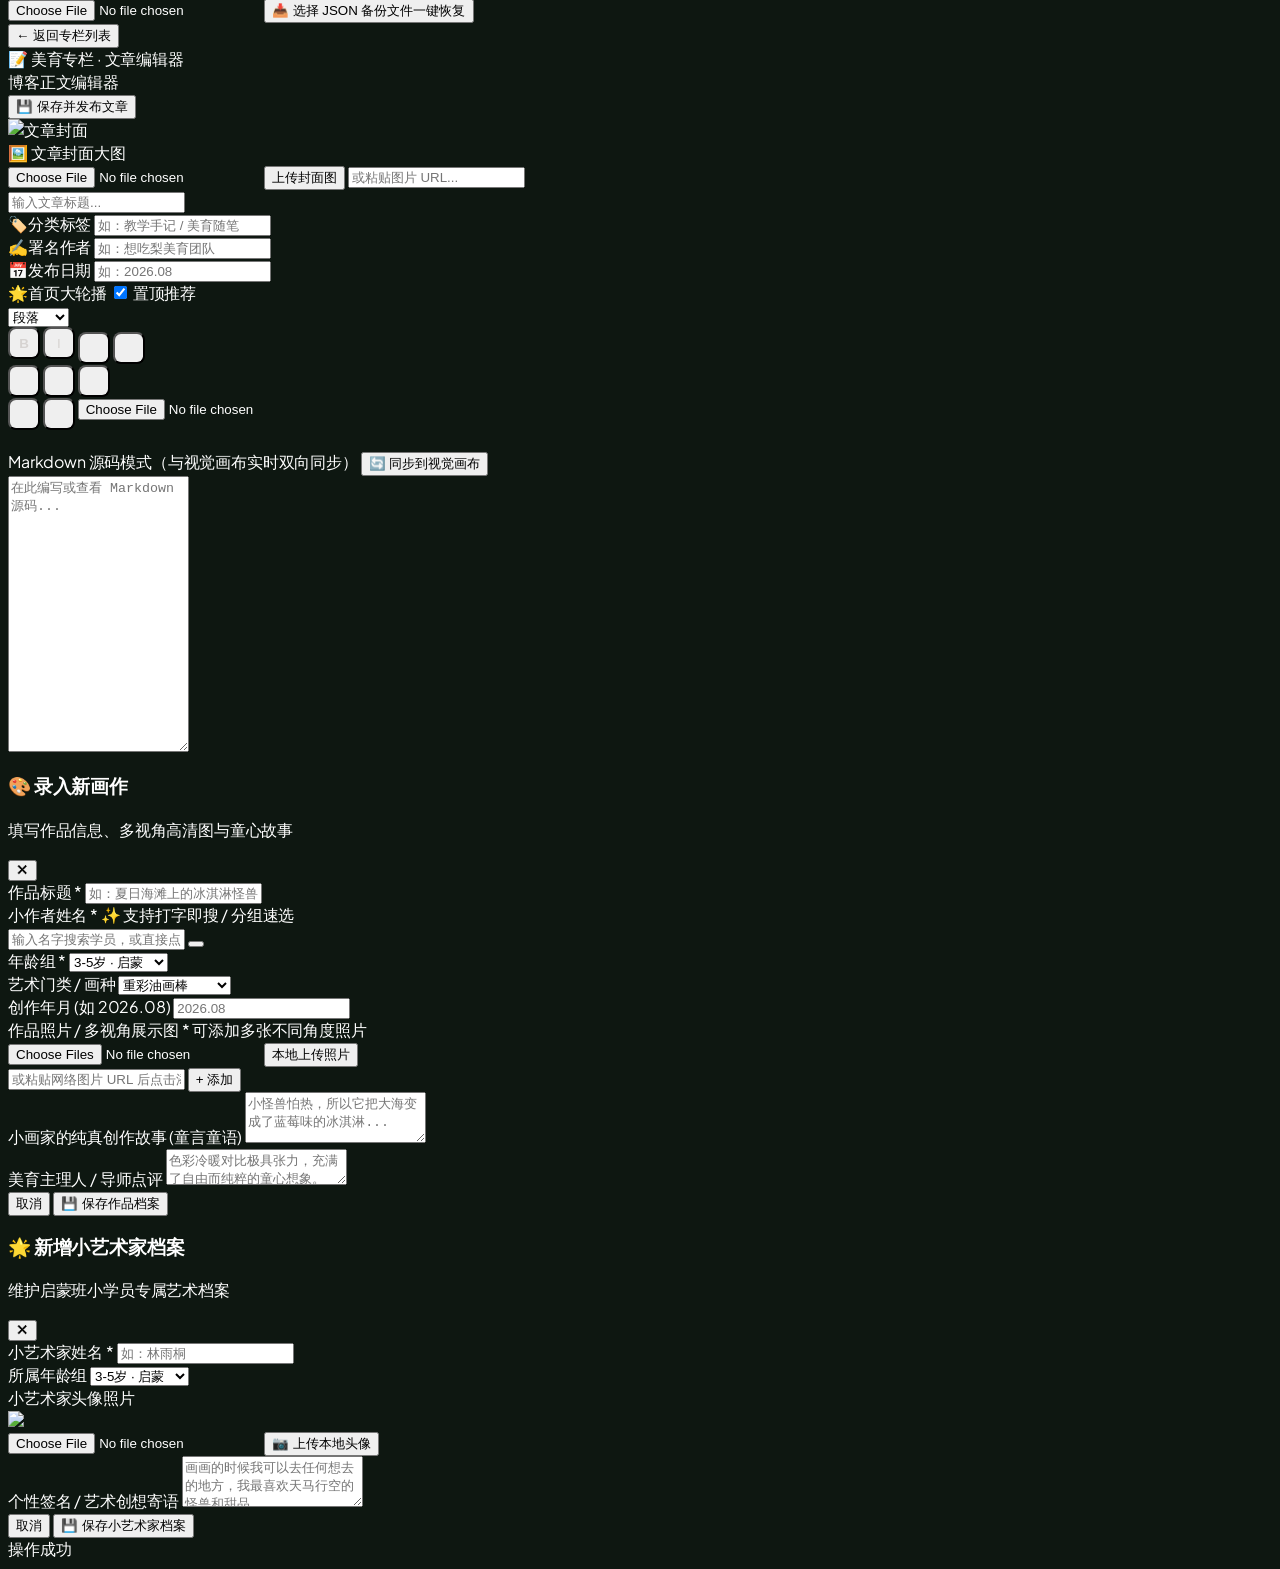
==== commit 53859655: "feat(ui): 全新上线智能即时搜索与班级分组小艺术家选择器，支持打字即搜、拼音/汉字联想与班级徽章分组" ====
--- a/admin.html
+++ b/admin.html
@@ -11,6 +11,37 @@
   <meta http-equiv="Pragma" content="no-cache">
   <meta http-equiv="Expires" content="0">
   <script>
+
+// =========================================================================
+// 📅 全局创作日期智能解析与降序排序引擎 (Creation Date Comparator)
+// 确保所有作品展、作品集、个人展厅一律按作品上方标注的真实“创作日期”排序
+// =========================================================================
+function parseCreationDateToNumber(dateStr) {
+  if (!dateStr || typeof dateStr !== 'string') return 0;
+  const cleaned = dateStr.trim();
+  const match = cleaned.match(/(\d{4})[^\d]*(\d{1,2})?[^\d]*(\d{1,2})?/);
+  if (!match) return 0;
+  const year = parseInt(match[1], 10) || 0;
+  const month = parseInt(match[2] || '1', 10) || 1;
+  const day = parseInt(match[3] || '1', 10) || 1;
+  return year * 10000 + month * 100 + day;
+}
+
+function compareByCreationDateDesc(a, b) {
+  const dateA = a ? (a.date || a.creationDate || a.createdDate || a.year || '') : '';
+  const dateB = b ? (b.date || b.creationDate || b.createdDate || b.year || '') : '';
+
+  const numA = parseCreationDateToNumber(dateA);
+  const numB = parseCreationDateToNumber(dateB);
+
+  if (numA !== numB) {
+    return numB - numA; // 降序：最新创作日期排在最前面
+  }
+
+  return String(b?.id || '').localeCompare(String(a?.id || ''));
+}
+
+
     (() => {
       try {
         const savedTheme = localStorage.getItem('pear_admin_theme');
@@ -559,14 +590,14 @@
                   <span>⚡</span><span>2. 批量上传整堂课共创画作</span>
                   <span id="albumBatchCountBadge" class="px-2 py-0.5 rounded-full bg-teal-500/20 text-teal-300 text-[10px] font-bold">已添加 0 幅</span>
                 </div>
-                <button type="button" onclick="document.getElementById('albumBatchImagesInput').click()" class="px-3 py-1.5 rounded-xl bg-teal-500 hover:bg-teal-400 text-stone-950 font-black text-xs transition-all cursor-pointer shadow-md flex items-center gap-1">
+                <button type="button" onclick="document.getElementById('albumBatchImagesInput').click()" ondragover="event.preventDefault()" ondrop="handleAlbumBatchDrop(event)" class="px-3 py-1.5 rounded-xl bg-teal-500 hover:bg-teal-400 text-stone-950 font-black text-xs transition-all cursor-pointer shadow-md flex items-center gap-1">
                   <span>+ 选择多张画作照片</span>
                 </button>
               </div>
 
               <!-- 拖拽上传区域 -->
               <div 
-                onclick="document.getElementById('albumBatchImagesInput').click()"
+                onclick="document.getElementById('albumBatchImagesInput').click()" ondragover="event.preventDefault()" ondrop="handleAlbumBatchDrop(event)"
                 ondragover="event.preventDefault(); this.classList.add('border-teal-400', 'bg-teal-500/10')"
                 ondragleave="this.classList.remove('border-teal-400', 'bg-teal-500/10')"
                 ondrop="handleAlbumBatchDrop(event)"
@@ -988,14 +1019,39 @@
             <input type="text" id="artFormTitle" required placeholder="如：夏日海滩上的冰淇淋怪兽" class="w-full px-3.5 py-2.5 bg-stone-900 border border-stone-700/80 rounded-xl text-white focus:outline-none focus:border-[#10E57A]">
           </div>
 
-          <!-- 小作者 -->
-          <div class="space-y-1.5">
-            <label class="font-bold text-stone-300">小作者姓名 <span class="text-emerald-400">*</span></label>
-            <div class="flex gap-2">
-              <input type="text" id="artFormAuthor" required placeholder="如：林雨桐" class="w-full px-3.5 py-2.5 bg-stone-900 border border-stone-700/80 rounded-xl text-white focus:outline-none focus:border-[#10E57A]">
-              <select id="artAuthorQuickSelect" onchange="if(this.value){document.getElementById('artFormAuthor').value=this.value;}" class="px-2 py-2.5 bg-stone-900 border border-stone-700/80 rounded-xl text-stone-300 focus:outline-none text-[11px]">
-                <option value="">选已有</option>
-              </select>
+          <!-- 小作者智能搜索选择器 (Searchable Grouped Combobox) -->
+          <div class="space-y-1.5 relative">
+            <div class="flex items-center justify-between">
+              <label class="font-bold text-stone-300">小作者姓名 <span class="text-emerald-400">*</span></label>
+              <span class="text-[10px] text-emerald-400 font-normal">✨ 支持打字即搜 / 分组速选</span>
+            </div>
+            <div class="relative">
+              <input 
+                type="text" 
+                id="artFormAuthor" 
+                required 
+                autocomplete="off"
+                placeholder="输入名字搜索学员，或直接点右侧选择..." 
+                class="w-full pl-3.5 pr-9 py-2.5 bg-stone-900 border border-stone-700/80 rounded-xl text-white focus:outline-none focus:border-[#10E57A] text-xs font-bold transition-all"
+                oninput="handleArtAuthorSearch(this.value)"
+                onfocus="openArtAuthorDropdown(this.value)"
+              >
+              <button 
+                type="button" 
+                onclick="toggleArtAuthorDropdown()" 
+                class="absolute right-2 top-1/2 -translate-y-1/2 p-1.5 text-stone-400 hover:text-[#10E57A] transition-colors cursor-pointer"
+                title="展开按班级分组学员清单"
+              >
+                <i data-lucide="chevrons-up-down" class="w-4 h-4"></i>
+              </button>
+
+              <!-- 智能悬浮检索面板 (带班级分组与头像) -->
+              <div 
+                id="artAuthorDropdownPanel" 
+                class="hidden absolute left-0 right-0 top-full mt-1.5 z-50 bg-[#14231A] border border-emerald-500/40 rounded-2xl shadow-2xl overflow-hidden max-h-72 overflow-y-auto backdrop-blur-2xl text-xs custom-scrollbar"
+              >
+                <!-- 动态分组与学员卡片 -->
+              </div>
             </div>
           </div>
         </div>
@@ -1420,12 +1476,398 @@
       console.log('⚡ 后台管理数据已全量平滑同步完毕！');
     }
 
-        function renderAdminArtworksTable() {
+        
+    function renderOverviewStats() {
+      const artCount = (adminArtworks || []).length;
+      const albumCount = (adminAlbums || []).length;
+      const studentCount = (adminStudents || []).length;
+      const themeCount = (adminThemes || []).length;
+      const noteCount = (adminNotes || []).length;
+
+      const setEl = (id, val) => {
+        const el = document.getElementById(id);
+        if (el) el.textContent = String(val);
+      };
+
+      setEl('stat-art-count', artCount);
+      setEl('stat-album-count', albumCount);
+      setEl('stat-student-count', studentCount);
+      setEl('stat-theme-count', themeCount);
+      setEl('stat-note-count', noteCount);
+
+      setEl('backupStatArtCount', artCount);
+      setEl('backupStatStudentCount', studentCount);
+      setEl('backupStatThemeCount', themeCount);
+      setEl('backupStatNoteCount', noteCount);
+    }
+
+    function renderAdminAlbumsGrid() {
+      const grid = document.getElementById('adminAlbumsGrid');
+      if (!grid) return;
+      if (!Array.isArray(adminAlbums) || adminAlbums.length === 0) {
+        grid.innerHTML = '<div class="col-span-full py-12 text-center text-stone-500">暂无课程作品集，点击右上角新建</div>';
+        return;
+      }
+      const sortedAlbums = [...adminAlbums].sort(compareByCreationDateDesc);
+      grid.innerHTML = sortedAlbums.map(alb => `
+        <div class="p-4 rounded-2xl bg-stone-900/60 border border-white/10 hover:border-emerald-500/30 transition-all flex flex-col justify-between group">
+          <div class="space-y-2.5">
+            <div class="aspect-[16/10] rounded-xl overflow-hidden bg-stone-950 relative border border-white/5">
+              <img src="${alb.coverImage || (alb.artworks && alb.artworks[0] && alb.artworks[0].image) || 'https://images.unsplash.com/photo-1579783900882-c0d3dad7b119?w=800'}" class="w-full h-full object-cover group-hover:scale-105 transition-transform duration-500">
+              <span class="absolute top-2 left-2 px-2 py-0.5 rounded-full bg-black/60 backdrop-blur-md text-[10px] text-emerald-400 font-bold border border-white/10">${alb.tag || '课程作品集'}</span>
+            </div>
+            <h4 class="font-black text-sm text-white line-clamp-1">${alb.title}</h4>
+            <p class="text-xs text-stone-400 line-clamp-2 leading-relaxed">${alb.introSummary || ''}</p>
+          </div>
+          <div class="pt-3 mt-3 border-t border-white/10 flex items-center justify-between">
+            <span class="text-[11px] text-stone-400 font-mono">🎨 ${Array.isArray(alb.artworks) ? alb.artworks.length : 0} 幅画作</span>
+            <button onclick="openAlbumModal('${alb.id}')" class="px-2.5 py-1 rounded-lg bg-emerald-500/15 hover:bg-emerald-500 text-emerald-400 hover:text-stone-950 text-xs font-bold transition-all">编辑</button>
+          </div>
+        </div>
+      `).join('');
+    }
+
+    
+    // =========================================================================
+    // 🌟 智能小艺术家即时拼音/汉字搜索与班级分组选择器核心引擎 (Smart Student Combobox)
+    // =========================================================================
+    function getGroupedStudentsList(filterText = '') {
+      const query = (filterText || '').toLowerCase().trim();
+      const all = (Array.isArray(adminStudents) && adminStudents.length > 0) 
+        ? adminStudents 
+        : (typeof getAdminCache === 'function' ? getAdminCache('students', typeof initialStudents !== 'undefined' ? initialStudents : []) : []);
+
+      const filtered = all.filter(s => {
+        if (!query) return true;
+        const name = (s.name || '').toLowerCase();
+        const className = (s.className || '').toLowerCase();
+        const ageGroup = (s.ageGroup || s.age_group || '').toLowerCase();
+        const bio = (s.bio || '').toLowerCase();
+        return name.includes(query) || className.includes(query) || ageGroup.includes(query) || bio.includes(query);
+      });
+
+      // 按班级/年龄组分为 3 组
+      const groups = {
+        '3-5': { title: '🐣 启蒙探索组 (3-5岁 · 启蒙班)', badgeClass: 'bg-amber-500/15 text-amber-300 border-amber-500/30', list: [] },
+        '6-8': { title: '🚀 创想实验组 (6-8岁 · 创想班)', badgeClass: 'bg-emerald-500/15 text-[#10E57A] border-emerald-500/30', list: [] },
+        '9-12': { title: '🎨 创作研究组 (9-12岁 · 创作班)', badgeClass: 'bg-teal-500/15 text-teal-300 border-teal-500/30', list: [] },
+        'other': { title: '🌟 其他小艺术家', badgeClass: 'bg-stone-500/15 text-stone-300 border-stone-500/30', list: [] }
+      };
+
+      filtered.forEach(s => {
+        const ag = String(s.ageGroup || s.age_group || s.age || '');
+        if (ag.includes('3-5') || ag.includes('3') || ag.includes('4') || ag.includes('5') || (s.className || '').includes('启蒙')) {
+          groups['3-5'].list.push(s);
+        } else if (ag.includes('6-8') || ag.includes('6') || ag.includes('7') || ag.includes('8') || (s.className || '').includes('创想')) {
+          groups['6-8'].list.push(s);
+        } else if (ag.includes('9-12') || ag.includes('9') || ag.includes('10') || ag.includes('11') || ag.includes('12') || (s.className || '').includes('创作') || (s.className || '').includes('研究')) {
+          groups['9-12'].list.push(s);
+        } else {
+          groups['other'].list.push(s);
+        }
+      });
+
+      return { total: filtered.length, groups };
+    }
+
+    function renderGroupedDropdownHtml(query = '', onSelectCallbackName) {
+      const { total, groups } = getGroupedStudentsList(query);
+
+      if (total === 0) {
+        if (!query) {
+          return `
+            <div class="p-4 text-center text-stone-400 space-y-1">
+              <div class="text-xs">⏳ 正在从云端同步学员列表...</div>
+            </div>
+          `;
+        }
+        return `
+          <div class="p-4 text-center text-stone-400 space-y-1">
+            <div class="text-xs">🔍 未找到名为 “<span class="text-emerald-400 font-bold">${query}</span>” 的小艺术家</div>
+            <div class="text-[11px] text-stone-500">可直接保留输入内容作为新学员名字保存</div>
+          </div>
+        `;
+      }
+
+      let html = '';
+      if (query) {
+        html += `<div class="px-3 py-1.5 bg-black/40 text-[10px] text-emerald-400 font-mono border-b border-white/5">🎯 找到 ${total} 位匹配的小艺术家</div>`;
+      }
+
+      for (const [key, group] of Object.entries(groups)) {
+        if (group.list.length === 0) continue;
+        html += `
+          <div class="divide-y divide-white/5">
+            <div class="sticky top-0 z-10 px-3 py-1.5 bg-[#0C1510]/95 backdrop-blur-md text-[10px] font-black tracking-wider flex items-center justify-between border-b border-white/5">
+              <span class="inline-flex items-center gap-1.5 px-2 py-0.5 rounded-md border ${group.badgeClass}">
+                ${group.title}
+              </span>
+              <span class="text-stone-500 font-mono">${group.list.length} 人</span>
+            </div>
+            ${group.list.map(s => {
+              const ageDisplay = s.age ? (String(s.age).includes('岁') ? s.age : s.age + '岁') : '5岁';
+              const avatar = s.avatar || 'https://images.unsplash.com/photo-1544717305-2782549b5136?w=100';
+              const sJson = JSON.stringify({
+                id: s.id,
+                name: s.name,
+                age: s.age || '5',
+                ageGroup: s.ageGroup || s.age_group || '6-8',
+                className: s.className || '创想班'
+              }).replace(/"/g, '&quot;');
+
+              return `
+                <div 
+                  class="px-3 py-2.5 hover:bg-emerald-500/20 cursor-pointer flex items-center justify-between gap-3 transition-colors group"
+                  onclick="${onSelectCallbackName}(${sJson})"
+                >
+                  <div class="flex items-center gap-2.5 min-w-0">
+                    <img src="${avatar}" class="w-6 h-6 rounded-full object-cover border border-white/10 bg-stone-900 flex-shrink-0">
+                    <div class="truncate">
+                      <span class="font-black text-white group-hover:text-[#10E57A] transition-colors">${s.name}</span>
+                      <span class="text-[10px] text-stone-400 ml-1.5 font-normal">${ageDisplay} · ${s.className || '创想班'}</span>
+                    </div>
+                  </div>
+                  <span class="text-[10px] text-emerald-400/0 group-hover:text-emerald-400 font-bold transition-all flex-shrink-0">
+                    选择 ↵
+                  </span>
+                </div>
+              `;
+            }).join('')}
+          </div>
+        `;
+      }
+
+      return html;
+    }
+
+    // --- 1. 画作模态框中的学员搜索 ---
+    function openArtAuthorDropdown(query = '') {
+      const panel = document.getElementById('artAuthorDropdownPanel');
+      if (!panel) return;
+      panel.innerHTML = renderGroupedDropdownHtml(query, 'selectArtModalStudent');
+      panel.classList.remove('hidden');
+      if (typeof lucide !== 'undefined') lucide.createIcons();
+    }
+
+    function toggleArtAuthorDropdown() {
+      const panel = document.getElementById('artAuthorDropdownPanel');
+      if (!panel) return;
+      if (panel.classList.contains('hidden')) {
+        const val = document.getElementById('artFormAuthor')?.value || '';
+        openArtAuthorDropdown(val);
+      } else {
+        panel.classList.add('hidden');
+      }
+    }
+
+    function handleArtAuthorSearch(val) {
+      openArtAuthorDropdown(val);
+    }
+
+    function selectArtModalStudent(student) {
+      if (!student) return;
+      const authorInput = document.getElementById('artFormAuthor');
+      if (authorInput) authorInput.value = student.name;
+
+      const ageField = document.getElementById('artFormAge');
+      if (ageField && student.age) ageField.value = student.age;
+
+      const ageGroupSelect = document.getElementById('artFormAgeGroup');
+      if (ageGroupSelect && student.ageGroup) ageGroupSelect.value = student.ageGroup;
+
+      const panel = document.getElementById('artAuthorDropdownPanel');
+      if (panel) panel.classList.add('hidden');
+      showToast(`✨ 已选择小作者：${student.name} (${student.className || '创想班'})`);
+    }
+
+    // --- 2. 课程作品集批量工作台中的每行学员搜索 ---
+    function openStudioArtworkAuthorDropdown(idx, query = '') {
+      const panel = document.getElementById(`albumRowAuthorDropdown_${idx}`);
+      if (!panel) return;
+      panel.innerHTML = renderGroupedDropdownHtml(query, `selectStudioArtworkStudent_${idx}`);
+      panel.classList.remove('hidden');
+      if (typeof lucide !== 'undefined') lucide.createIcons();
+    }
+
+    function toggleStudioArtworkAuthorDropdown(idx) {
+      const panel = document.getElementById(`albumRowAuthorDropdown_${idx}`);
+      if (!panel) return;
+      if (panel.classList.contains('hidden')) {
+        const val = document.getElementById(`albumRowAuthorInput_${idx}`)?.value || '';
+        openStudioArtworkAuthorDropdown(idx, val);
+      } else {
+        panel.classList.add('hidden');
+      }
+    }
+
+    function handleStudioArtworkAuthorInput(idx, val) {
+      if (albumStudioArtworks[idx]) {
+        albumStudioArtworks[idx].author = val;
+      }
+      openStudioArtworkAuthorDropdown(idx, val);
+    }
+
+    // 动态挂载每行的选择回调
+    window.selectStudioArtworkStudent = function(idx, student) {
+      if (!albumStudioArtworks[idx] || !student) return;
+      albumStudioArtworks[idx].studentId = student.id;
+      albumStudioArtworks[idx].author = student.name;
+      albumStudioArtworks[idx].age = student.age;
+
+      const input = document.getElementById(`albumRowAuthorInput_${idx}`);
+      if (input) input.value = student.name;
+
+      const panel = document.getElementById(`albumRowAuthorDropdown_${idx}`);
+      if (panel) panel.classList.add('hidden');
+      showToast(`✨ 画作 #${idx + 1} 已关联小作者：${student.name}`);
+    };
+
+    // 全局每行独立选择中转
+    for (let i = 0; i < 200; i++) {
+      window[`selectStudioArtworkStudent_${i}`] = (function(index) {
+        return function(student) {
+          window.selectStudioArtworkStudent(index, student);
+        };
+      })(i);
+    }
+
+    // 点击页面任意外部区域自动关闭所有浮动的学员建议下拉面板
+    document.addEventListener('click', (e) => {
+      // 1. 关闭画作模态框下拉
+      const artPanel = document.getElementById('artAuthorDropdownPanel');
+      const artInput = document.getElementById('artFormAuthor');
+      if (artPanel && !artPanel.classList.contains('hidden')) {
+        if (!artPanel.contains(e.target) && e.target !== artInput && !e.target.closest('button[onclick*="toggleArtAuthorDropdown"]')) {
+          artPanel.classList.add('hidden');
+        }
+      }
+
+      // 2. 关闭作品集批量工作台各行下拉
+      document.querySelectorAll('[id^="albumRowAuthorDropdown_"]').forEach(panel => {
+        if (!panel.classList.contains('hidden')) {
+          const idx = panel.id.replace('albumRowAuthorDropdown_', '');
+          const rowInput = document.getElementById(`albumRowAuthorInput_${idx}`);
+          if (!panel.contains(e.target) && e.target !== rowInput && !e.target.closest(`button[onclick*="toggleStudioArtworkAuthorDropdown(${idx})"]`)) {
+            panel.classList.add('hidden');
+          }
+        }
+      });
+    });
+
+    function syncAdminToLocalCache() {
+      try {
+        if (adminArtworks) localStorage.setItem('art_gallery_cache_artworks', JSON.stringify(adminArtworks));
+        if (adminThemes) localStorage.setItem('art_gallery_cache_themes', JSON.stringify(adminThemes));
+        if (adminStudents) localStorage.setItem('art_gallery_cache_students', JSON.stringify(adminStudents));
+        if (adminNotes) localStorage.setItem('art_gallery_cache_notes', JSON.stringify(adminNotes));
+        if (adminAlbums) localStorage.setItem('art_gallery_cache_albums', JSON.stringify(adminAlbums));
+      } catch (e) {
+        console.warn('缓存到 localStorage 失败:', e);
+      }
+    }
+
+    function updateAuthorDropdowns() {
+      const selects = [
+        document.getElementById('artAuthorQuickSelect'),
+        document.getElementById('artFormAuthorSelect')
+      ].filter(Boolean);
+
+      selects.forEach(sel => {
+        const currentVal = sel.value;
+        sel.innerHTML = '<option value="">-- 选已有学员 --</option>' + 
+          (adminStudents || []).map(s => {
+            const ageDisplay = s.age ? (String(s.age).includes('岁') ? s.age : s.age + '岁') : '';
+            return `<option value="${s.name}" data-age="${s.age || ''}" data-age-group="${s.ageGroup || s.age_group || '6-8'}">${s.name} (${ageDisplay ? ageDisplay + ' · ' : ''}${s.className || '创想班'})</option>`;
+          }).join('');
+        if (currentVal) sel.value = currentVal;
+      });
+    }
+
+    function handleArtAuthorQuickSelect(sel) {
+      if (!sel || !sel.value) return;
+      const authorInput = document.getElementById('artFormAuthor');
+      if (authorInput) authorInput.value = sel.value;
+
+      const opt = sel.options[sel.selectedIndex];
+      if (opt) {
+        const age = opt.getAttribute('data-age');
+        const ageGroup = opt.getAttribute('data-age-group');
+        const ageInput = document.getElementById('artFormAge');
+        if (ageInput && age) ageInput.value = age;
+        const ageGroupSel = document.getElementById('artFormAgeGroup');
+        if (ageGroupSel && ageGroup) ageGroupSel.value = ageGroup;
+      }
+    }
+
+    function initializeAdminTheme() {}
+    function initializeAdminSidebar() {}
+
+    
+    // =========================================================================
+    // 🔀 后台主导航 Tab 选项卡切换核心引擎
+    // =========================================================================
+    let currentActiveAdminTab = 'overview';
+
+    function switchAdminTab(tabName, updateUrl = true) {
+      currentActiveAdminTab = tabName;
+      const allTabs = ['overview', 'artworks', 'albums', 'album-studio', 'students', 'themes', 'notes', 'backup', 'theme-studio'];
+      
+      allTabs.forEach(t => {
+        const viewEl = document.getElementById('admin-view-' + t);
+        if (viewEl) {
+          if (t === tabName) {
+            viewEl.classList.remove('hidden');
+          } else {
+            viewEl.classList.add('hidden');
+          }
+        }
+
+        const btn = document.getElementById('tab-btn-' + t);
+        if (btn) {
+          if (t === tabName) {
+            btn.classList.add('active');
+            btn.classList.add('bg-emerald-500/20', 'text-emerald-300', 'border-emerald-500/30');
+            btn.classList.remove('border-transparent');
+          } else {
+            btn.classList.remove('active');
+            btn.classList.remove('bg-emerald-500/20', 'text-emerald-300', 'border-emerald-500/30');
+            btn.classList.add('border-transparent');
+          }
+        }
+      });
+
+      if (tabName === 'overview') renderOverviewStats();
+      if (tabName === 'artworks') renderAdminArtworksTable();
+      if (tabName === 'students') renderAdminStudentsGrid();
+      if (tabName === 'albums') renderAdminAlbumsGrid();
+      if (tabName === 'themes') renderAdminThemesGrid();
+      if (tabName === 'notes') renderAdminNotesGrid();
+
+      if (updateUrl && window.location.hash !== '#' + tabName) {
+        history.pushState(null, '', '#' + tabName);
+      }
+      if (typeof lucide !== 'undefined') lucide.createIcons();
+    }
+
+    function applyAdminRouteFromUrl() {
+      const hash = window.location.hash.replace(/^#\/?/, '');
+      if (hash && typeof switchAdminTab === 'function') {
+        const cleanTab = hash.split('/')[0];
+        if (['overview', 'artworks', 'students', 'albums', 'themes', 'notes', 'backup', 'theme-studio'].includes(cleanTab)) {
+          switchAdminTab(cleanTab);
+        }
+      }
+    }
+
+    
+
+    function renderAdminArtworksTable() {
       const tbody = document.getElementById('adminArtworksTableBody');
       const search = (document.getElementById('adminArtSearchInput')?.value || '').toLowerCase();
       if (!tbody) return;
 
-      const filtered = adminArtworks.filter(a => 
+      const sortedArtworks = [...adminArtworks].sort(compareByCreationDateDesc);
+      const filtered = sortedArtworks.filter(a => 
         (a.title && a.title.toLowerCase().includes(search)) ||
         (a.author && a.author.toLowerCase().includes(search)) ||
         (a.categoryName && a.categoryName.toLowerCase().includes(search))
@@ -1961,11 +2403,404 @@
       }
     }
 
+    
+    // =========================================================================
+    // 📚 课程作品集批量录入与画册工作台核心引擎 (Album Batch Studio Engine)
+    // =========================================================================
+    let albumStudioArtworks = [];
+
+    function openAlbumModal(albumId = null) {
+      openAlbumStudio(albumId);
+    }
+
+    async function openAlbumStudio(albumId = null, updateUrl = true) {
+      const form = document.getElementById('albumForm');
+      if (form) form.reset();
+      albumStudioArtworks = [];
+
+      if (albumId) {
+        let album = (adminAlbums || []).find(a => String(a.id) === String(albumId));
+        if (window.galleryCloud && window.galleryCloud.getCourseAlbumById) {
+          showToast('⏳ 正在加载课程作品集完整数据...');
+          const fullAlbum = await window.galleryCloud.getCourseAlbumById(albumId);
+          if (fullAlbum) album = fullAlbum;
+        }
+
+        if (album) {
+          document.getElementById('albumStudioTitle').textContent = `编辑课程作品集 · 《${album.title}》`;
+          document.getElementById('albumFormId').value = album.id;
+          document.getElementById('albumFormTitle').value = album.title || '';
+          document.getElementById('albumFormSubTitle').value = album.subTitle || album.subtitle || '';
+          document.getElementById('albumFormTag').value = album.tag || '🎨 创想班 · 周末主题工坊';
+          document.getElementById('albumFormDate').value = album.date || '2026.08';
+          document.getElementById('albumFormAgeGroup').value = album.ageGroup || '6-8';
+          document.getElementById('albumFormClassName').value = album.className || '创想班';
+          
+          const cover = album.coverImage || 'https://images.unsplash.com/photo-1579783900882-c0d3dad7b119?w=800&auto=format&fit=crop&q=80';
+          document.getElementById('albumFormCover').value = cover;
+          document.getElementById('albumCoverPreview').src = cover;
+          document.getElementById('albumFormIntro').value = album.introSummary || album.intro || '';
+          document.getElementById('albumFormNotes').value = album.teacherNotes || album.teacherNote || '';
+
+          if (Array.isArray(album.artworks)) {
+            albumStudioArtworks = album.artworks.map((art, idx) => ({
+              id: art.id || ('sec-' + Date.now() + '-' + idx),
+              title: art.title || `作品 ${idx + 1}`,
+              author: art.author || '',
+              studentId: art.studentId || '',
+              age: art.age || '',
+              image: art.image || '',
+              date: art.date || album.date || '2026.08',
+              notes: art.notes || art.story || ''
+            }));
+          }
+        }
+      } else {
+        document.getElementById('albumStudioTitle').textContent = '批量录入课程作品集';
+        document.getElementById('albumFormId').value = '';
+        document.getElementById('albumFormTitle').value = '';
+        document.getElementById('albumFormSubTitle').value = '';
+        document.getElementById('albumFormTag').value = '🎨 创想班 · 周末主题工坊';
+        document.getElementById('albumFormDate').value = '2026.08';
+        document.getElementById('albumFormAgeGroup').value = '6-8';
+        document.getElementById('albumFormClassName').value = '创想班';
+        
+        const defaultCover = 'https://images.unsplash.com/photo-1579783900882-c0d3dad7b119?w=800&auto=format&fit=crop&q=80';
+        document.getElementById('albumFormCover').value = defaultCover;
+        document.getElementById('albumCoverPreview').src = defaultCover;
+        document.getElementById('albumFormIntro').value = '';
+        document.getElementById('albumFormNotes').value = '';
+      }
+
+      renderAlbumStudioArtworks();
+      switchAdminTab('album-studio', updateUrl);
+      if (typeof lucide !== 'undefined') lucide.createIcons();
+    }
+
+    function renderAlbumStudioArtworks() {
+      const container = document.getElementById('albumStudioArtworksList');
+      const badge = document.getElementById('albumBatchCountBadge');
+      if (badge) badge.textContent = `已添加 ${albumStudioArtworks.length} 幅`;
+      if (!container) return;
+
+      if (albumStudioArtworks.length === 0) {
+        container.innerHTML = `
+          <div class="p-8 text-center border-2 border-dashed border-white/10 rounded-2xl text-stone-500 space-y-2">
+            <span class="text-3xl">🖼️</span>
+            <p class="text-xs">暂无画作，点击上方“选择多张画作照片”或将图片拖拽至此即可批量录入</p>
+          </div>
+        `;
+        return;
+      }
+
+      container.innerHTML = albumStudioArtworks.map((art, idx) => `
+        <div class="p-4 rounded-2xl bg-stone-900/90 border border-white/10 flex flex-col md:flex-row gap-4 items-start md:items-center justify-between group">
+          <div class="flex items-center gap-3.5 flex-1 min-w-0">
+            <div class="w-16 h-16 rounded-xl overflow-hidden bg-stone-950 border border-white/10 flex-shrink-0 relative">
+              <img src="${art.image}" class="w-full h-full object-cover">
+              <span class="absolute bottom-1 right-1 px-1.5 py-0.5 rounded bg-black/70 text-[9px] font-mono text-emerald-400">#${idx + 1}</span>
+            </div>
+            
+            <div class="grid grid-cols-1 sm:grid-cols-2 lg:grid-cols-3 gap-2.5 flex-1">
+              <div>
+                <label class="block text-[10px] text-stone-400 mb-0.5 font-bold">作品标题</label>
+                <input type="text" value="${art.title || ''}" oninput="updateStudioArtworkField(${idx}, 'title', this.value)" placeholder="如：我的奇幻城堡" class="w-full px-2.5 py-1.5 bg-stone-950 border border-stone-700 rounded-lg text-xs text-white focus:outline-none focus:border-teal-400">
+              </div>
+
+              <div class="relative">
+                <label class="block text-[10px] text-stone-400 mb-0.5 font-bold flex items-center justify-between">
+                  <span>小艺术家作者 (关联学员)</span>
+                  <span class="text-[9px] text-teal-400 font-normal">打字即搜</span>
+                </label>
+                <div class="relative">
+                  <input 
+                    type="text" 
+                    id="albumRowAuthorInput_${idx}"
+                    value="${art.author || ''}" 
+                    autocomplete="off"
+                    placeholder="输入搜学员或选已有..." 
+                    class="w-full pl-2.5 pr-7 py-1.5 bg-stone-950 border border-stone-700 rounded-lg text-xs text-white focus:outline-none focus:border-teal-400 font-bold"
+                    oninput="handleStudioArtworkAuthorInput(${idx}, this.value)"
+                    onfocus="openStudioArtworkAuthorDropdown(${idx}, this.value)"
+                  >
+                  <button 
+                    type="button" 
+                    onclick="toggleStudioArtworkAuthorDropdown(${idx})" 
+                    class="absolute right-1.5 top-1/2 -translate-y-1/2 text-stone-400 hover:text-teal-300 p-0.5"
+                  >
+                    <i data-lucide="chevron-down" class="w-3.5 h-3.5"></i>
+                  </button>
+
+                  <div 
+                    id="albumRowAuthorDropdown_${idx}" 
+                    class="hidden absolute left-0 right-0 top-full mt-1 z-50 bg-[#14231A] border border-teal-500/40 rounded-xl shadow-2xl overflow-hidden max-h-60 overflow-y-auto backdrop-blur-2xl text-xs custom-scrollbar"
+                  >
+                  </div>
+                </div>
+              </div>
+
+              <div>
+                <label class="block text-[10px] text-stone-400 mb-0.5 font-bold">创作手记 / 老师评语</label>
+                <input type="text" value="${art.notes || ''}" oninput="updateStudioArtworkField(${idx}, 'notes', this.value)" placeholder="作品亮点或教学点评" class="w-full px-2.5 py-1.5 bg-stone-950 border border-stone-700 rounded-lg text-xs text-stone-300 focus:outline-none focus:border-teal-400">
+              </div>
+            </div>
+          </div>
+
+          <div class="flex items-center gap-2 self-end md:self-center">
+            <button type="button" onclick="setAsAlbumCover(${idx})" class="px-2.5 py-1.5 rounded-lg bg-teal-500/15 hover:bg-teal-500 text-teal-300 hover:text-stone-950 text-xs font-bold transition-all" title="设为作品集封面">
+              设为封面
+            </button>
+            <button type="button" onclick="removeStudioArtwork(${idx})" class="px-2.5 py-1.5 rounded-lg bg-rose-500/15 hover:bg-rose-500 text-rose-400 hover:text-white text-xs font-bold transition-all">
+              删除
+            </button>
+          </div>
+        </div>
+      `).join('');
+    }
+
+    function updateStudioArtworkField(idx, field, value) {
+      if (albumStudioArtworks[idx]) {
+        albumStudioArtworks[idx][field] = value;
+      }
+    }
+
+    function updateStudioArtworkStudent(idx, studentId) {
+      if (!albumStudioArtworks[idx]) return;
+      if (studentId) {
+        const student = (adminStudents || []).find(s => String(s.id) === String(studentId));
+        if (student) {
+          albumStudioArtworks[idx].studentId = student.id;
+          albumStudioArtworks[idx].author = student.name;
+          albumStudioArtworks[idx].age = student.age;
+        }
+      } else {
+        albumStudioArtworks[idx].studentId = '';
+      }
+    }
+
+    function setAsAlbumCover(idx) {
+      if (albumStudioArtworks[idx] && albumStudioArtworks[idx].image) {
+        const imgSrc = albumStudioArtworks[idx].image;
+        document.getElementById('albumFormCover').value = imgSrc;
+        document.getElementById('albumCoverPreview').src = imgSrc;
+        showToast(`✨ 已将画作 #${idx + 1} 设为作品集封面！`);
+      }
+    }
+
+    function removeStudioArtwork(idx) {
+      albumStudioArtworks.splice(idx, 1);
+      renderAlbumStudioArtworks();
+    }
+
+    
+    async function handleAlbumBatchImagesSelected(e) {
+      const files = e.target.files;
+      if (files && files.length > 0) {
+        await processBatchAlbumImageFiles(Array.from(files));
+      }
+      e.target.value = '';
+    }
+
+    async function handleAlbumBatchDrop(e) {
+      e.preventDefault();
+      e.stopPropagation();
+      const files = e.dataTransfer.files;
+      if (files && files.length > 0) {
+        await processBatchAlbumImageFiles(Array.from(files));
+      }
+    }
+
+    async function processBatchAlbumImageFiles(files) {
+      if (!files || files.length === 0) return;
+      showToast(`⏳ 正在处理并极速上传 ${files.length} 张画作照片...`);
+      const albumId = document.getElementById('albumFormId').value || ('album-' + Date.now());
+
+      for (let i = 0; i < files.length; i++) {
+        const file = files[i];
+        let imgSrc = null;
+        try {
+          if (window.galleryCloud && window.galleryCloud.uploadCourseMedia) {
+            imgSrc = await window.galleryCloud.uploadCourseMedia(file, `albums/${albumId}`);
+          }
+        } catch (err) {
+          console.warn('Storage 批量上传失败，降级本地压缩:', err);
+        }
+        if (!imgSrc) {
+          imgSrc = await compressImageFile(file, 1400, 0.85);
+        }
+
+        const titleFromName = file.name.replace(/\.[^/.]+$/, '').replace(/[_-]/g, ' ');
+        albumStudioArtworks.push({
+          id: 'sec-' + Date.now() + '-' + i + '-' + Math.random().toString(36).substring(2, 6),
+          title: titleFromName || `学员画作 ${albumStudioArtworks.length + 1}`,
+          author: '',
+          studentId: '',
+          age: '',
+          image: imgSrc,
+          date: document.getElementById('albumFormDate').value || '2026.08',
+          notes: ''
+        });
+      }
+
+      // 如果当前封面还是默认占位图，自动使用第一张画作作为封面
+      const currentCover = document.getElementById('albumFormCover').value;
+      if ((!currentCover || currentCover.includes('unsplash.com')) && albumStudioArtworks.length > 0) {
+        const firstArtImg = albumStudioArtworks[0].image;
+        document.getElementById('albumFormCover').value = firstArtImg;
+        document.getElementById('albumCoverPreview').src = firstArtImg;
+      }
+
+      renderAlbumStudioArtworks();
+      showToast(`🎉 成功录入 ${files.length} 幅画作！`);
+    }
+
+    async function handleAlbumCoverSelected(e) {
+      const file = e.target.files[0];
+      if (file) {
+        showToast('📸 正在上传作品集封面...');
+        const albumId = document.getElementById('albumFormId').value || ('album-' + Date.now());
+        let finalSrc = null;
+        try {
+          if (window.galleryCloud && window.galleryCloud.uploadCourseMedia) {
+            finalSrc = await window.galleryCloud.uploadCourseMedia(file, `albums/${albumId}`);
+          }
+        } catch (err) {
+          console.warn('对象存储上传未就绪，使用本地压缩:', err);
+        }
+        if (!finalSrc) {
+          finalSrc = await compressImageFile(file, 1600, 0.85);
+        }
+        if (finalSrc) {
+          document.getElementById('albumFormCover').value = finalSrc;
+          document.getElementById('albumCoverPreview').src = finalSrc;
+          showToast('✨ 封面图已更新！');
+        }
+      }
+      e.target.value = '';
+    }
+
+    async function processBatchImageFiles(files) {
+      if (!files || files.length === 0) return;
+      showToast(`⏳ 正在处理并极速上传 ${files.length} 张画作照片...`);
+      const albumId = document.getElementById('albumFormId').value || ('album-' + Date.now());
+
+      for (let i = 0; i < files.length; i++) {
+        const file = files[i];
+        let imgSrc = null;
+        try {
+          if (window.galleryCloud && window.galleryCloud.uploadCourseMedia) {
+            imgSrc = await window.galleryCloud.uploadCourseMedia(file, `albums/${albumId}`);
+          }
+        } catch (err) {
+          console.warn('Storage 批量上传失败，降级本地压缩:', err);
+        }
+        if (!imgSrc) {
+          imgSrc = await compressImageFile(file, 1400, 0.85);
+        }
+
+        const titleFromName = file.name.replace(/\.[^/.]+$/, '').replace(/[_-]/g, ' ');
+        albumStudioArtworks.push({
+          id: 'sec-' + Date.now() + '-' + i,
+          title: titleFromName || `学员画作 ${albumStudioArtworks.length + 1}`,
+          author: '',
+          studentId: '',
+          age: '',
+          image: imgSrc,
+          date: document.getElementById('albumFormDate').value || '2026.08',
+          notes: ''
+        });
+      }
+
+      // 如果当前封面还是默认占位图，自动使用第一张画作作为封面
+      const currentCover = document.getElementById('albumFormCover').value;
+      if ((!currentCover || currentCover.includes('unsplash.com')) && albumStudioArtworks.length > 0) {
+        const firstArtImg = albumStudioArtworks[0].image;
+        document.getElementById('albumFormCover').value = firstArtImg;
+        document.getElementById('albumCoverPreview').src = firstArtImg;
+      }
+
+      renderAlbumStudioArtworks();
+      showToast(`🎉 成功批量录入 ${files.length} 幅画作！`);
+    }
+
+    async function handleSaveAlbum(e) {
+      e.preventDefault();
+      try {
+        if (!window.galleryCloud) throw new Error('云端数据服务尚未加载');
+
+        const id = document.getElementById('albumFormId').value;
+        const title = document.getElementById('albumFormTitle').value.trim();
+        const subTitle = document.getElementById('albumFormSubTitle').value.trim();
+        const tag = (document.getElementById('albumFormTag').value || '🎨 创想班 · 周末主题工坊').trim();
+        const date = (document.getElementById('albumFormDate').value || '2026.08').trim();
+        const ageGroup = document.getElementById('albumFormAgeGroup').value;
+        const className = document.getElementById('albumFormClassName').value.trim();
+        const coverImage = document.getElementById('albumFormCover').value.trim() || (albumStudioArtworks[0] ? albumStudioArtworks[0].image : 'https://images.unsplash.com/photo-1579783900882-c0d3dad7b119?w=800');
+        const introSummary = document.getElementById('albumFormIntro').value.trim();
+        const teacherNotes = document.getElementById('albumFormNotes').value.trim();
+
+        const albumData = {
+          id: id || ('album-' + Date.now()),
+          title,
+          subTitle,
+          subtitle: className || subTitle,
+          className,
+          tag,
+          date,
+          ageGroup,
+          coverImage,
+          introSummary,
+          intro: introSummary,
+          teacherNotes,
+          teacher_notes: teacherNotes,
+          artworks: albumStudioArtworks
+        };
+
+        showToast('⏳ 正在保存课程作品集...');
+        let savedAlbum;
+        if (id) {
+          savedAlbum = await window.galleryCloud.updateCourseAlbum(albumData);
+        } else {
+          savedAlbum = await window.galleryCloud.createCourseAlbum(albumData);
+        }
+
+        const idx = adminAlbums.findIndex(a => String(a.id) === String(savedAlbum.id));
+        if (idx !== -1) adminAlbums[idx] = savedAlbum;
+        else adminAlbums.unshift(savedAlbum);
+
+        renderAdminAlbumsGrid();
+        renderOverviewStats();
+        switchAdminTab('albums');
+        showToast(`🎉 课程作品集《${savedAlbum.title}》已成功发布！`);
+      } catch (err) {
+        console.error('保存作品集失败:', err);
+        showToast('❌ 保存作品集失败: ' + (err.message || '请稍后重试'));
+      }
+    }
+
+    async function adminDeleteAlbum(albumId) {
+      const album = adminAlbums.find(a => String(a.id) === String(albumId));
+      if (!album) return;
+      if (confirm(`确定要永久删除课程作品集《${album.title}》吗？`)) {
+        try {
+          if (!window.galleryCloud) throw new Error('云端数据服务尚未加载');
+          await window.galleryCloud.deleteCourseAlbum(albumId);
+          adminAlbums = adminAlbums.filter(a => String(a.id) !== String(albumId));
+          renderAdminAlbumsGrid();
+          renderOverviewStats();
+          showToast(`🗑️ 已成功删除作品集《${album.title}》`);
+        } catch (err) {
+          console.error('删除作品集失败:', err);
+          showToast('❌ 删除作品集失败: ' + (err.message || '请稍后重试'));
+        }
+      }
+    }
+
     function openThemeCreateModal(themeId = null) {
       openThemeStudio(themeId);
     }
 
-    async function openThemeStudio(themeId = null) {
+    async function openThemeStudio(themeId = null, updateUrl = true) {
       const form = document.getElementById('themeForm');
       if (form) form.reset();
 
